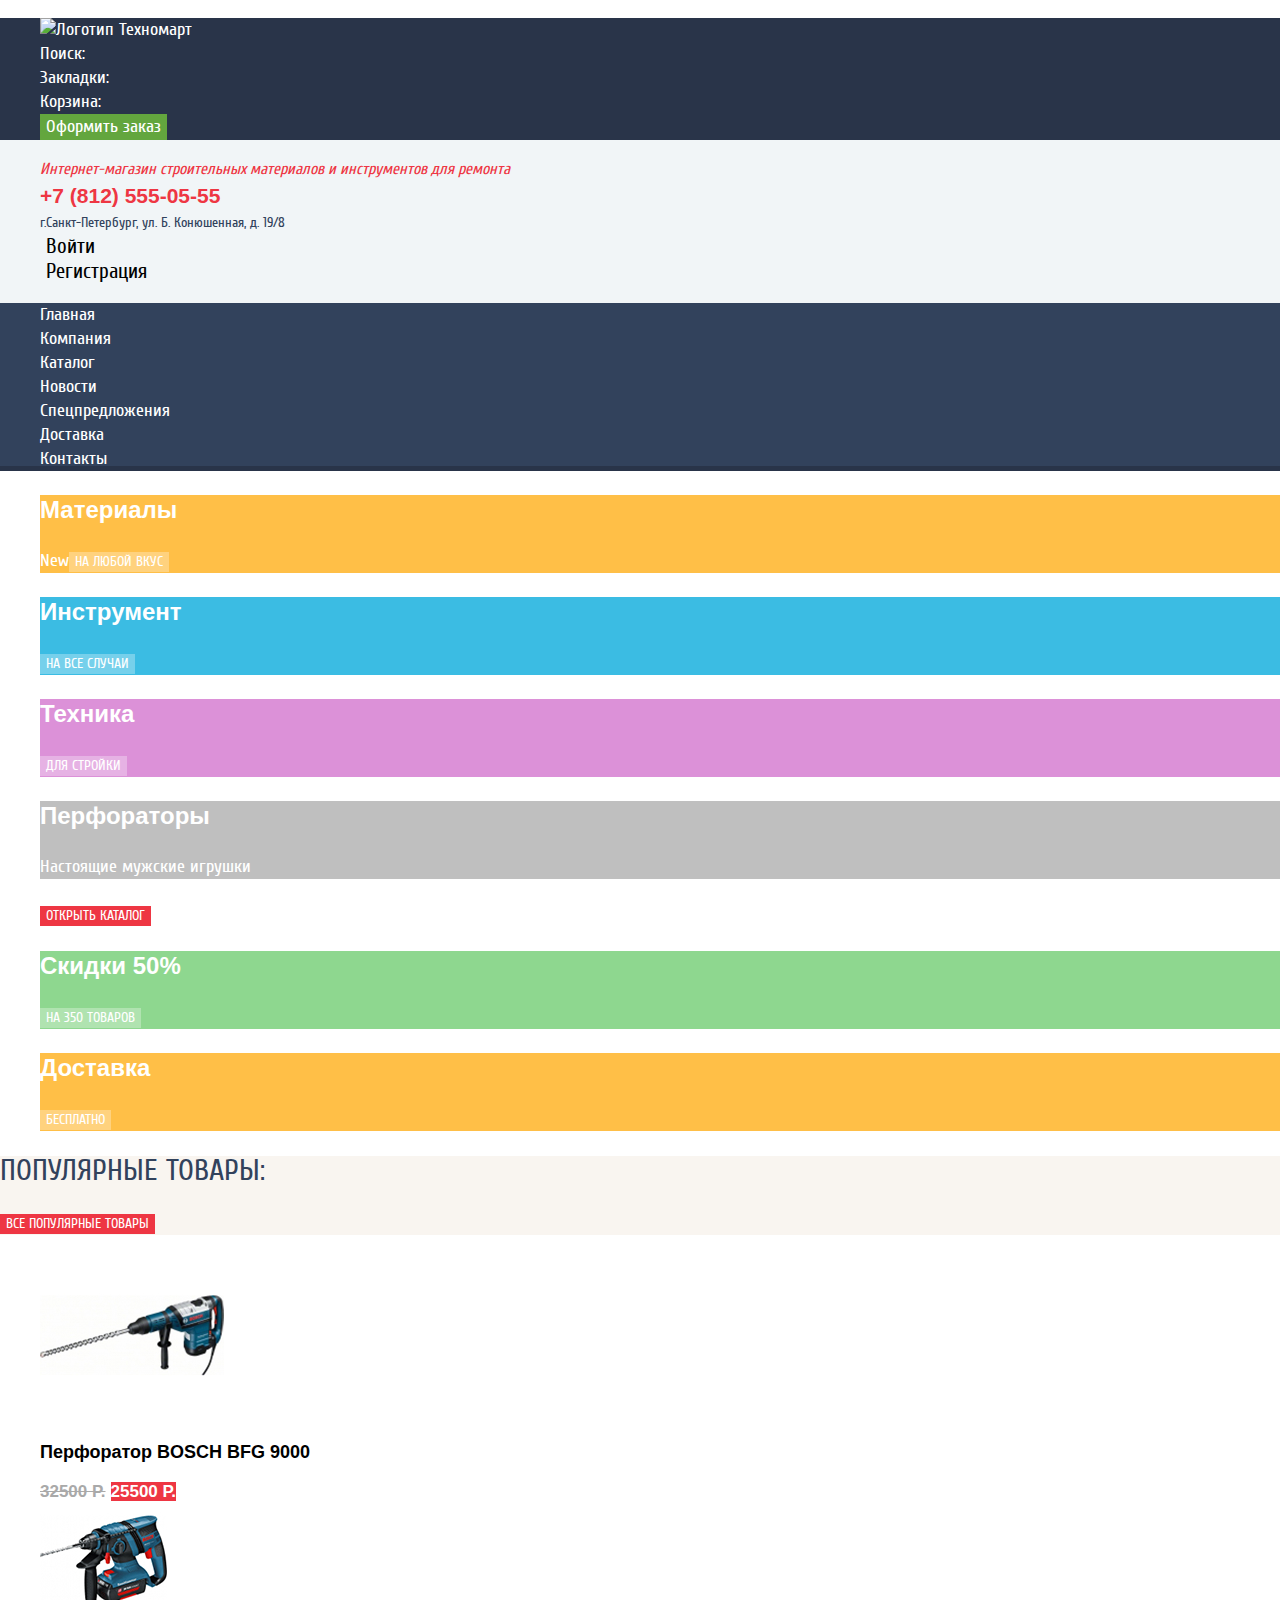
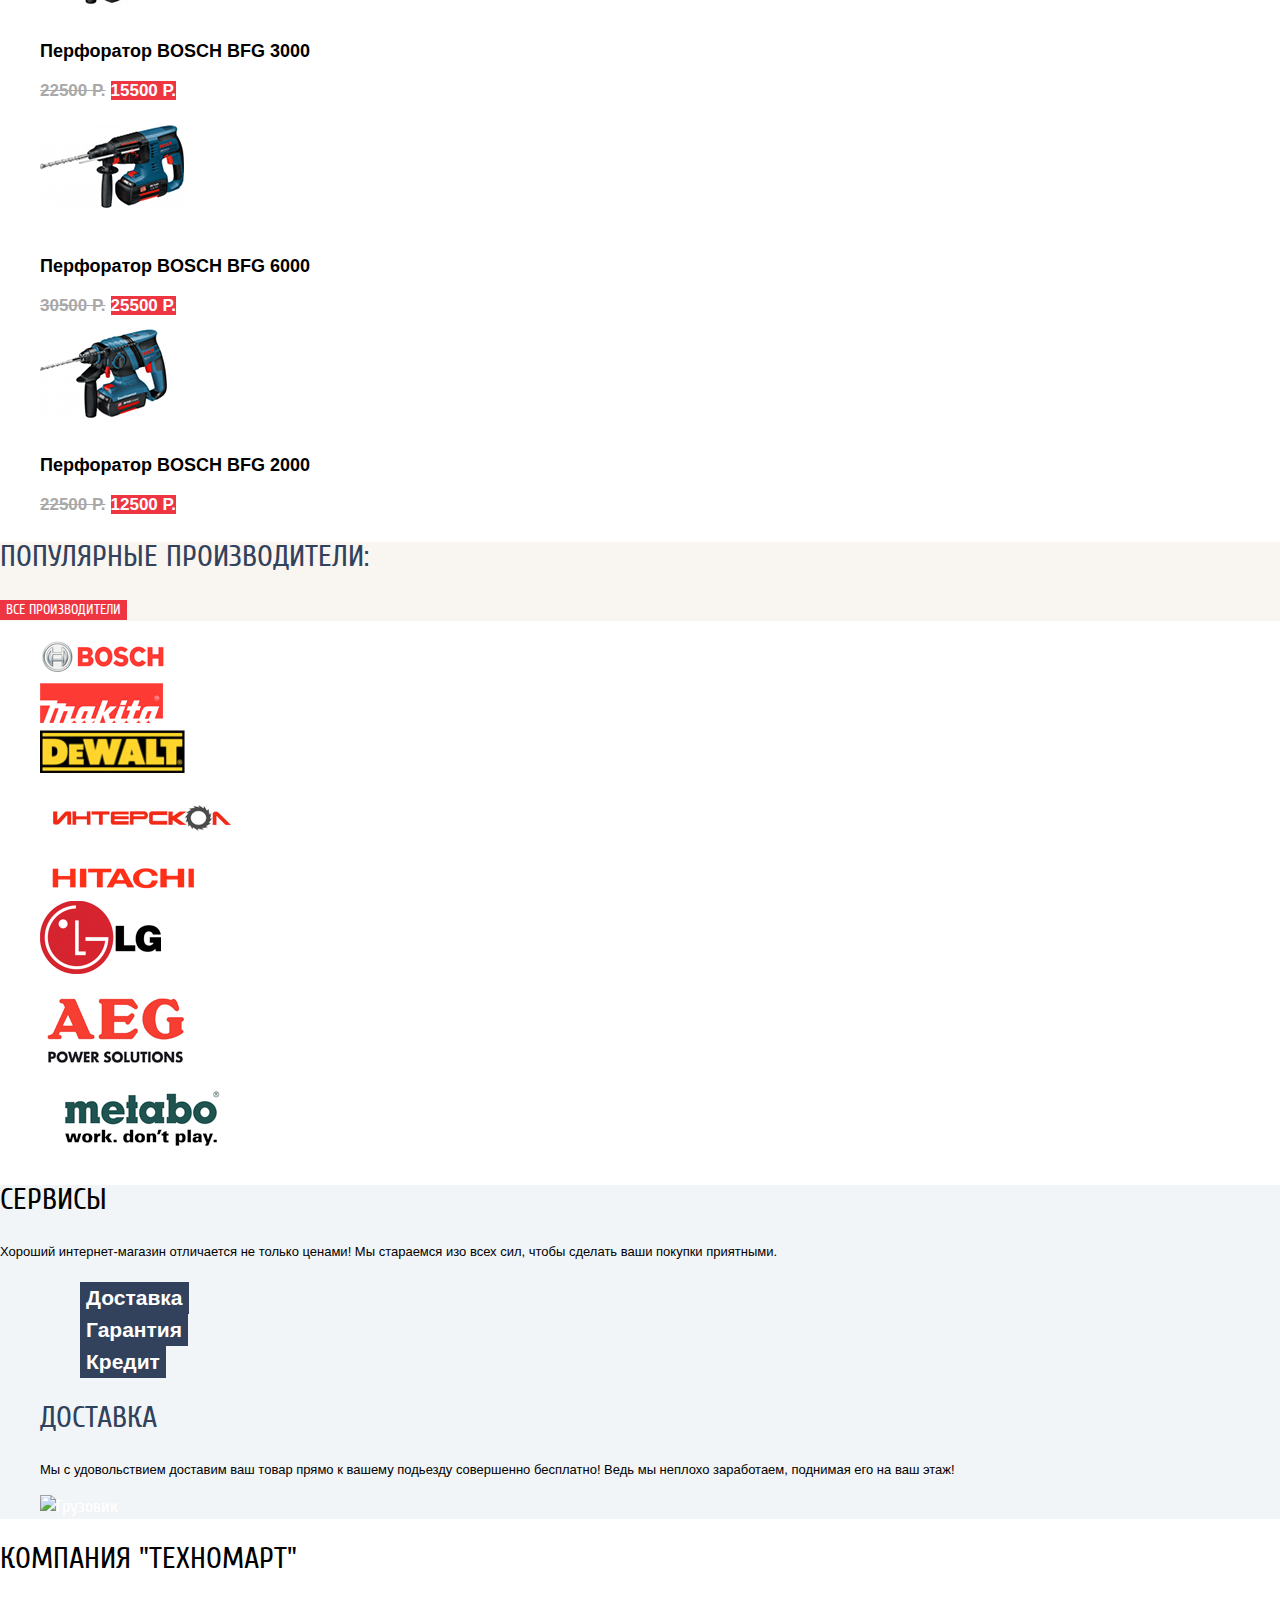
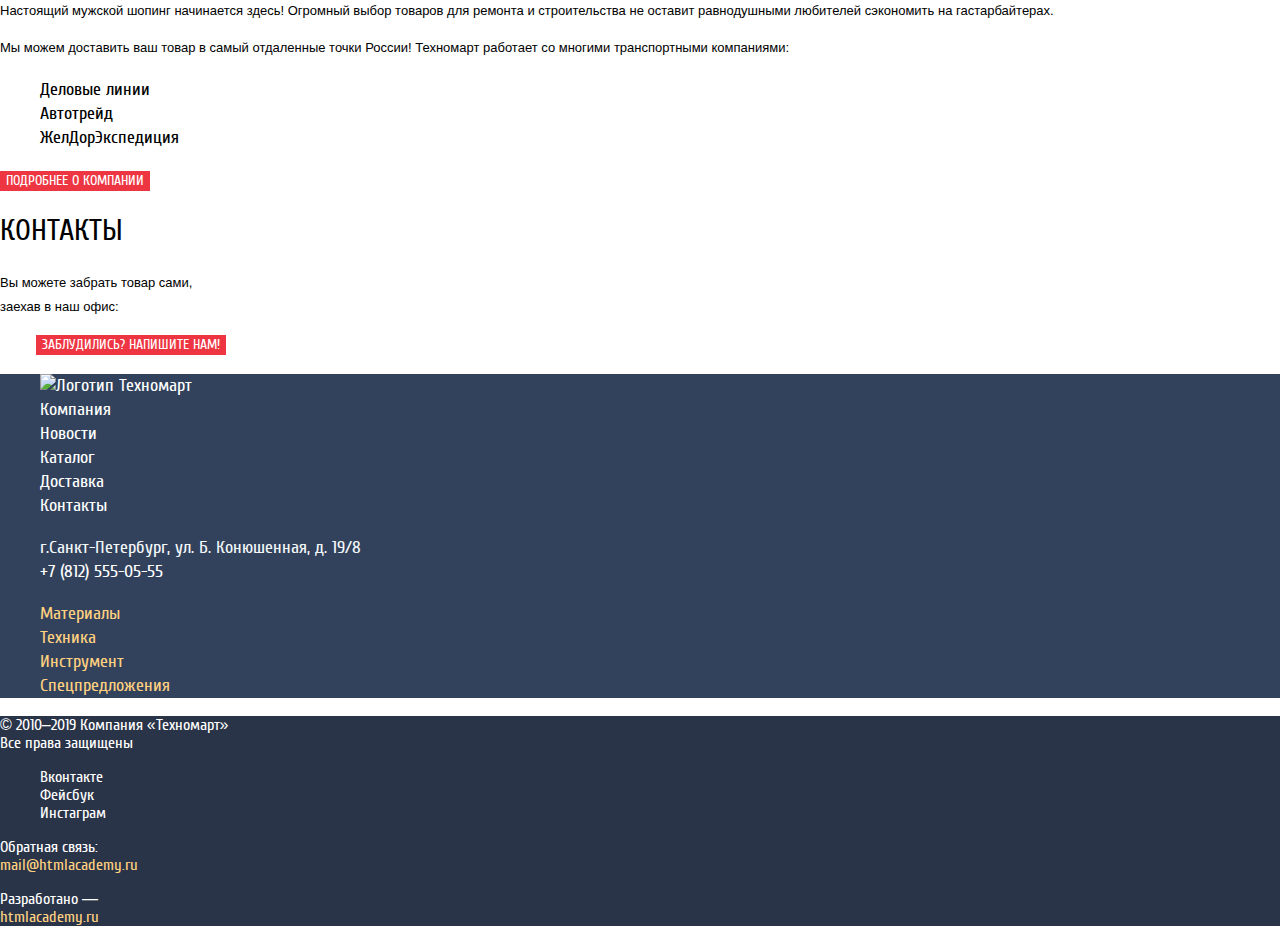
==== index.html @ b8cb2d2c "Добавляет классы и стилизирует страницы" ====
<!DOCTYPE html>
<html class="page" lang="ru">
	<head>
		<meta charset="utf-8">
	  	<title>Техномарт</title>
	  	<link rel="normalize.css" href="css/normalize.css">
	  	<link rel="stylesheet" href="css/style.css">
		<link rel="icon" href="favicon.ico">
		<link rel="icon" href="img/favicon/icon.svg" type="image/svg+xml">
		<link rel="apple-touch-icon" href="img/favicon/180.png">
		<link rel="manifest" href="manifest.webmanifest">
	</head>
	<body class="page-body">
		<header class="main-header">
			<nav class="main-navigation">
				<ul>
					<li><a class="main-header-logo" href="index.html">
					<img src="https://via.placeholder.com/150x100" width="150" height="100" alt="Логотип Техномарт"></a></li>
					<li class="search">Поиск:</li>
					<li><a class="bookmarks" href="#">Закладки:</a></li>
					<li><a class="cart" href="#">Корзина:</a></li>
					<li><button class="checkout" type="button">Оформить заказ</button></li>
				</ul>
			</nav>
			<section>
				<ul>
					<li class="lead">Интернет-магазин строительных материалов и инструментов для ремонта</li>
					<li class="header-adress"><a class="contacts-phone" href="tel:+78125550555">+7 (812) 555-05-55</a><br>
					г.Санкт-Петербург, ул. Б. Конюшенная, д. 19/8</li>
					<li class="user-navigation"><button class="login-link" type="button">Войти</button></li>
					<li class="user-navigation"><button class="login-link" type="button">Регистрация</button></li>
				</ul>
			</section>
			<nav class="site-navigation">
				<ul>
					<li><a href="index.html">Главная</a></li>
					<li><a href="#">Компания</a></li>
					<li><a href="catalog.html">Каталог</a></li>
					<li><a href="#">Новости</a></li>
					<li><a href="#">Спецпредложения</a></li>
					<li><a href="#">Доставка</a></li>
					<li><a href="#">Контакты</a></li>	
				</ul>
			</nav> 		
		</header>
		<main class="container">
			<section class="avatar">
				<ul class="avatar-list">					
					<li class="avatar-materials"><h3>Материалы</h3><a href="#">New</a><button type="button">На любой вкус</button></li>
					<li class="avatar-tool"><h3>Инструмент</h3><button type="button">На все случаи</button></li>	
					<li class="avatar-equipment"><h3>Техника</h3><button type="button">Для стройки</button></li>	
					<li><div class="avatar-perforators"><h3>Перфораторы</h3><h4>Настоящие мужские игрушки</h4></div><button class="red-button" type="button">Открыть каталог</button></li>	
					<li class="avatar-discounts"><h3>Скидки 50%</h3><button type="button">На 350 товаров</button></li>	
					<li class="avatar-delivery"><h3>Доставка</h3><button type="button">Бесплатно</button></li>	
				</ul>
			</section>	
			<section class="icon">
				<div class="icon-head">
					<h2>Популярные товары:</h2>
					<button class="red-button" type="button">Все популярные товары</button>
				</div>
				<ul class="icon-list">
					<li class="icon-item">
						<a href="#">
							<img src="img/content/pb9000.jpg" width="184" height="164" alt="Перфоратор BOSCH BFG 9000">
						</a>
						<p>Перфоратор BOSCH BFG 9000</p>
						<span class="price-old">32500 Р.</span>
						<span class="price-new">25500 Р.</span>
					</li>
					<li class="icon-item">
						<a href="#">
							<img src="img/content/pb3000.jpg" width="127" height="112" alt="Перфоратор BOSCH BFG 3000">
						</a>
						<p>Перфоратор BOSCH BFG 3000</p>
						<span class="price-old">22500 Р.</span>
						<span class="price-new">15500 Р.</span>
					</li>		
					<li class="icon-item">
						<a href="#">
							<img src="img/content/pb6000.jpg" width="144" height="128" alt="Перфоратор BOSCH BFG 6000">
						</a>
						<p>Перфоратор BOSCH BFG 6000</p>
						<span class="price-old">30500 Р.</span>
						<span class="price-new">25500 Р.</span>
					</li>
					<li class="icon-item">
						<a href="#">
							<img src="img/content/pb2000.jpg" width="127" height="112" alt="Перфоратор BOSCH BFG 2000">
						</a>
						<p>Перфоратор BOSCH BFG 2000</p>
						<span class="price-old">22500 Р.</span>
						<span class="price-new">12500 Р.</span>
					</li>
				</ul>
			</section>
		<div class="index-columns">	
			<section class="logo">
				<div class="icon-head">
					<h2>Популярные производители:</h2>
					<button class="red-button" type="button">Все производители</button>
				</div>
				<ul class="logo-list">
					<li class="logo-list-b"><a href="#"><img src="img/content/bosch.png" width="126" height="37" alt="Bosch"></a></li>
					<li class="logo-list-makita"><a href="#"><img src="img/content/makita.png" width="123" height="40" alt="Makita"></a></li>			
					<li class="logo-list-d"><a href="#"><img src="img/content/dewalt.png" width="145" height="44" alt="DeWALT"></a></li>
					<li class="logo-list-i"><a href="#"><img src="img/content/interscol.png" width="200" height="75" alt="Интерскол"></a></li>
					<li class="logo-list-h"><a href="#"><img src="img/content/hitachi.png" width="169" height="31" alt="Hitachi"></a></li>
					<li class="logo-list-l"><a href="#"><img src="img/content/lg.png" width="121" height="73" alt="Lg"></a></li>			
					<li class="logo-list-afg"><a href="#"><img src="img/content/aeg.png" width="151" height="96" alt="AEG Power solutions"></a></li>
					<li class="logo-list-metabo"><a href="#"><img src="img/content/metabo.png" width="204" height="69" alt="Metabo work. dont play"></a></li>
				</ul>
			</section>
        </div>

			<section class="features-list">
				<h2 class="features-item">Сервисы</h2>
				<p class="features-text">
					Хороший интернет-магазин отличается не только ценами!
					Мы стараемся изо всех сил, чтобы сделать ваши покупки приятными.
				</p>
				<ul>
			    	<li>
			    		<ul class="features-button"> 
							<li><button type="button">Доставка</bututon></li>
				    		<li><button type="button">Гарантия</button></li>
				    		<li><button type="button">Кредит</button></li>	
				    	</ul>
			    	</li>
			    	<li>
				    	<h2>Доставка</h2>
				    	<p class="features-text">
				    		Мы с удовольствием доставим ваш товар прямо
				    		к вашему подьезду совершенно бесплатно!
				    		Ведь мы неплохо заработаем,
				    		поднимая его на ваш этаж!
				    	</p>
				    </li>
			    	<li>
			    		<a href="#"><img src="https://via.placeholder.com/150x100" alt="Грузовик"></a>	
			    	</li>
				</ul>
			</section>
			<section class="contacts">
				<h2 class="features-item">Компания "Техномарт"</h2>
				<p class="features-text">
					Настоящий мужской шопинг начинается здесь! Огромный выбор товаров для
					ремонта и строительства не оставит равнодушными любителей сэкономить на
					гастарбайтерах.
				</p>
				<p class="features-text">	
					Мы можем доставить ваш товар в самый отдаленные точки России!
					Техномарт работает со многими транспортными компаниями:
				</p>
				<ul>
					<li><a class="features-item-item" href="#">Деловые линии</a></li>
					<li><a class="features-item-item" href="#">Автотрейд</a></li>
					<li><a class="features-item-item" href="#">ЖелДорЭкспедиция</a></li>
				</ul>	
				<button class="red-button" type="button">Подробнее о компании</button>	
			</section>
			<section>
				<h2 class="features-item">Контакты</h2>
				<p class="features-text">
					Вы можете забрать товар сами,<br>
					заехав в наш офис:
				</p>
				<a class="modal-map" href="#">MAP</a>
					<button class="red-button" type="button">Заблудились? Напишите нам!</button>	
			</section>
		</main>  
		<footer class="main-footer">
			<section class="footer-menu">
				<ul class="footer-navigation">	
					<li><a class="main-header-logo" href="index.html"><img src="https://via.placeholder.com/150x100" width="150" height="100" alt="Логотип Техномарт"></a></li>
	 				<li><a href="#">Компания</a></li>
	 				<li><a href="#">Новости</a></li>
					<li><a href="catalog.html">Каталог</a></li>
					<li><a href="#">Доставка</a></li>
	 				<li><a href="#">Контакты</a></li>		
	 			</ul>		
				<ul class="footer-navigation">
					<li><p class="footer-adress">г.Санкт-Петербург, ул. Б. Конюшенная, д. 19/8<br>
						<a class="footer-phone" href="tel:+78125550555">+7 (812) 555-05-55</a></p></li>
					<li><a class="link-yellow" href="#">Материалы</a></li>
					<li><a class="link-yellow" href="#">Техника</a></li>
					<li><a class="link-yellow" href="#">Инструмент</a></li>		
					<li><a class="link-yellow" href="#">Спецпредложения</a></li>
				</ul>
			</section>
			<section class="footer-social">
				<p>© 2010–2019 Компания «Техномарт»<br> Все права защищены</p>	
				<ul>
					<li><a class="social-button" href="#">Вконтакте</a></li>
					<li><a class="social-button" href="#">Фейсбук</a></li>
					<li><a class="social-button" href="#">Инстаграм</a></li>
				</ul>
				<p>
					Обратная связь:<br>
					<a class="link-yellow" href="mail@htmlacademy.ru">mail@htmlacademy.ru</a>
				</p>
				<p>
					Разработано —<br>
					<a class="link-yellow" href="https://htmlacademy.ru">htmlacademy.ru</a>
				</p>
			</section>
		</footer>
	</body>
</html>
---- css/style.css ----
@font-face {
  font-family: "Cuprum";
  src: url("../fonts/cuprum.woff2") format("woff2"),
       url("../fonts/cuprum.woff") format("woff");
  font-weight: 400;
  font-style: normal;    
}

@font-face {
  font-family: "Cuprum";
  src: url("../fonts/cuprum-700.woff2") format("woff2"),
       url("../fonts/cuprum-700.woff") format("woff");
  font-weight: 700;
  font-style: normal;    
}

:root {
  --basic-black: #000000;
  --basic-white: #ffffff;
  --basic-gray: #888888;
  --basic-green: #63A63E;
  --basic-rose-red: #EE3643;
  --basic-blue: #3BBCE3;
  --basic-alice-blue: #F1F5F7;
  --basic-blue-blue: #293449;
  --light-gray: #C5C5C5; 
  --dark-blue-blue: #212A3A;
  --medium-blue-blue: #405069;
  --medium-blue: #32425C;
  --light-blue-blue: #C1C6CE;
  --light-brown: #FFD180;
  --medium-light-brown: #FFBF47;
  --medium-brown: #FFC047;
  --very-light-brown: #F9F5F0; 
  --very-brown: #F7F3EC;
  --medium-gray: #A9A9A9;
  --light-white: #F3F7F9;
  --dusty-rose: #DC91D8;
  --light-green: #8ED78F;

}

body {
  min-width: 960px;
  margin: 0;
  padding: 0;
  font-family: "Cuprum", Arial, sans-serif;
  font-size: 18px;
  line-height: 24px;
  font-weight: 400;
  color: var(--basic-black);
  background-color: var(--basic-white);
  background-image: url("../img/bg.jpg");
  background-position: top center;
  background-repeat: no-repeat;
}

a {
	text-decoration: none;
	color: var(--basic-white);
}

li {
  list-style: none;	
}

img {
  max-height: 100%;
  height: auto;
}

button {
  border: none;
  background-color: transparent;
  color: var(--basic-white);
  font-family: "Cuprum", Arial, sans-serif;
  font-size: 14px;
  line-height: 18px;
  text-transform: uppercase;
  font-weight: 400;
}

h2 {
  font-size: 30px;
  line-height: 30px;
  font-weight: 400;
  color: var(--medium-blue);
  text-transform: uppercase;
  
}

h3 {
  font-size: 24px;
  line-height: 30px;
  font-weight: 700;
  color: var(--basic-white);
}

h4 {
  font-size: 18px;
  line-height: 24px;
  font-weight: 400;
  color: var(--basic-white);
}

.checkout:hover {
  background-color: #5FBB2D;
}

.checkout:active {
  opacity: 0.5;
}

.lead {
  font-style: italic;
  font-size: 16px;
  line-height: 23px;
  color: var(--basic-rose-red);
}

.contacts-phone { 
  font-weight: 700;
  font-size: 21px;
  line-height: 30px;
  color: var(--basic-rose-red);
}

.header-adress {
  font-size: 14px;
  color: var(--medium-blue);
}

.login-link {
  font-size: 21px;
  line-height: 21px;
  color: var(--basic-black);
  text-transform: none; 
}

.carousel {
  text-transform: uppercase;
}

.icon-item p {
  font-family: "PT Sans", Arial, sans-serif;
  font-size: 18px;
  line-height: 20px;
  font-weight: 700;
  color: var(--basic-black);
}

.icon-item span {
  font-family: "PT Sans", Arial, sans-serif;
  font-size: 17px;
  line-height: 18px;
  font-weight: 700;
  text-transform: uppercase;
}

.price-old {
  color: var(--medium-gray);
  text-decoration-line: line-through;
}

.price-new {
  color: var(--basic-white);
  background-color: var(--basic-rose-red);
}

.features-perforator {
  background-color: var(--basic-alice-blue);
}

.features-item {
  color: var(--basic-black);
}

.features-text {
  font-family: "PT Sans", Arial, sans-serif;
  font-weight: 400;
  font-size: 13px;
  line-height: 24px;
  color: var(--basic-black);
}

.features-button button {
  font-weight: 700;
  font-size: 21px;
  line-height: 30px;
  text-transform: none;
  background-color: var(--medium-blue);
}

.features-button button:hover {
  background-color: var(--basic-blue-blue);
}

.features-button button:active {
  color: var(--medium-blue);
  background-color: var(--basic-white);
}

.features-item-item {
  color: var(--basic-black);
}

.footer-adress {
  color: var(--light-white);
}

.link-yellow {
  color: var(--light-brown);
}

.footer-social .link-yellow:hover {
  text-decoration: underline;
}

.footer-social .link-yellow:active {
  color: var(--basic-rose-red);
  text-decoration: none;
}

.footer-social {
  font-size: 16px;
  line-height: 18px;
  color: var(--basic-white);
  background-color: var(--basic-blue-blue);
}

.name {
  font-size: 21px;
  line-height: 21px;
  background-color: var(--basic-white);
}

.name:active {
color: var(--light-gray);
}

.menu-user {
  font-size: 16px;
  line-height: 18px;
  color: var(--medium-blue);
  text-transform: none;
}

.breadcrumbs a,
.breadcrumbs {
  font-family: "PT Sans", Arial, sans-serif;
  font-size: 13px;
  line-height: 18px;
  color: var(--basic-black);
  text-transform: uppercase;
}

.filter-name {
  font-family: "PT Sans", Arial, sans-serif;
  font-size: 13px;
  line-height: 18px;
  color: var(--basic-black);
  text-transform: uppercase;
  background-color: var(--very-brown);
}

.filter-heading {
  font-family: "PT Sans", Arial, sans-serif;
  font-weight: 700;
  font-size: 17px;
  line-height: 30px;
  color: var(--basic-black);
  text-transform: uppercase;
}

.filter-price-scale {
  font-family: "PT Sans", Arial, sans-serif;
  font-size: 17px;
  line-height: 18px;
  color: var(--basic-black);
  text-transform: uppercase;
  background-color: var(--very-brown)
}

.filter-option label {
  font-family: "PT Sans", Arial, sans-serif;
  font-size: 15px;
  line-height: 19px;
  color: var(--basic-black);
  text-transform: uppercase;
}

.show-button {
  font-family: "PT Sans", Arial, sans-serif;
  font-size: 13px;
  line-height: 18px;
  color: var(--basic-black);
  text-transform: uppercase;
}

.sorting {
  font-family: "PT Sans", Arial, sans-serif;
  font-size: 13px;
  line-height: 18px;
  color: var(--basic-black);
  text-transform: uppercase;
  background-color: var(--very-brown);
}

.sorting-price:hover,
.sorting-type:hover {
  color: var(--basic-black);
  border-bottom: 1px solid var(--basic-rose-red);
  opacity: 1;
}

.sorting-price:active,
.sorting-type:active {
  color: var(--basic-rose-red);
  opacity: 1;
}

.sorting-price,
.sorting-type {
  border-bottom: 1px dotted var(--basic-rose-red);
  opacity: 0.3;
}

.pagination a {
  font-family: "PT Sans", Arial, sans-serif;
  font-size: 13px;
  line-height: 18px;
  color: var(--basic-black);
  text-transform: uppercase;
  border: 1px solid #E5E5E5;

}

.pagination-active a {
  color: var(--basic-white);
  background-color: var(--basic-rose-red);

}

.pagination a:hover {
  border: 1px solid #C5C5C5
}

.pagination a:active {
  border: 1px solid var(--basic-rose-red);

}


.main-header {
  background-color: var(--basic-alice-blue);
}

.main-navigation {
  background-color: var(--basic-blue-blue);
}

.site-navigation {
  background-color: var(--medium-blue);
  box-shadow: inset 0px -5px 0px var(--basic-blue-blue);
}

.site-navigation a:hover {
  background-color: var(--basic-blue-blue);
}

.site-navigation a:active {
  opacity: 0.5;
}

.search {
  color: var(--basic-white);
}

.red-button {
  background-color: var(--basic-rose-red); 
}

.red-button:hover {
  background-color: #CA2C37; 
}

.avatar-list .red-button:hover {
  background-color: #CA2C37;
}

.red-button:active {
  background-color: #BA2732; 
}

.avatar-list .red-button:active {
  background-color: #BA2732;
}

.checkout {
  font-size: 18px;
  line-height: 24px;
  text-transform: none;
  background-color: var(--basic-green);
}

.avatar-list button {
  background-color: rgba(255, 255, 255, 0.3);
}

.avatar-list button:hover {
  background-color: rgba(197, 197, 197, 0.3);
}

.avatar-list button:active {
  background-color: rgba(169, 169, 169, 0.3);
}
.avatar-materials {
  background-color: var(--medium-light-brown);
}

.avatar-tool {
  background-color: var(--basic-blue);
}

.avatar-equipment {
  background-color: var(--dusty-rose);
}

.avatar-list .red-button {
  background-color: var(--basic-rose-red);
}

.avatar-perforators {
  background-color: rgba(0, 0, 0, 0.25);
}

.avatar-discounts {
  background-color: var(--light-green);
}

.avatar-delivery {
  background-color: var(--medium-light-brown);
}

.icon-head {
  background-color: var(--very-light-brown);
}

.features-list {
  background-color: var(--basic-alice-blue); 
}

.footer-menu {
  background-color: var(--medium-blue);
}

.footer-menu a:hover {
  text-decoration: underline;
}

.footer-menu a:active {
  opacity: 0.5;
  text-decoration: none;
}

.footer-navigation .footer-phone:hover,
.footer-navigation .footer-phone:active {
  text-decoration: none;
  opacity: 1;
}

.breadcrumbs-heading {
  background-color: var(--basic-alice-blue);
}

/*Style guide*/

.bookmarks:active,
.cart:active {
  background-color: #161D29;
  opacity: 0.5;
}

.features-text {
  font-family: "PT Sans", Arial, sans-serif;
  font-size: 13px;
  line-height: 24px;
  font-weight: 400;
}

.login-link {
  background: none;
  border: none;
}

.login-link:hover,
.menu-user:hover {
  color: var(--basic-rose-red);
}

.login-link:active,
.menu-user:active {
  color: var(--light-gray);
}

.icon-item:hover {
  box-shadow: 0 0 10px rgba(0,0,0,0.5);
}

.logo-list li:hover {
  box-shadow: 0 0 10px rgba(0,0,0,0.5);
}

.logo-list li:active {
  box-shadow: 0 0 10px rgba(0,0,0,0.5);
  opacity: 0.5;
}

input:disabled {
  background-color: : 1px solid #B5B5B5;
  box-shadow: 0 0 3px #B5B5B5;
}
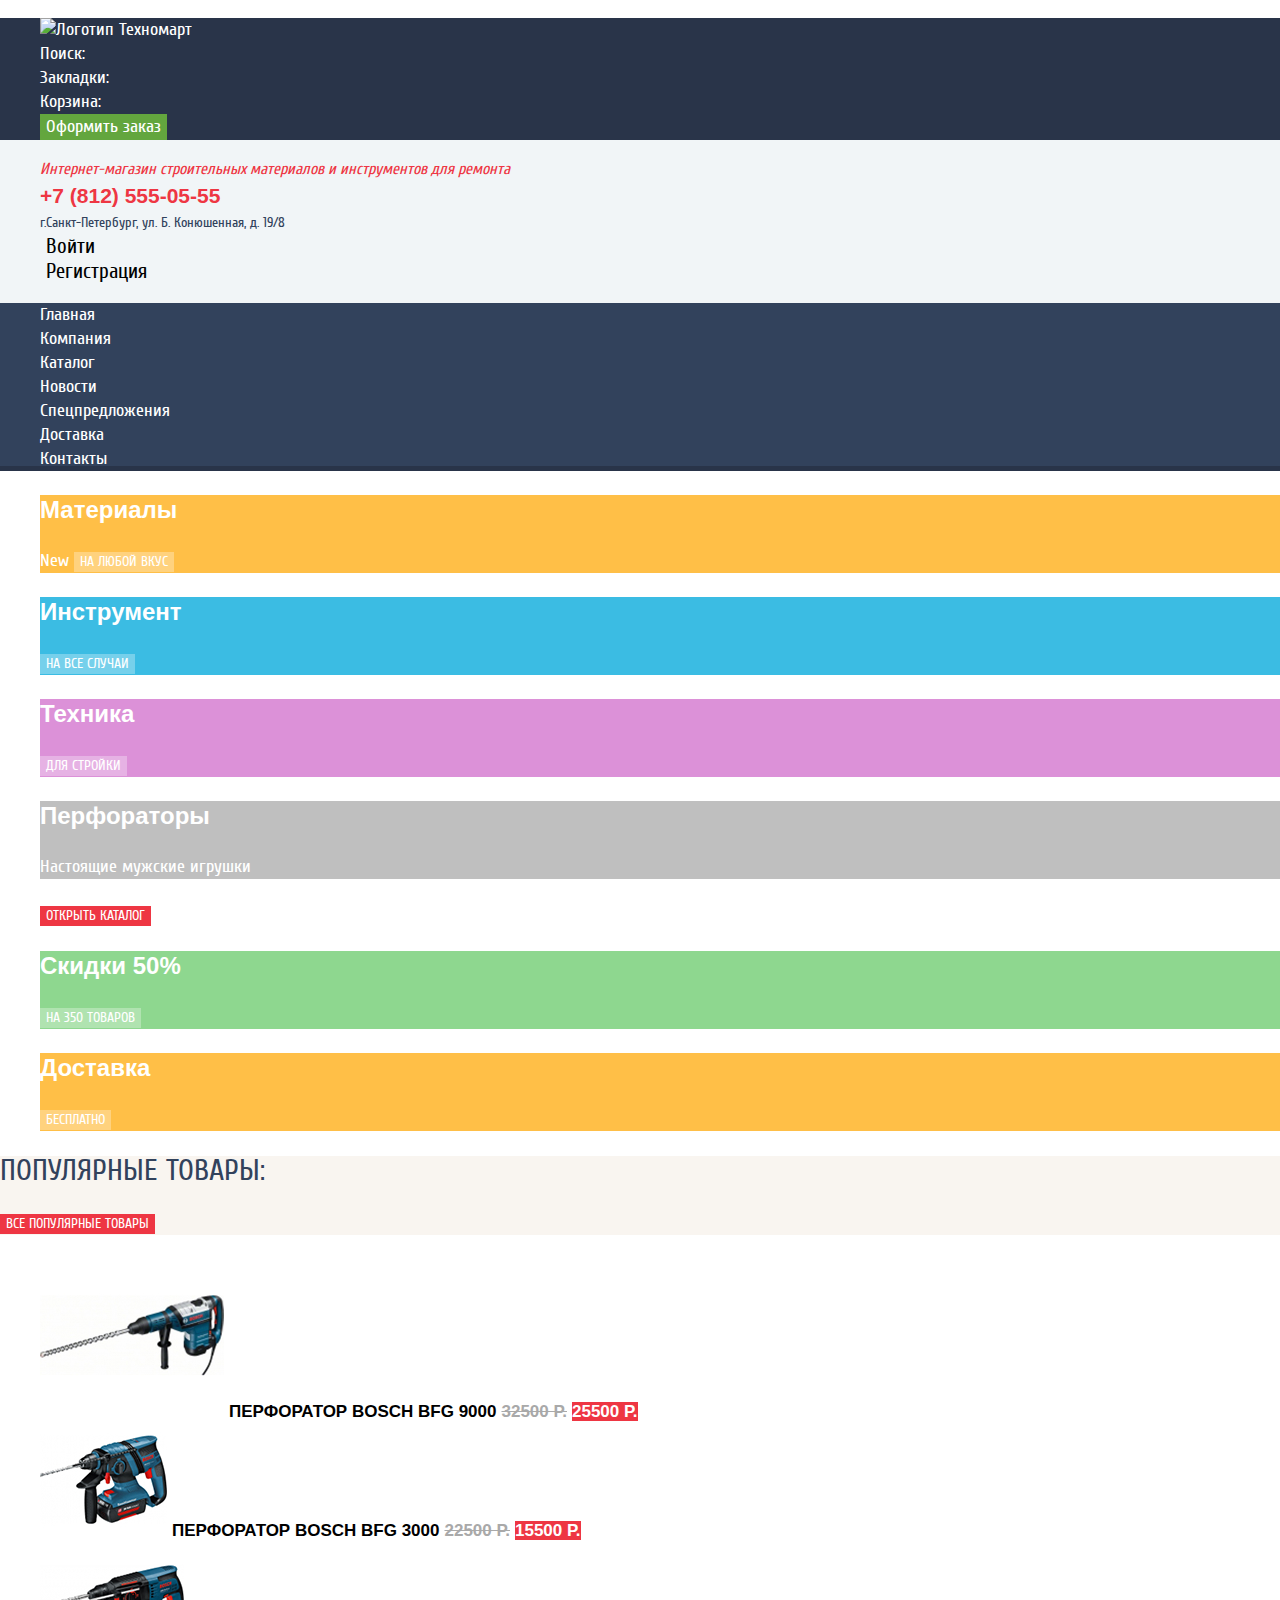
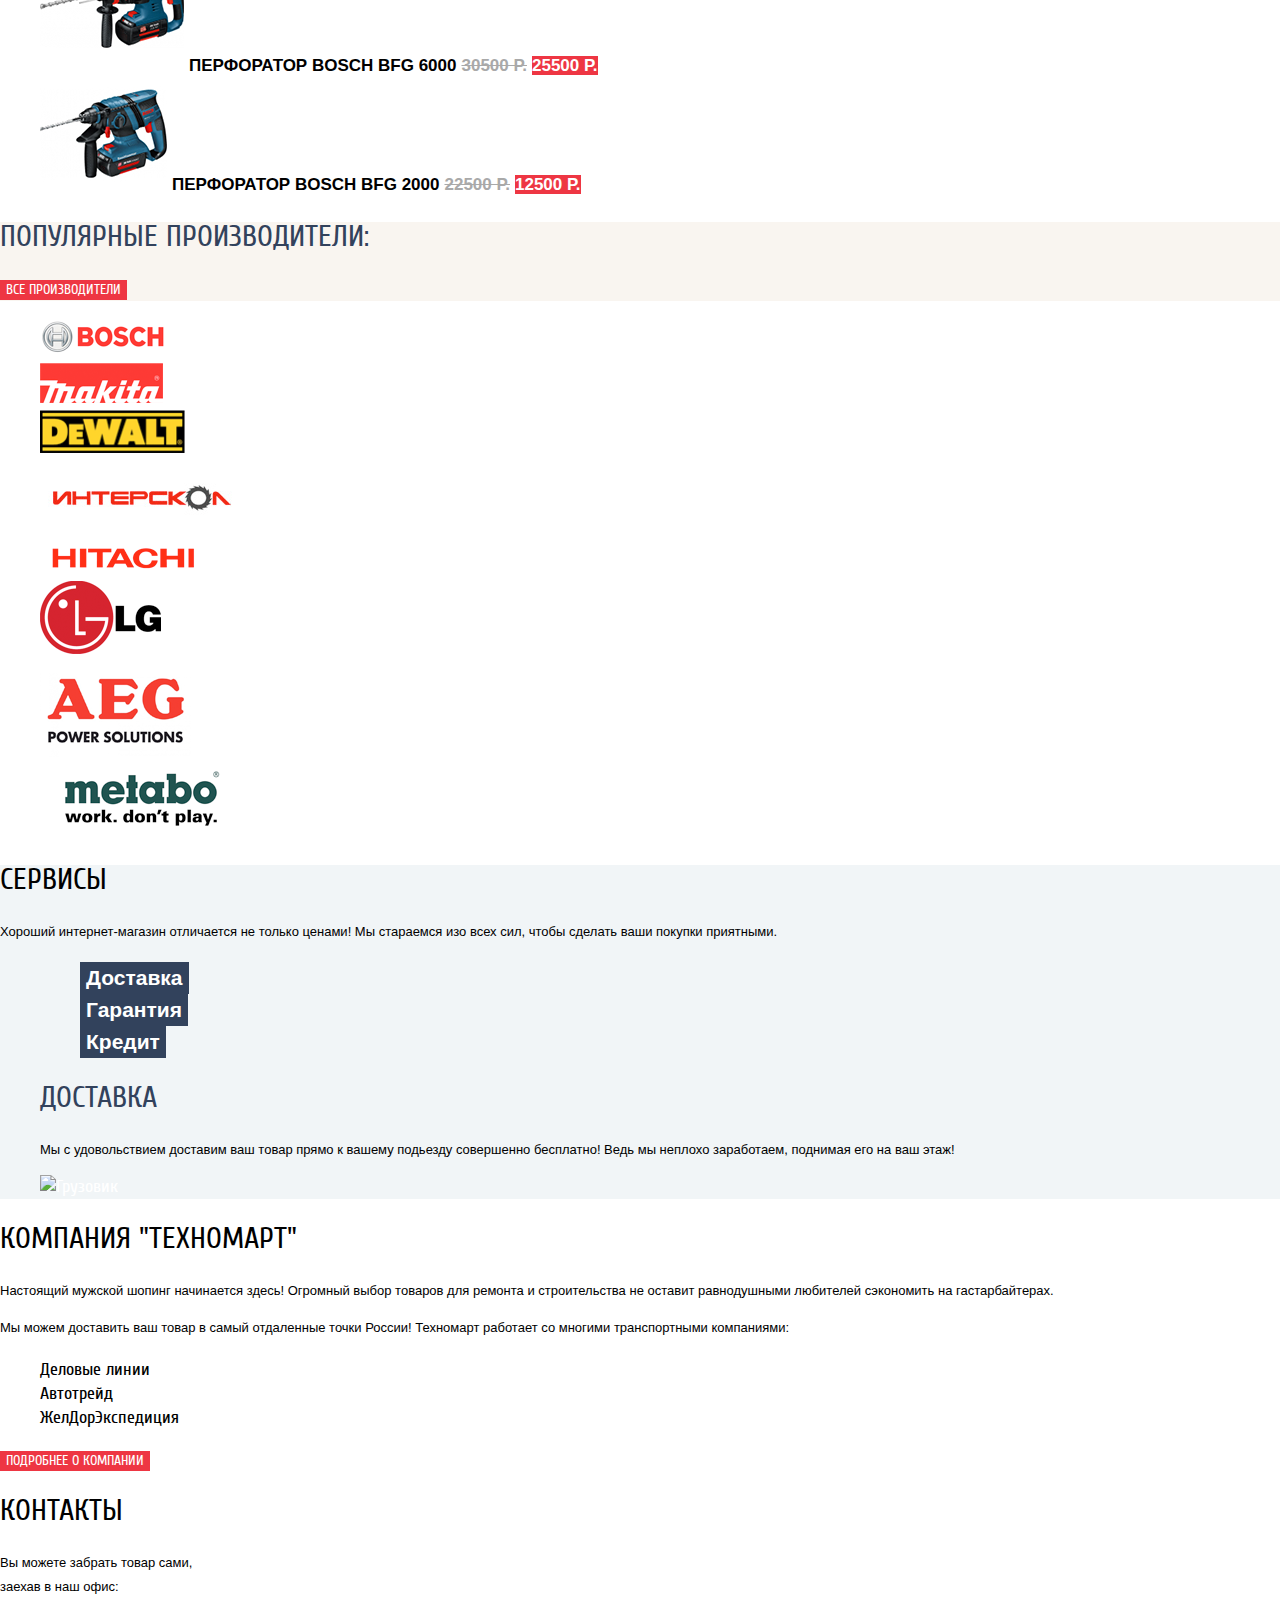
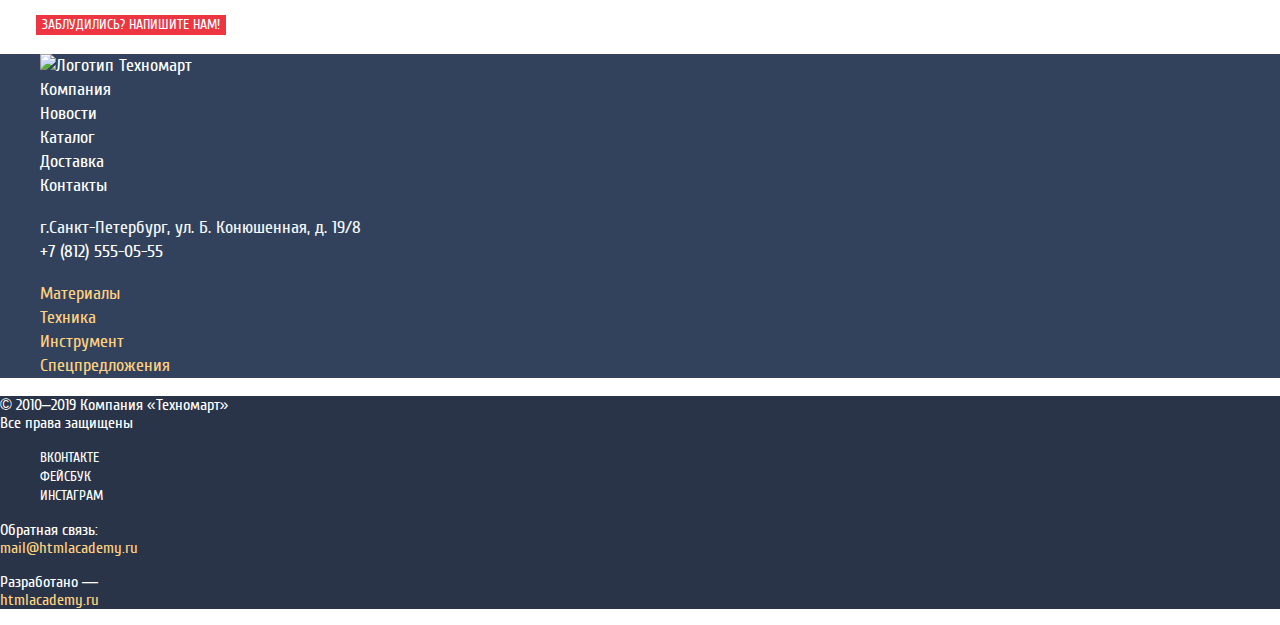
==== commit 57d001ec: "Правки задания №4" ====
--- a/index.html
+++ b/index.html
@@ -19,76 +19,89 @@
 					<li class="search">Поиск:</li>
 					<li><a class="bookmarks" href="#">Закладки:</a></li>
 					<li><a class="cart" href="#">Корзина:</a></li>
-					<li><button class="checkout" type="button">Оформить заказ</button></li>
+					<li><button class="checkout button" type="button">Оформить заказ</button></li>
 				</ul>
 			</nav>
 			<section>
 				<ul>
 					<li class="lead">Интернет-магазин строительных материалов и инструментов для ремонта</li>
-					<li class="header-adress"><a class="contacts-phone" href="tel:+78125550555">+7 (812) 555-05-55</a><br>
+					<li class="header-address"><a class="contacts-phone" href="tel:+78125550555">+7 (812) 555-05-55</a><br>
 					г.Санкт-Петербург, ул. Б. Конюшенная, д. 19/8</li>
-					<li class="user-navigation"><button class="login-link" type="button">Войти</button></li>
-					<li class="user-navigation"><button class="login-link" type="button">Регистрация</button></li>
+					<li class="user-navigation"><button class="login-link button" type="button">Войти</button></li>
+					<li class="user-navigation"><button class="login-link button" type="button">Регистрация</button></li>
 				</ul>
 			</section>
 			<nav class="site-navigation">
 				<ul>
-					<li><a href="index.html">Главная</a></li>
-					<li><a href="#">Компания</a></li>
-					<li><a href="catalog.html">Каталог</a></li>
-					<li><a href="#">Новости</a></li>
-					<li><a href="#">Спецпредложения</a></li>
-					<li><a href="#">Доставка</a></li>
-					<li><a href="#">Контакты</a></li>	
+					<li><a class="site-navigation-head" href="index.html">Главная</a></li>
+					<li><a class="site-navigation-head" href="#">Компания</a></li>
+					<li><a class="site-navigation-head" href="catalog.html">Каталог</a></li>
+					<li><a class="site-navigation-head" href="#">Новости</a></li>
+					<li><a class="site-navigation-head" href="#">Спецпредложения</a></li>
+					<li><a class="site-navigation-head" href="#">Доставка</a></li>
+					<li><a class="site-navigation-head" href="#">Контакты</a></li>	
 				</ul>
 			</nav> 		
 		</header>
 		<main class="container">
 			<section class="avatar">
-				<ul class="avatar-list">					
-					<li class="avatar-materials"><h3>Материалы</h3><a href="#">New</a><button type="button">На любой вкус</button></li>
-					<li class="avatar-tool"><h3>Инструмент</h3><button type="button">На все случаи</button></li>	
-					<li class="avatar-equipment"><h3>Техника</h3><button type="button">Для стройки</button></li>	
-					<li><div class="avatar-perforators"><h3>Перфораторы</h3><h4>Настоящие мужские игрушки</h4></div><button class="red-button" type="button">Открыть каталог</button></li>	
-					<li class="avatar-discounts"><h3>Скидки 50%</h3><button type="button">На 350 товаров</button></li>	
-					<li class="avatar-delivery"><h3>Доставка</h3><button type="button">Бесплатно</button></li>	
+				<ul>					
+					<li class="avatar-materials">
+						<h3 class="heading-third">Материалы</h3>
+						<a href="#">New</a>
+						<button class="button avatar-list" type="button">На любой вкус</button>
+					</li>
+					<li class="avatar-tool">
+						<h3 class="heading-third">Инструмент</h3>
+						<button class="button avatar-list" type="button">На все случаи</button>
+					</li>	
+					<li class="avatar-equipment">
+						<h3 class="heading-third">Техника</h3>
+						<button class="button avatar-list" type="button">Для стройки</button>
+					</li>	
+					<li>
+						<div class="avatar-perforators">
+							<h3 class="heading-third">Перфораторы</h3>
+							<h4 class="heading-fourth">Настоящие мужские игрушки</h4>
+						</div><button class="red-button button" type="button">Открыть каталог</button>
+					</li>	
+					<li class="avatar-discounts">
+						<h3 class="heading-third">Скидки 50%</h3>
+						<button class="button avatar-list" type="button">На 350 товаров</button>
+					</li>	
+					<li class="avatar-delivery">
+						<h3 class="heading-third">Доставка</h3>
+						<button class="button avatar-list" type="button">Бесплатно</button>
+					</li>	
 				</ul>
 			</section>	
 			<section class="icon">
 				<div class="icon-head">
-					<h2>Популярные товары:</h2>
-					<button class="red-button" type="button">Все популярные товары</button>
+					<h2 class="heading-second">Популярные товары:</h2>
+					<button class="red-button button" type="button">Все популярные товары</button>
 				</div>
 				<ul class="icon-list">
 					<li class="icon-item">
-						<a href="#">
 							<img src="img/content/pb9000.jpg" width="184" height="164" alt="Перфоратор BOSCH BFG 9000">
-						</a>
-						<p>Перфоратор BOSCH BFG 9000</p>
-						<span class="price-old">32500 Р.</span>
-						<span class="price-new">25500 Р.</span>
-					</li>
-					<li class="icon-item">
-						<a href="#">
+							<span class="icon-title">Перфоратор BOSCH BFG 9000</span>
+							<span class="price-old">32500 Р.</span>
+							<span class="price-new">25500 Р.</span>
+					</li>
+					<li class="icon-item">
 							<img src="img/content/pb3000.jpg" width="127" height="112" alt="Перфоратор BOSCH BFG 3000">
-						</a>
-						<p>Перфоратор BOSCH BFG 3000</p>
+						<span class="icon-title">Перфоратор BOSCH BFG 3000</span>
 						<span class="price-old">22500 Р.</span>
 						<span class="price-new">15500 Р.</span>
 					</li>		
 					<li class="icon-item">
-						<a href="#">
 							<img src="img/content/pb6000.jpg" width="144" height="128" alt="Перфоратор BOSCH BFG 6000">
-						</a>
-						<p>Перфоратор BOSCH BFG 6000</p>
+						<span class="icon-title">Перфоратор BOSCH BFG 6000</span>
 						<span class="price-old">30500 Р.</span>
 						<span class="price-new">25500 Р.</span>
 					</li>
 					<li class="icon-item">
-						<a href="#">
 							<img src="img/content/pb2000.jpg" width="127" height="112" alt="Перфоратор BOSCH BFG 2000">
-						</a>
-						<p>Перфоратор BOSCH BFG 2000</p>
+						<span class="icon-title">Перфоратор BOSCH BFG 2000</span>
 						<span class="price-old">22500 Р.</span>
 						<span class="price-new">12500 Р.</span>
 					</li>
@@ -97,24 +110,24 @@
 		<div class="index-columns">	
 			<section class="logo">
 				<div class="icon-head">
-					<h2>Популярные производители:</h2>
-					<button class="red-button" type="button">Все производители</button>
+					<h2 class="heading-second">Популярные производители:</h2>
+					<button class="red-button button" type="button">Все производители</button>
 				</div>
-				<ul class="logo-list">
-					<li class="logo-list-b"><a href="#"><img src="img/content/bosch.png" width="126" height="37" alt="Bosch"></a></li>
-					<li class="logo-list-makita"><a href="#"><img src="img/content/makita.png" width="123" height="40" alt="Makita"></a></li>			
-					<li class="logo-list-d"><a href="#"><img src="img/content/dewalt.png" width="145" height="44" alt="DeWALT"></a></li>
-					<li class="logo-list-i"><a href="#"><img src="img/content/interscol.png" width="200" height="75" alt="Интерскол"></a></li>
-					<li class="logo-list-h"><a href="#"><img src="img/content/hitachi.png" width="169" height="31" alt="Hitachi"></a></li>
-					<li class="logo-list-l"><a href="#"><img src="img/content/lg.png" width="121" height="73" alt="Lg"></a></li>			
-					<li class="logo-list-afg"><a href="#"><img src="img/content/aeg.png" width="151" height="96" alt="AEG Power solutions"></a></li>
-					<li class="logo-list-metabo"><a href="#"><img src="img/content/metabo.png" width="204" height="69" alt="Metabo work. dont play"></a></li>
+				<ul>
+					<li><img class="logo-list" src="img/content/bosch.png" width="126" height="37" alt="Bosch"></li>
+					<li><img class="logo-list" src="img/content/makita.png" width="123" height="40" alt="Makita"></li>			
+					<li><img class="logo-list" src="img/content/dewalt.png" width="145" height="44" alt="DeWALT"></li>
+					<li><img class="logo-list" src="img/content/interscol.png" width="200" height="75" alt="Интерскол"></li>
+					<li><img class="logo-list" src="img/content/hitachi.png" width="169" height="31" alt="Hitachi"></li>
+					<li><img class="logo-list" src="img/content/lg.png" width="121" height="73" alt="Lg"></li>			
+					<li><img class="logo-list" src="img/content/aeg.png" width="151" height="96" alt="AEG Power solutions"></li>
+					<li><img class="logo-list" src="img/content/metabo.png" width="204" height="69" alt="Metabo work. dont play"></li>
 				</ul>
 			</section>
         </div>
 
 			<section class="features-list">
-				<h2 class="features-item">Сервисы</h2>
+				<h2 class="features-item heading-second">Сервисы</h2>
 				<p class="features-text">
 					Хороший интернет-магазин отличается не только ценами!
 					Мы стараемся изо всех сил, чтобы сделать ваши покупки приятными.
@@ -122,13 +135,13 @@
 				<ul>
 			    	<li>
 			    		<ul class="features-button"> 
-							<li><button type="button">Доставка</bututon></li>
-				    		<li><button type="button">Гарантия</button></li>
-				    		<li><button type="button">Кредит</button></li>	
+							<li><button class="button" type="button">Доставка</bututon></li>
+				    		<li><button class="button" type="button">Гарантия</button></li>
+				    		<li><button class="button" type="button">Кредит</button></li>	
 				    	</ul>
 			    	</li>
 			    	<li>
-				    	<h2>Доставка</h2>
+				    	<h2 class="heading-second">Доставка</h2>
 				    	<p class="features-text">
 				    		Мы с удовольствием доставим ваш товар прямо
 				    		к вашему подьезду совершенно бесплатно!
@@ -142,7 +155,7 @@
 				</ul>
 			</section>
 			<section class="contacts">
-				<h2 class="features-item">Компания "Техномарт"</h2>
+				<h2 class="features-item heading-second">Компания "Техномарт"</h2>
 				<p class="features-text">
 					Настоящий мужской шопинг начинается здесь! Огромный выбор товаров для
 					ремонта и строительства не оставит равнодушными любителей сэкономить на
@@ -157,43 +170,43 @@
 					<li><a class="features-item-item" href="#">Автотрейд</a></li>
 					<li><a class="features-item-item" href="#">ЖелДорЭкспедиция</a></li>
 				</ul>	
-				<button class="red-button" type="button">Подробнее о компании</button>	
+				<button class="red-button button" type="button">Подробнее о компании</button>	
 			</section>
 			<section>
-				<h2 class="features-item">Контакты</h2>
+				<h2 class="features-item heading-second">Контакты</h2>
 				<p class="features-text">
 					Вы можете забрать товар сами,<br>
 					заехав в наш офис:
 				</p>
 				<a class="modal-map" href="#">MAP</a>
-					<button class="red-button" type="button">Заблудились? Напишите нам!</button>	
+					<button class="red-button button" type="button">Заблудились? Напишите нам!</button>	
 			</section>
 		</main>  
 		<footer class="main-footer">
 			<section class="footer-menu">
 				<ul class="footer-navigation">	
-					<li><a class="main-header-logo" href="index.html"><img src="https://via.placeholder.com/150x100" width="150" height="100" alt="Логотип Техномарт"></a></li>
-	 				<li><a href="#">Компания</a></li>
-	 				<li><a href="#">Новости</a></li>
-					<li><a href="catalog.html">Каталог</a></li>
-					<li><a href="#">Доставка</a></li>
-	 				<li><a href="#">Контакты</a></li>		
+					<li><a class="main-header-logo footer-menu-link" href="index.html"><img src="https://via.placeholder.com/150x100" width="150" height="100" alt="Логотип Техномарт"></a></li>
+	 				<li><a class="footer-menu-link" href="#">Компания</a></li>
+	 				<li><a class="footer-menu-link" href="#">Новости</a></li>
+					<li><a class="footer-menu-link" href="catalog.html">Каталог</a></li>
+					<li><a class="footer-menu-link" href="#">Доставка</a></li>
+	 				<li><a class="footer-menu-link" href="#">Контакты</a></li>		
 	 			</ul>		
 				<ul class="footer-navigation">
-					<li><p class="footer-adress">г.Санкт-Петербург, ул. Б. Конюшенная, д. 19/8<br>
-						<a class="footer-phone" href="tel:+78125550555">+7 (812) 555-05-55</a></p></li>
-					<li><a class="link-yellow" href="#">Материалы</a></li>
-					<li><a class="link-yellow" href="#">Техника</a></li>
-					<li><a class="link-yellow" href="#">Инструмент</a></li>		
-					<li><a class="link-yellow" href="#">Спецпредложения</a></li>
+					<li><p class="footer-address">г.Санкт-Петербург, ул. Б. Конюшенная, д. 19/8<br>
+						<a class="footer-phone footer-menu-link" href="tel:+78125550555">+7 (812) 555-05-55</a></p></li>
+					<li><a class="link-yellow footer-menu-link" href="#">Материалы</a></li>
+					<li><a class="link-yellow footer-menu-link" href="#">Техника</a></li>
+					<li><a class="link-yellow footer-menu-link" href="#">Инструмент</a></li>		
+					<li><a class="link-yellow footer-menu-link" href="#">Спецпредложения</a></li>
 				</ul>
 			</section>
 			<section class="footer-social">
 				<p>© 2010–2019 Компания «Техномарт»<br> Все права защищены</p>	
 				<ul>
-					<li><a class="social-button" href="#">Вконтакте</a></li>
-					<li><a class="social-button" href="#">Фейсбук</a></li>
-					<li><a class="social-button" href="#">Инстаграм</a></li>
+					<li><a class="social-button button" href="#">Вконтакте</a></li>
+					<li><a class="social-button button" href="#">Фейсбук</a></li>
+					<li><a class="social-button button" href="#">Инстаграм</a></li>
 				</ul>
 				<p>
 					Обратная связь:<br>
--- a/css/style.css
+++ b/css/style.css
@@ -69,7 +69,7 @@
   height: auto;
 }
 
-button {
+.button {
   border: none;
   background-color: transparent;
   color: var(--basic-white);
@@ -80,7 +80,7 @@
   font-weight: 400;
 }
 
-h2 {
+.heading-second {
   font-size: 30px;
   line-height: 30px;
   font-weight: 400;
@@ -89,14 +89,14 @@
   
 }
 
-h3 {
+.heading-third {
   font-size: 24px;
   line-height: 30px;
   font-weight: 700;
   color: var(--basic-white);
 }
 
-h4 {
+.heading-fourth {
   font-size: 18px;
   line-height: 24px;
   font-weight: 400;
@@ -125,7 +125,7 @@
   color: var(--basic-rose-red);
 }
 
-.header-adress {
+.header-address {
   font-size: 14px;
   color: var(--medium-blue);
 }
@@ -141,7 +141,7 @@
   text-transform: uppercase;
 }
 
-.icon-item p {
+.icon-title {
   font-family: "PT Sans", Arial, sans-serif;
   font-size: 18px;
   line-height: 20px;
@@ -204,7 +204,7 @@
   color: var(--basic-black);
 }
 
-.footer-adress {
+.footer-address {
   color: var(--light-white);
 }
 
@@ -245,7 +245,7 @@
   text-transform: none;
 }
 
-.breadcrumbs a,
+.breadcrumbs-items,
 .breadcrumbs {
   font-family: "PT Sans", Arial, sans-serif;
   font-size: 13px;
@@ -325,7 +325,7 @@
   opacity: 0.3;
 }
 
-.pagination a {
+.pagination-page {
   font-family: "PT Sans", Arial, sans-serif;
   font-size: 13px;
   line-height: 18px;
@@ -335,21 +335,30 @@
 
 }
 
-.pagination-active a {
+.pagination-active {
   color: var(--basic-white);
   background-color: var(--basic-rose-red);
-
-}
-
-.pagination a:hover {
-  border: 1px solid #C5C5C5
-}
-
-.pagination a:active {
+}
+
+.pagination-active:hover {
+  border: 1px solid #C5C5C5;
+  color: var(--basic-black);
+  background-color: var(--basic-white);
+}
+
+.pagination-active:active {
+  border: 1px solid #EE3643;
+  color: var(--basic-black);
+  background-color: var(--basic-white);
+}
+
+.pagination-page:hover {
+  border: 1px solid #C5C5C5;
+}
+
+.pagination-page:active {
   border: 1px solid var(--basic-rose-red);
-
-}
-
+}
 
 .main-header {
   background-color: var(--basic-alice-blue);
@@ -364,11 +373,11 @@
   box-shadow: inset 0px -5px 0px var(--basic-blue-blue);
 }
 
-.site-navigation a:hover {
+.site-navigation-head:hover {
   background-color: var(--basic-blue-blue);
 }
 
-.site-navigation a:active {
+.site-navigation-head:active {
   opacity: 0.5;
 }
 
@@ -403,15 +412,15 @@
   background-color: var(--basic-green);
 }
 
-.avatar-list button {
+.avatar-list {
   background-color: rgba(255, 255, 255, 0.3);
 }
 
-.avatar-list button:hover {
+.avatar-list:hover {
   background-color: rgba(197, 197, 197, 0.3);
 }
 
-.avatar-list button:active {
+.avatar-list:active {
   background-color: rgba(169, 169, 169, 0.3);
 }
 .avatar-materials {
@@ -454,11 +463,11 @@
   background-color: var(--medium-blue);
 }
 
-.footer-menu a:hover {
+.footer-menu-link:hover {
   text-decoration: underline;
 }
 
-.footer-menu a:active {
+.footer-menu-link:active {
   opacity: 0.5;
   text-decoration: none;
 }
@@ -504,14 +513,14 @@
 }
 
 .icon-item:hover {
+  box-shadow:0 0 3px 3px rgba(0,0,0,0.5);
+}
+
+.logo-list:hover {
   box-shadow: 0 0 10px rgba(0,0,0,0.5);
 }
 
-.logo-list li:hover {
-  box-shadow: 0 0 10px rgba(0,0,0,0.5);
-}
-
-.logo-list li:active {
+.logo-list:active {
   box-shadow: 0 0 10px rgba(0,0,0,0.5);
   opacity: 0.5;
 }
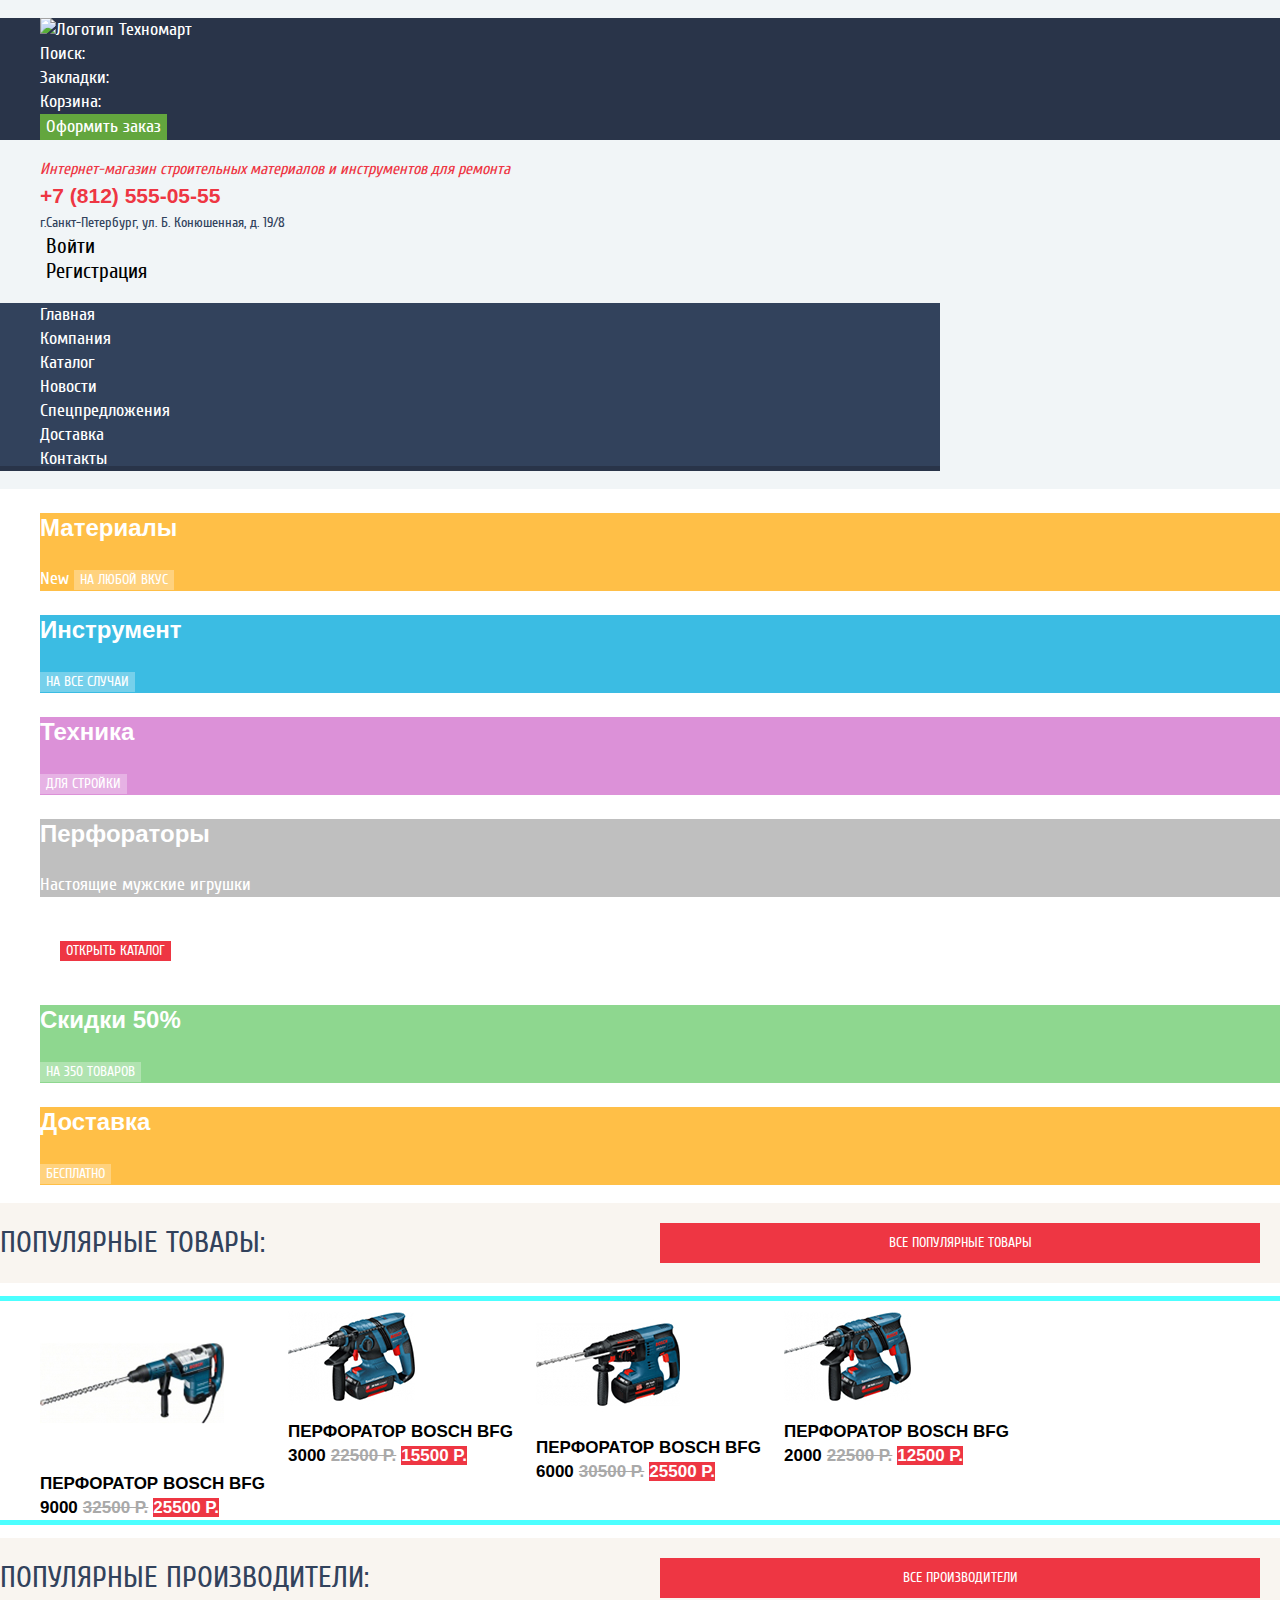
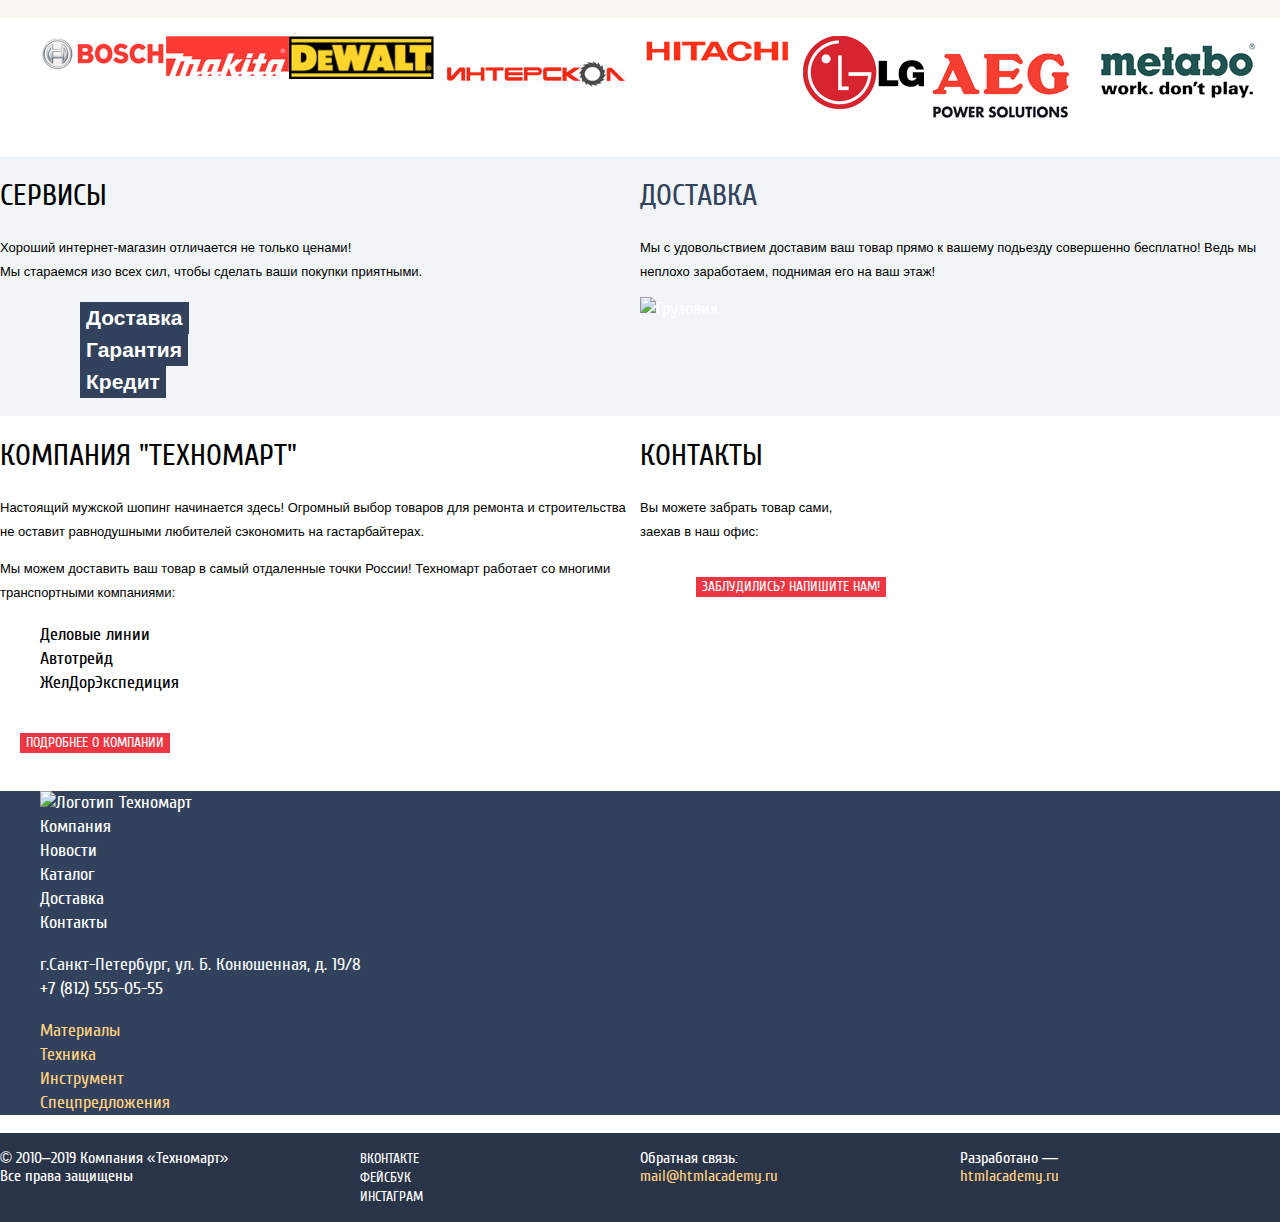
==== commit 11f50186: "Сетка на гридах главная страница" ====
--- a/index.html
+++ b/index.html
@@ -15,14 +15,14 @@
 			<nav class="main-navigation">
 				<ul>
 					<li><a class="main-header-logo" href="index.html">
-					<img src="https://via.placeholder.com/150x100" width="150" height="100" alt="Логотип Техномарт"></a></li>
+					<img src="https://via.placeholder.com/220x47" width="220" height="47" alt="Логотип Техномарт"></a></li>
 					<li class="search">Поиск:</li>
 					<li><a class="bookmarks" href="#">Закладки:</a></li>
 					<li><a class="cart" href="#">Корзина:</a></li>
 					<li><button class="checkout button" type="button">Оформить заказ</button></li>
 				</ul>
 			</nav>
-			<section>
+			<section class="navigation-address">
 				<ul>
 					<li class="lead">Интернет-магазин строительных материалов и инструментов для ремонта</li>
 					<li class="header-address"><a class="contacts-phone" href="tel:+78125550555">+7 (812) 555-05-55</a><br>
@@ -43,7 +43,7 @@
 				</ul>
 			</nav> 		
 		</header>
-		<main class="container">
+		<main>
 			<section class="avatar">
 				<ul>					
 					<li class="avatar-materials">
@@ -82,25 +82,25 @@
 				</div>
 				<ul class="icon-list">
 					<li class="icon-item">
-							<img src="img/content/pb9000.jpg" width="184" height="164" alt="Перфоратор BOSCH BFG 9000">
-							<span class="icon-title">Перфоратор BOSCH BFG 9000</span>
-							<span class="price-old">32500 Р.</span>
-							<span class="price-new">25500 Р.</span>
-					</li>
-					<li class="icon-item">
-							<img src="img/content/pb3000.jpg" width="127" height="112" alt="Перфоратор BOSCH BFG 3000">
+						<img src="img/content/pb9000.jpg" width="184" height="164" alt="Перфоратор BOSCH BFG 9000">
+						<span class="icon-title">Перфоратор BOSCH BFG 9000</span>
+						<span class="price-old">32500 Р.</span>
+						<span class="price-new">25500 Р.</span>
+					</li>
+					<li class="icon-item">
+						<img src="img/content/pb3000.jpg" width="127" height="112" alt="Перфоратор BOSCH BFG 3000">
 						<span class="icon-title">Перфоратор BOSCH BFG 3000</span>
 						<span class="price-old">22500 Р.</span>
 						<span class="price-new">15500 Р.</span>
 					</li>		
 					<li class="icon-item">
-							<img src="img/content/pb6000.jpg" width="144" height="128" alt="Перфоратор BOSCH BFG 6000">
+						<img src="img/content/pb6000.jpg" width="144" height="128" alt="Перфоратор BOSCH BFG 6000">
 						<span class="icon-title">Перфоратор BOSCH BFG 6000</span>
 						<span class="price-old">30500 Р.</span>
 						<span class="price-new">25500 Р.</span>
 					</li>
 					<li class="icon-item">
-							<img src="img/content/pb2000.jpg" width="127" height="112" alt="Перфоратор BOSCH BFG 2000">
+						<img src="img/content/pb2000.jpg" width="127" height="112" alt="Перфоратор BOSCH BFG 2000">
 						<span class="icon-title">Перфоратор BOSCH BFG 2000</span>
 						<span class="price-old">22500 Р.</span>
 						<span class="price-new">12500 Р.</span>
@@ -113,6 +113,7 @@
 					<h2 class="heading-second">Популярные производители:</h2>
 					<button class="red-button button" type="button">Все производители</button>
 				</div>
+				<div class="icon-logo-list">
 				<ul>
 					<li><img class="logo-list" src="img/content/bosch.png" width="126" height="37" alt="Bosch"></li>
 					<li><img class="logo-list" src="img/content/makita.png" width="123" height="40" alt="Makita"></li>			
@@ -123,15 +124,16 @@
 					<li><img class="logo-list" src="img/content/aeg.png" width="151" height="96" alt="AEG Power solutions"></li>
 					<li><img class="logo-list" src="img/content/metabo.png" width="204" height="69" alt="Metabo work. dont play"></li>
 				</ul>
+				</div>
 			</section>
         </div>
-
 			<section class="features-list">
+				<div class="service">
 				<h2 class="features-item heading-second">Сервисы</h2>
-				<p class="features-text">
-					Хороший интернет-магазин отличается не только ценами!
+					<p class="features-text">
+					Хороший интернет-магазин отличается не только ценами! <br>
 					Мы стараемся изо всех сил, чтобы сделать ваши покупки приятными.
-				</p>
+					</p>
 				<ul>
 			    	<li>
 			    		<ul class="features-button"> 
@@ -140,6 +142,8 @@
 				    		<li><button class="button" type="button">Кредит</button></li>	
 				    	</ul>
 			    	</li>
+			    </div>	
+			    <div class="delivery">
 			    	<li>
 				    	<h2 class="heading-second">Доставка</h2>
 				    	<p class="features-text">
@@ -150,10 +154,12 @@
 				    	</p>
 				    </li>
 			    	<li>
-			    		<a href="#"><img src="https://via.placeholder.com/150x100" alt="Грузовик"></a>	
+			    		<a class="truck" href="#"><img src="https://via.placeholder.com/150x100" alt="Грузовик"></a>	
 			    	</li>
-				</ul>
-			</section>
+			    </div>	
+				</ul>
+			</section>
+			<div class="container-contacts" >
 			<section class="contacts">
 				<h2 class="features-item heading-second">Компания "Техномарт"</h2>
 				<p class="features-text">
@@ -172,20 +178,21 @@
 				</ul>	
 				<button class="red-button button" type="button">Подробнее о компании</button>	
 			</section>
-			<section>
+			<section class="contacts-office">
 				<h2 class="features-item heading-second">Контакты</h2>
 				<p class="features-text">
 					Вы можете забрать товар сами,<br>
 					заехав в наш офис:
 				</p>
 				<a class="modal-map" href="#">MAP</a>
-					<button class="red-button button" type="button">Заблудились? Напишите нам!</button>	
-			</section>
+					<button class="red-button button" type="button">Заблудились? Напишите нам!</button>
+			</section>
+			</div>
 		</main>  
 		<footer class="main-footer">
 			<section class="footer-menu">
 				<ul class="footer-navigation">	
-					<li><a class="main-header-logo footer-menu-link" href="index.html"><img src="https://via.placeholder.com/150x100" width="150" height="100" alt="Логотип Техномарт"></a></li>
+					<li><a class="main-header-logo footer-menu-link" href="index.html"><img src="https://via.placeholder.com/220x68" width="220" height="68" alt="Логотип Техномарт"></a></li>
 	 				<li><a class="footer-menu-link" href="#">Компания</a></li>
 	 				<li><a class="footer-menu-link" href="#">Новости</a></li>
 					<li><a class="footer-menu-link" href="catalog.html">Каталог</a></li>
--- a/css/style.css
+++ b/css/style.css
@@ -50,9 +50,11 @@
   font-weight: 400;
   color: var(--basic-black);
   background-color: var(--basic-white);
-  background-image: url("../img/bg.jpg");
-  background-position: top center;
-  background-repeat: no-repeat;
+  
+  min-height: 100%;
+  display: grid;
+  grid-template-rows: min-content 1fr min-content;
+
 }
 
 a {
@@ -67,6 +69,12 @@
 img {
   max-height: 100%;
   height: auto;
+}
+
+/*GriD*/
+
+.page {
+  height: 100%
 }
 
 .button {
@@ -368,9 +376,103 @@
   background-color: var(--basic-blue-blue);
 }
 
+/* Grid for index */
+                      .icon-head {
+                        display: grid;
+                        grid-template-columns: 1fr 1fr;
+                      }
+
+                      .red-button {
+                        margin: 20px;
+                      }
+
+
+                      .icon-list {
+                        display: grid;
+                        grid-template-columns: 1fr 1fr 1fr 1fr 1fr;
+                      }
+
+                      .icon-logo-list ul {
+                        display: grid;
+                        grid-template-columns: 1fr 1fr 1fr 1fr 1fr 1fr 1fr 1fr;
+                      }
+
+.features-list {
+  display: grid;
+  grid-template-columns: 1fr 1fr;  
+}
+
+.service {
+}
+
+.delivery {
+ }
+
+.container-contacts {
+  display: grid;
+  grid-template-columns: 1fr 1fr;
+}
+
+.contacts { 
+}
+
+.contacts-office {  
+}
+
+.footer-social {
+  display: grid;
+  grid-template-columns: 1fr 1fr 1fr 1fr;
+}
+
+.social-button button {
+}
+
+.link-yellow {
+}
+
+/* Grid for catalog */
+
+.catalog-filter {
+  display: grid;
+  grid-template-columns: 500px 1fr;
+  align-content: start;
+  outline: 5px solid rgba(255, 0, 0, 0.7);
+  
+}
+
+.filter {
+
+  outline: 5px solid rgba(255, 0, 255, 0.7);
+   
+}
+
+.icon-list {
+  outline: 5px solid rgba(0, 255, 255, 0.7);
+  
+}
+
+.sorting {
+  outline: 5px solid rgba(0, 0, 255, 0.7);
+
+
+}
+
+.pagination {
+  outline: 5px solid rgba(0, 255, 0, 0.7);
+   
+}
+
+
+
+
+
+
+
+
 .site-navigation {
   background-color: var(--medium-blue);
   box-shadow: inset 0px -5px 0px var(--basic-blue-blue);
+  width: 940px;
 }
 
 .site-navigation-head:hover {
@@ -490,13 +592,6 @@
   opacity: 0.5;
 }
 
-.features-text {
-  font-family: "PT Sans", Arial, sans-serif;
-  font-size: 13px;
-  line-height: 24px;
-  font-weight: 400;
-}
-
 .login-link {
   background: none;
   border: none;
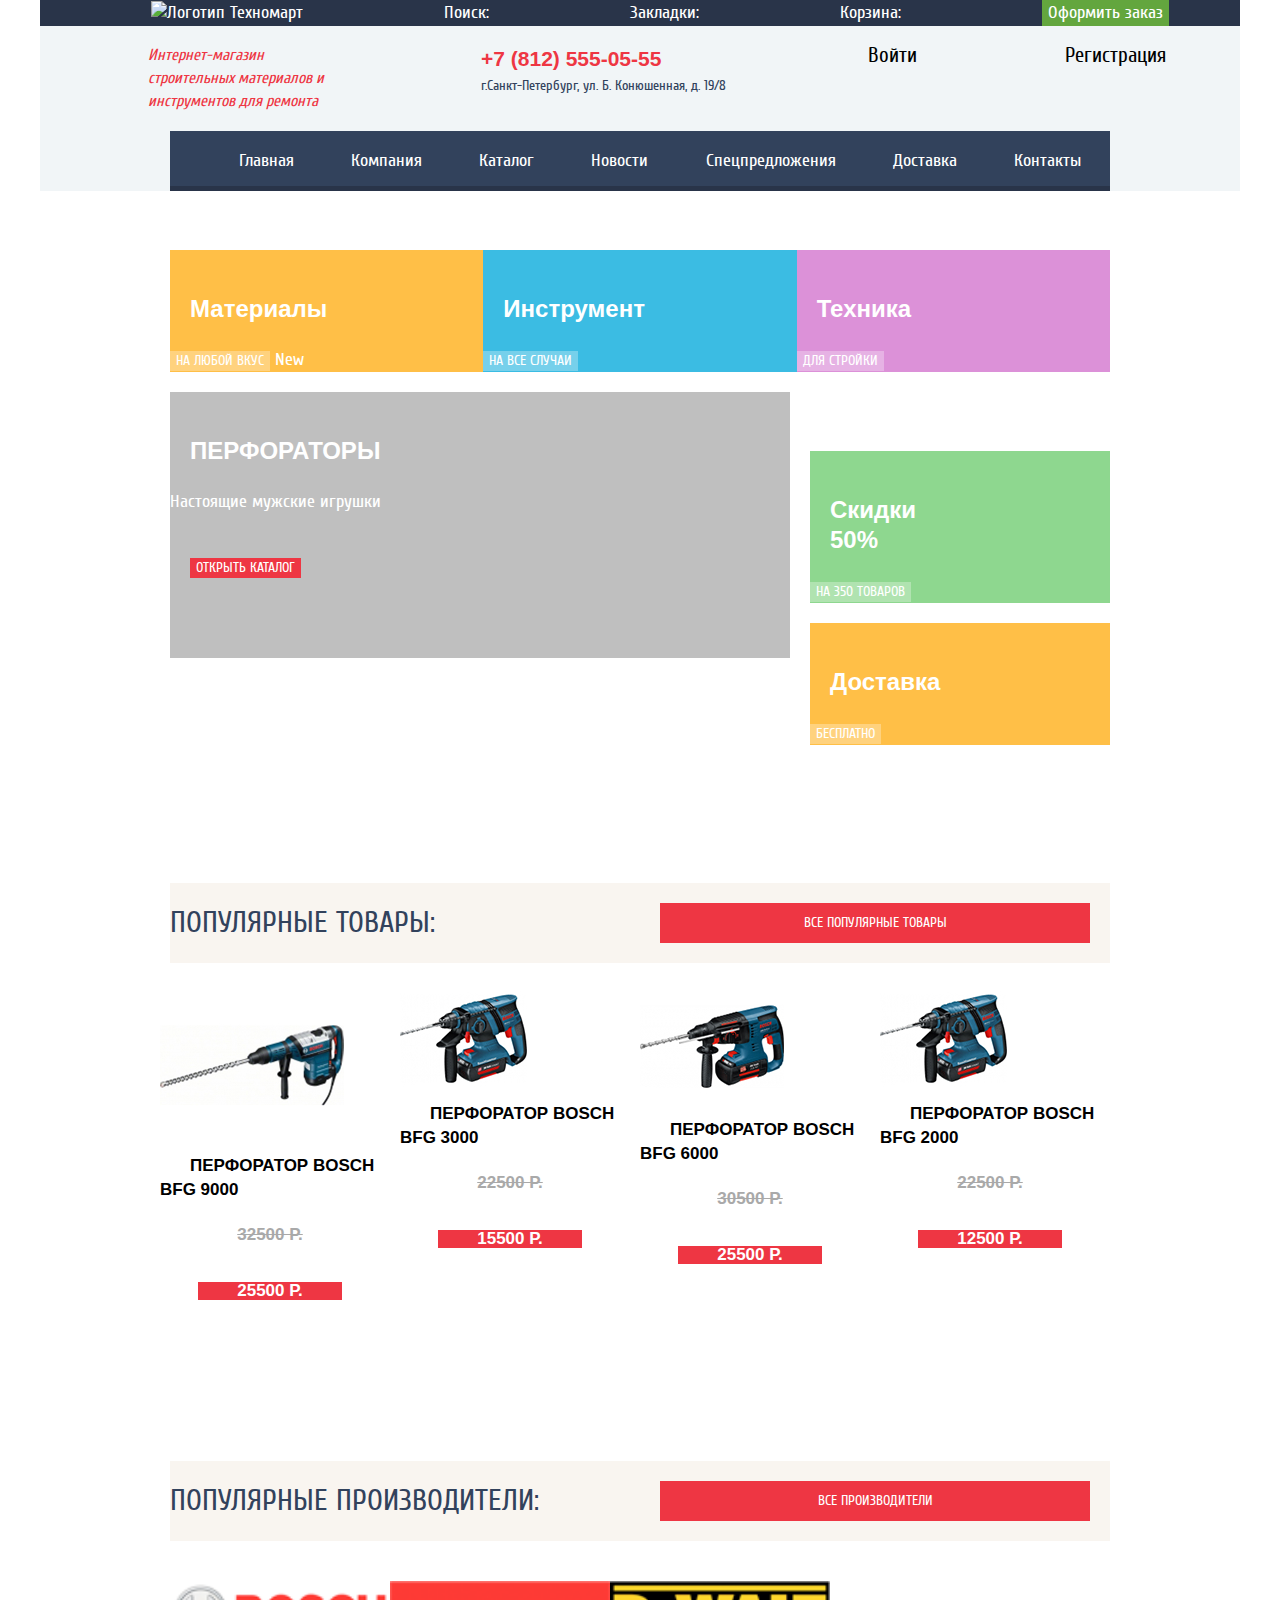
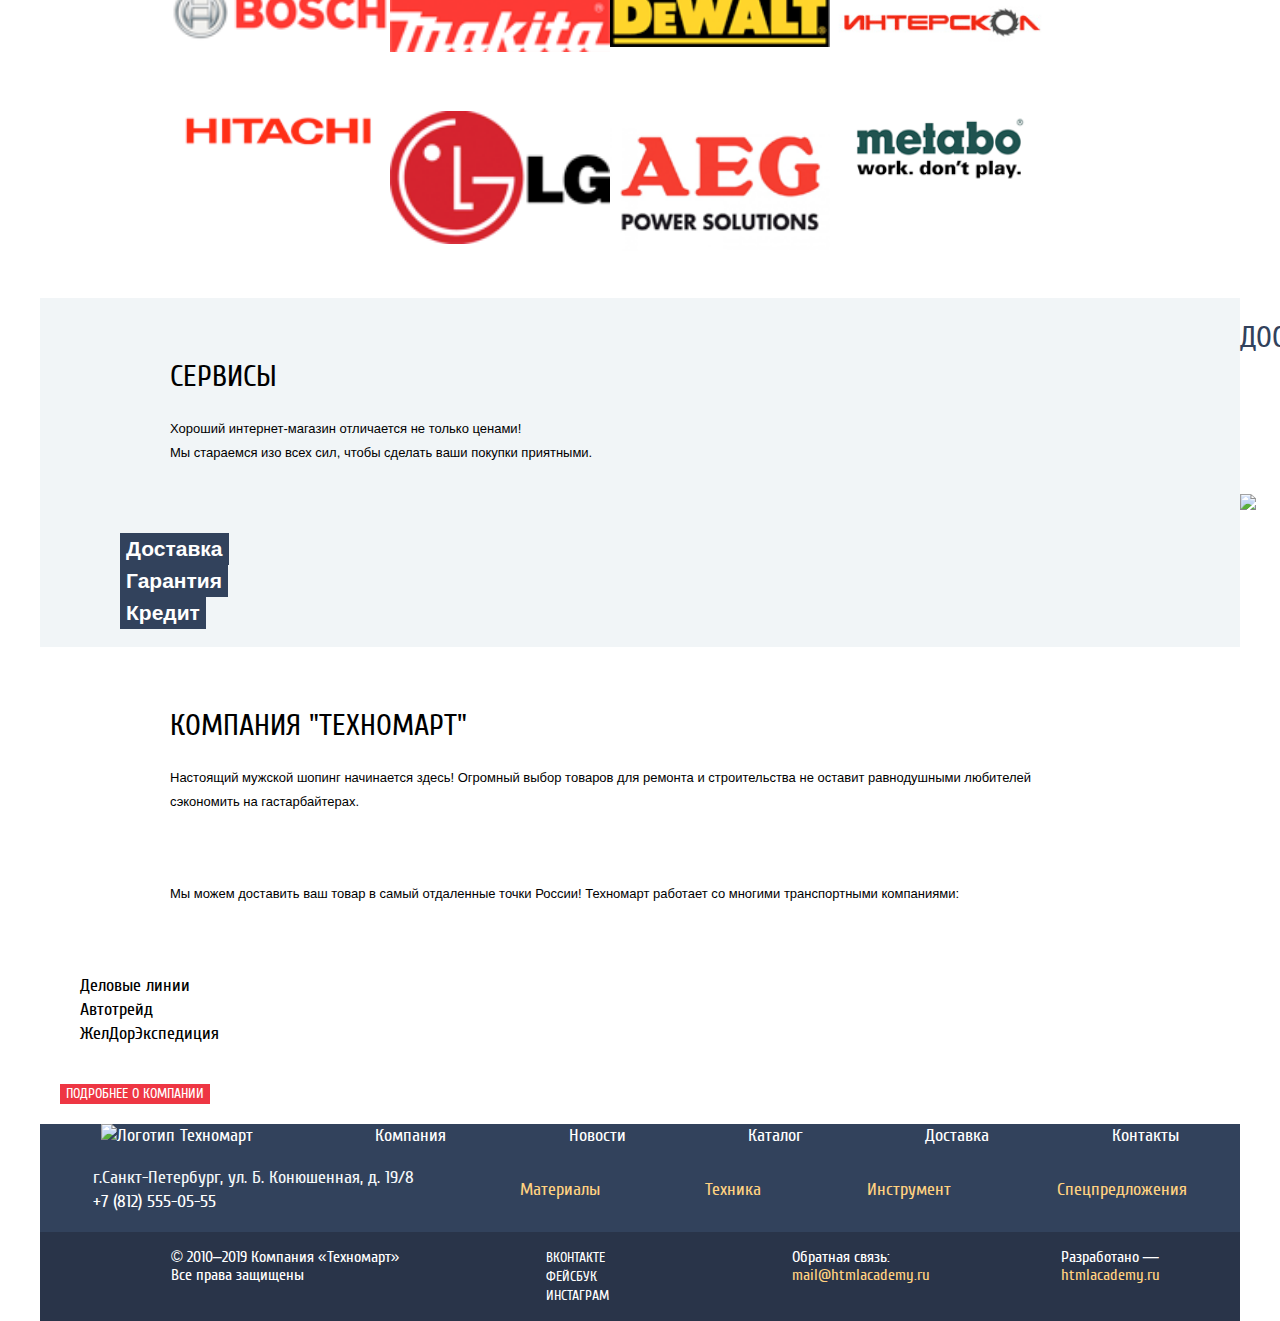
==== commit 518e51ec: "Сетка на внутренней странице" ====
--- a/index.html
+++ b/index.html
@@ -45,11 +45,11 @@
 		</header>
 		<main>
 			<section class="avatar">
-				<ul>					
+				<ul>				
 					<li class="avatar-materials">
 						<h3 class="heading-third">Материалы</h3>
+						<button class="button avatar-list" type="button">На любой вкус</button>
 						<a href="#">New</a>
-						<button class="button avatar-list" type="button">На любой вкус</button>
 					</li>
 					<li class="avatar-tool">
 						<h3 class="heading-third">Инструмент</h3>
@@ -59,19 +59,22 @@
 						<h3 class="heading-third">Техника</h3>
 						<button class="button avatar-list" type="button">Для стройки</button>
 					</li>	
-					<li>
-						<div class="avatar-perforators">
-							<h3 class="heading-third">Перфораторы</h3>
-							<h4 class="heading-fourth">Настоящие мужские игрушки</h4>
-						</div><button class="red-button button" type="button">Открыть каталог</button>
-					</li>	
-					<li class="avatar-discounts">
-						<h3 class="heading-third">Скидки 50%</h3>
-						<button class="button avatar-list" type="button">На 350 товаров</button>
-					</li>	
-					<li class="avatar-delivery">
-						<h3 class="heading-third">Доставка</h3>
-						<button class="button avatar-list" type="button">Бесплатно</button>
+					<li class="avatar-perforators">
+						<h3 class="heading-third">Перфораторы</h3>
+						<h4 class="heading-fourth">Настоящие мужские игрушки</h4>
+						<button class="red-button button " type="button">Открыть каталог</button>
+					</li>
+					<li class="avatar-dop">
+						<ul class="avatar-style">	
+							<li class="avatar-discounts">
+								<h3 class="heading-third">Скидки 50%</h3>
+								<button class="button avatar-list" type="button">На 350 товаров</button>
+							</li>	
+							<li class="avatar-delivery">
+								<h3 class="heading-third">Доставка</h3>
+								<button class="button avatar-list" type="button">Бесплатно</button>
+							</li>
+						</ul>
 					</li>	
 				</ul>
 			</section>	
@@ -116,7 +119,7 @@
 				<div class="icon-logo-list">
 				<ul>
 					<li><img class="logo-list" src="img/content/bosch.png" width="126" height="37" alt="Bosch"></li>
-					<li><img class="logo-list" src="img/content/makita.png" width="123" height="40" alt="Makita"></li>			
+					<li><img class="logo-list" src="img/content/makita.png" width="123" height="40" alt="Makita"></li>	
 					<li><img class="logo-list" src="img/content/dewalt.png" width="145" height="44" alt="DeWALT"></li>
 					<li><img class="logo-list" src="img/content/interscol.png" width="200" height="75" alt="Интерскол"></li>
 					<li><img class="logo-list" src="img/content/hitachi.png" width="169" height="31" alt="Hitachi"></li>
@@ -154,39 +157,39 @@
 				    	</p>
 				    </li>
 			    	<li>
-			    		<a class="truck" href="#"><img src="https://via.placeholder.com/150x100" alt="Грузовик"></a>	
+			    		<a class="truck" href="#"><img src="https://via.placeholder.com/468x261" alt="Грузовик"></a>	
 			    	</li>
 			    </div>	
 				</ul>
 			</section>
 			<div class="container-contacts" >
-			<section class="contacts">
-				<h2 class="features-item heading-second">Компания "Техномарт"</h2>
-				<p class="features-text">
-					Настоящий мужской шопинг начинается здесь! Огромный выбор товаров для
-					ремонта и строительства не оставит равнодушными любителей сэкономить на
-					гастарбайтерах.
-				</p>
-				<p class="features-text">	
-					Мы можем доставить ваш товар в самый отдаленные точки России!
-					Техномарт работает со многими транспортными компаниями:
-				</p>
-				<ul>
-					<li><a class="features-item-item" href="#">Деловые линии</a></li>
-					<li><a class="features-item-item" href="#">Автотрейд</a></li>
-					<li><a class="features-item-item" href="#">ЖелДорЭкспедиция</a></li>
-				</ul>	
-				<button class="red-button button" type="button">Подробнее о компании</button>	
-			</section>
-			<section class="contacts-office">
-				<h2 class="features-item heading-second">Контакты</h2>
-				<p class="features-text">
-					Вы можете забрать товар сами,<br>
-					заехав в наш офис:
-				</p>
-				<a class="modal-map" href="#">MAP</a>
-					<button class="red-button button" type="button">Заблудились? Напишите нам!</button>
-			</section>
+				<section class="contacts">
+					<h2 class="features-item heading-second">Компания "Техномарт"</h2>
+					<p class="features-text">
+						Настоящий мужской шопинг начинается здесь! Огромный выбор товаров для
+						ремонта и строительства не оставит равнодушными любителей сэкономить на
+						гастарбайтерах.
+					</p>
+					<p class="features-text">	
+						Мы можем доставить ваш товар в самый отдаленные точки России!
+						Техномарт работает со многими транспортными компаниями:
+					</p>
+					<ul>
+						<li><a class="features-item-item" href="#">Деловые линии</a></li>
+						<li><a class="features-item-item" href="#">Автотрейд</a></li>
+						<li><a class="features-item-item" href="#">ЖелДорЭкспедиция</a></li>
+					</ul>	
+					<button class="red-button button" type="button">Подробнее о компании</button>	
+				</section>
+				<section class="contacts-office">
+					<h2 class="features-item heading-second">Контакты</h2>
+					<p class="features-text">
+						Вы можете забрать товар сами,<br>
+						заехав в наш офис:
+					</p>
+					<a class="modal-map" href="#">MAP</a>
+						<button class="red-button button" type="button">Заблудились? Напишите нам!</button>
+				</section>
 			</div>
 		</main>  
 		<footer class="main-footer">
--- a/css/style.css
+++ b/css/style.css
@@ -93,15 +93,20 @@
   line-height: 30px;
   font-weight: 400;
   color: var(--medium-blue);
-  text-transform: uppercase;
-  
-}
+  text-transform: uppercase; 
+}
+
+.avatar-perforators h3 {
+  text-transform: uppercase;
+} 
 
 .heading-third {
   font-size: 24px;
   line-height: 30px;
   font-weight: 700;
   color: var(--basic-white);
+ 
+
 }
 
 .heading-fourth {
@@ -176,11 +181,19 @@
 }
 
 .features-perforator {
+  display: flex;
+  flex-direction: column;
+  max-width: 1200px;
+  margin: auto;
   background-color: var(--basic-alice-blue);
 }
 
 .features-item {
   color: var(--basic-black);
+  width: 338px;
+  margin-right: 732px;
+  margin-left: 130px;
+  margin-top: 64px;
 }
 
 .features-text {
@@ -189,6 +202,13 @@
   font-size: 13px;
   line-height: 24px;
   color: var(--basic-black);
+  width: 907px;
+  margin-right: 163px;
+  margin-left: 130px;
+  margin-bottom: 68px;
+  margin-top: 25px;
+  justify-content: flex-start;
+
 }
 
 .features-button button {
@@ -340,7 +360,6 @@
   color: var(--basic-black);
   text-transform: uppercase;
   border: 1px solid #E5E5E5;
-
 }
 
 .pagination-active {
@@ -368,15 +387,208 @@
   border: 1px solid var(--basic-rose-red);
 }
 
+.checkout button {
+  padding-left: 130px;
+}
+
+/* FLEX*/
 .main-header {
   background-color: var(--basic-alice-blue);
+  display: flex;
+  flex-direction: column;
+  justify-content: space-around;
+  width: 1200px;
+  margin-right: auto;
+  margin-left: auto;
 }
 
 .main-navigation {
   background-color: var(--basic-blue-blue);
-}
-
-/* Grid for index */
+  width: 100%;
+ } 
+
+.search, .bookmarks, .cart, .checkout {
+ 
+
+}
+
+.main-navigation ul {
+  margin-bottom: 0;
+  margin-top: 0;
+  display: flex;
+  align-items: center;
+  justify-content: space-around; 
+}
+
+.navigation-address ul {
+  display: flex;
+  justify-content: space-around;
+}
+
+.lead {
+  width: 197px;
+}
+
+.site-navigation {
+  margin-left: auto;
+  margin-right: auto;
+}
+
+.site-navigation ul{
+  display: flex;
+  justify-content: space-around; 
+}
+
+.avatar ul {
+  display:  flex;
+  flex-wrap: wrap;
+  flex-direction: row;
+  width: 940px;
+  padding-left: 0;
+  margin-right: auto;
+  margin-left: auto;
+  justify-content: space-between;
+  margin-bottom: 59px;
+  margin-top: 59px;
+}
+
+.avatar-perforators {
+  width: 620px;
+  height: 266px;
+}
+
+.avatar-materials,
+.avatar-tool, 
+.avatar-equipment, 
+.avatar-discounts, 
+.avatar-delivery {
+  /*display: flex;*/ 
+  flex-grow:1;
+  margin-bottom: 20px;
+  width: 300px;
+ /* padding-bottom: 21px;*/
+} 
+
+.avatar-dop .avatar-style {
+  width: 300px; 
+}
+
+.heading-third {
+  width: 114px;
+  padding-right: 22px;
+  padding-top: 20px;
+  margin-left: 20px;
+}
+
+.avatar-list: {
+  width: 135px;
+  padding-top: 64px;
+  padding-right: 142px;
+  padding-left: 23px;
+}
+
+/*дрели*/
+
+.icon {
+  display: flex;
+  flex-direction: column;
+  justify-content: center;
+  align-items: center; 
+}
+
+.icon-head {
+  display: flex;
+  flex-direction: row;
+  width: 940px;
+  margin: auto;
+}
+
+.icon-list {
+  display: flex;
+  flex-wrap: wrap;
+  flex-direction: row;
+  margin: 0;
+  padding: 0;
+  margin-bottom: 70px;
+}
+
+.icon-item {
+  width: 220px;
+  min-height: 318px;
+  margin-top: 20px;
+  margin-bottom: 70px;
+  margin-right: 20px;
+}
+
+.icon-title {
+  margin-top: 179px;
+  margin-right: 33px;
+  margin-bottom: 98px;
+  margin-left: 30px; 
+}
+
+.icon-title img {
+  width: 184px;
+  height: 164px;
+  margin: 0;
+}
+
+.price-old {
+  display: flex;
+  margin: 24px;
+  justify-content: center;
+}
+
+.price-new {
+  display: flex;
+  margin: 38px;
+  margin-bottom: 21px;
+  justify-content: center;
+}
+
+
+/*логотипы*/
+
+/*.logo {
+  display: flex;
+  flex-direction: column;
+  justify-content: center;
+  align-items: center;
+}*/
+
+.icon-logo-list ul{
+  display: flex;
+  flex-wrap: wrap;
+  flex-direction: row;
+  padding: 20px;
+  margin: 0 auto;
+  max-width: 940px;
+}
+
+.logo-list {
+  width: 220px;
+  margin-bottom: 20px;
+  margin-top: 20px;
+}
+
+.footer-navigation {
+  display: flex;
+  flex-direction: row;
+  justify-content: space-around;
+  align-items: center;
+  width: 1200px;
+  margin: 0;
+  padding: 0;
+  margin-right: auto;
+  margin-left: auto;
+}
+
+.footer-menu-link {
+
+}
+
+
+/* Grid cfor index */
                       .icon-head {
                         display: grid;
                         grid-template-columns: 1fr 1fr;
@@ -386,7 +598,7 @@
                         margin: 20px;
                       }
 
-
+/*
                       .icon-list {
                         display: grid;
                         grid-template-columns: 1fr 1fr 1fr 1fr 1fr;
@@ -396,10 +608,11 @@
                         display: grid;
                         grid-template-columns: 1fr 1fr 1fr 1fr 1fr 1fr 1fr 1fr;
                       }
-
+*/
 .features-list {
   display: grid;
-  grid-template-columns: 1fr 1fr;  
+  grid-template-columns: 1fr 1fr;
+  width: 1200px; 
 }
 
 .service {
@@ -411,17 +624,30 @@
 .container-contacts {
   display: grid;
   grid-template-columns: 1fr 1fr;
+  width: 1200px;
+  margin-right: auto;
+  margin-left: auto;
 }
 
 .contacts { 
-}
-
-.contacts-office {  
+
+}
+
+.contacts-office {
+
 }
 
 .footer-social {
   display: grid;
-  grid-template-columns: 1fr 1fr 1fr 1fr;
+  grid-template-columns: 1.5fr 0.5fr 0.5fr 1fr;
+  width: 1200px;
+}
+
+.footer-social p {
+  justify-content: center;
+  align-items:  center;
+  margin-left: 131px;
+  
 }
 
 .social-button button {
@@ -436,38 +662,25 @@
   display: grid;
   grid-template-columns: 500px 1fr;
   align-content: start;
-  outline: 5px solid rgba(255, 0, 0, 0.7);
-  
+  outline: 5px solid rgba(255, 0, 0, 0.7); 
 }
 
 .filter {
-
-  outline: 5px solid rgba(255, 0, 255, 0.7);
-   
-}
-
-.icon-list {
-  outline: 5px solid rgba(0, 255, 255, 0.7);
-  
+  outline: 5px solid rgba(255, 0, 255, 0.7); 
 }
 
 .sorting {
+  display: flex;
+  flex-direction: row;
+  width: 700px;
+  margin-left: 370px;
+  margin-right: 130px;
   outline: 5px solid rgba(0, 0, 255, 0.7);
-
-
 }
 
 .pagination {
-  outline: 5px solid rgba(0, 255, 0, 0.7);
-   
-}
-
-
-
-
-
-
-
+  outline: 5px solid rgba(0, 255, 0, 0.7);  
+}
 
 .site-navigation {
   background-color: var(--medium-blue);
@@ -558,11 +771,20 @@
 }
 
 .features-list {
-  background-color: var(--basic-alice-blue); 
+  background-color: var(--basic-alice-blue);
+  margin-right: auto;
+  margin-left: auto; 
+}
+
+.main-footer {
+  width: 1200px;
+  margin-right: auto;
+  margin-left: auto;
 }
 
 .footer-menu {
   background-color: var(--medium-blue);
+  
 }
 
 .footer-menu-link:hover {
@@ -580,8 +802,31 @@
   opacity: 1;
 }
 
+.breadcrumbs {
+  display: flex;
+  flex-direction: row;
+  justify-content: flex-start;
+  margin-right: auto;
+  margin-left: auto;
+  width: 940px;
+  margin-bottom: 20px;
+}
+
+
+
+
 .breadcrumbs-heading {
   background-color: var(--basic-alice-blue);
+  display: flex;
+  flex-direction: row;
+  margin-right: auto;
+  margin-left: auto;
+  width: 940px;
+  margin-bottom: 20px;
+  align-items: center;
+  padding-left: 29px;
+  padding-top: 29px;
+  padding-bottom: 30px;
 }
 
 /*Style guide*/
@@ -611,6 +856,13 @@
   box-shadow:0 0 3px 3px rgba(0,0,0,0.5);
 }
 
+.icon-logo-list img: {
+  border: 1px;
+  border-style: solid;
+  border-color: #EAEAEA;
+  
+}
+
 .logo-list:hover {
   box-shadow: 0 0 10px rgba(0,0,0,0.5);
 }
@@ -624,3 +876,7 @@
   background-color: : 1px solid #B5B5B5;
   box-shadow: 0 0 3px #B5B5B5;
 }
+
+
+
+
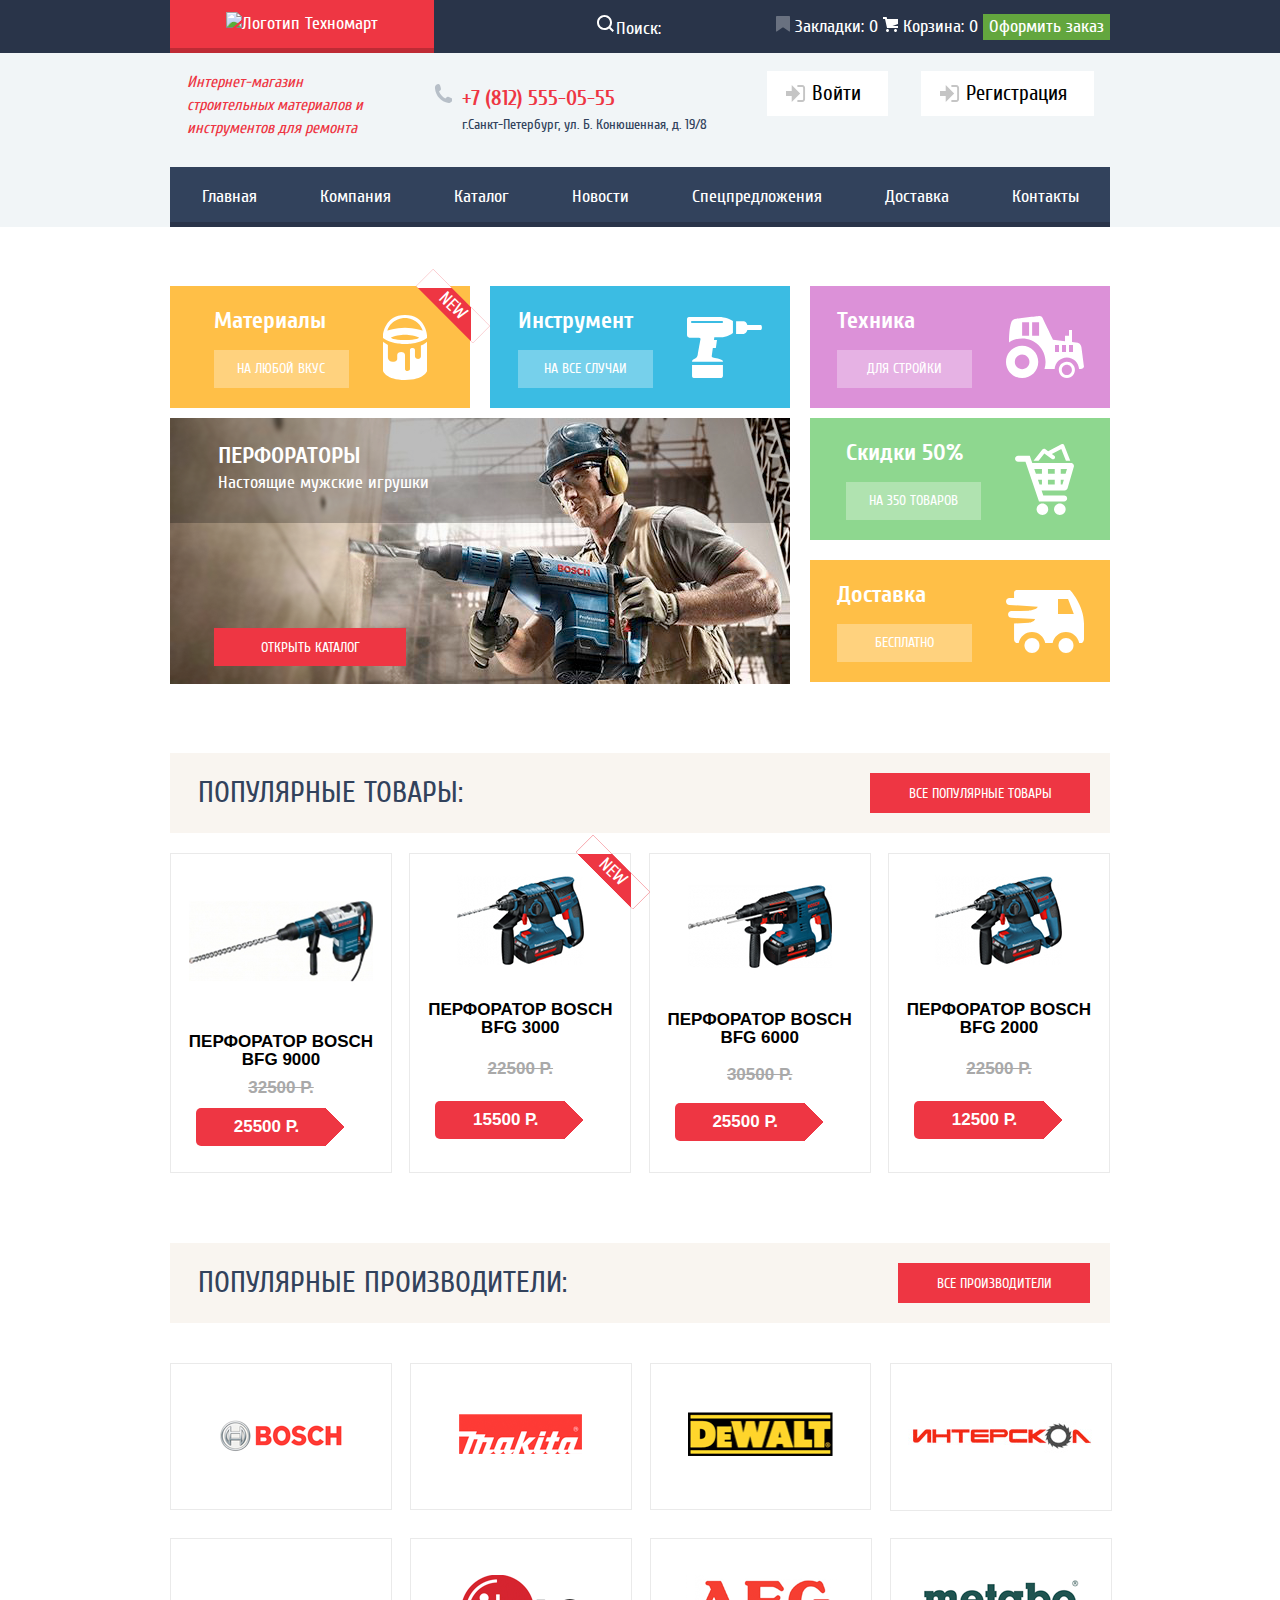
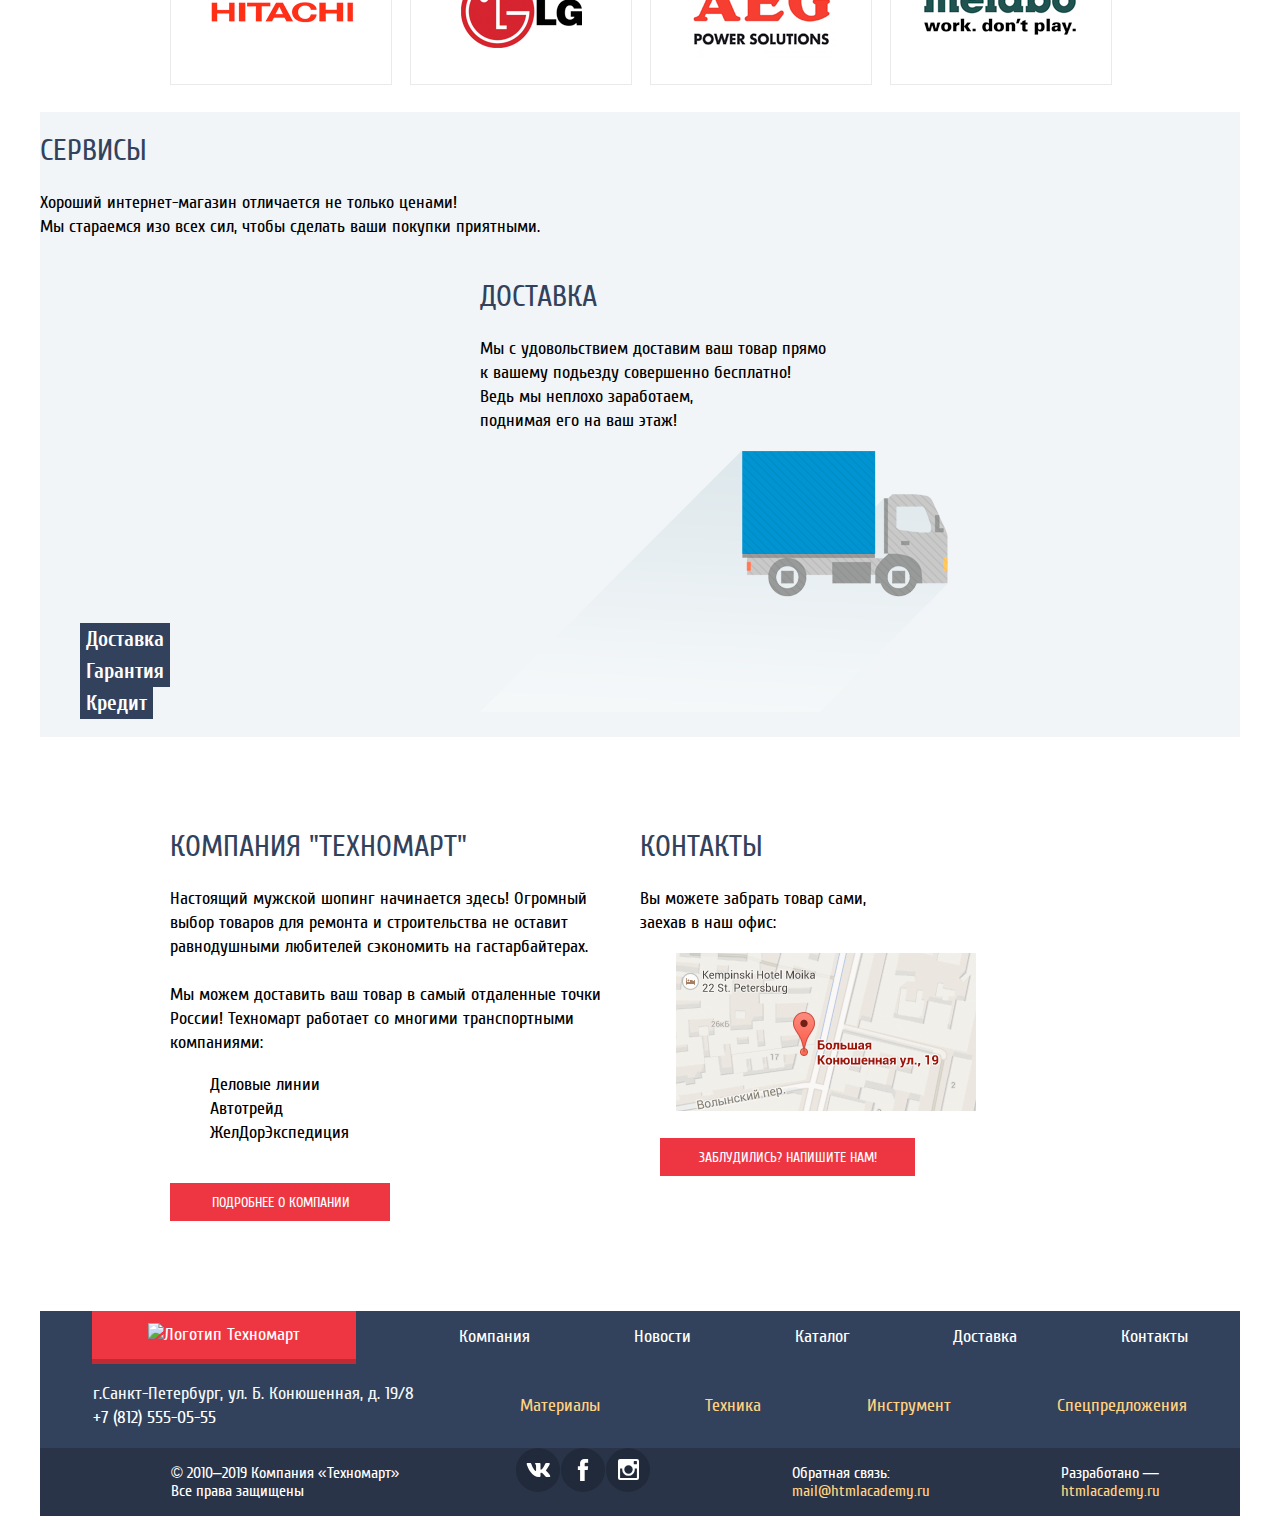
==== commit e4c570b0: "edits" ====
--- a/index.html
+++ b/index.html
@@ -1,232 +1,316 @@
 <!DOCTYPE html>
 <html class="page" lang="ru">
-	<head>
-		<meta charset="utf-8">
-	  	<title>Техномарт</title>
-	  	<link rel="normalize.css" href="css/normalize.css">
-	  	<link rel="stylesheet" href="css/style.css">
-		<link rel="icon" href="favicon.ico">
-		<link rel="icon" href="img/favicon/icon.svg" type="image/svg+xml">
-		<link rel="apple-touch-icon" href="img/favicon/180.png">
-		<link rel="manifest" href="manifest.webmanifest">
-	</head>
-	<body class="page-body">
-		<header class="main-header">
-			<nav class="main-navigation">
-				<ul>
-					<li><a class="main-header-logo" href="index.html">
-					<img src="https://via.placeholder.com/220x47" width="220" height="47" alt="Логотип Техномарт"></a></li>
-					<li class="search">Поиск:</li>
-					<li><a class="bookmarks" href="#">Закладки:</a></li>
-					<li><a class="cart" href="#">Корзина:</a></li>
-					<li><button class="checkout button" type="button">Оформить заказ</button></li>
-				</ul>
-			</nav>
-			<section class="navigation-address">
-				<ul>
-					<li class="lead">Интернет-магазин строительных материалов и инструментов для ремонта</li>
-					<li class="header-address"><a class="contacts-phone" href="tel:+78125550555">+7 (812) 555-05-55</a><br>
-					г.Санкт-Петербург, ул. Б. Конюшенная, д. 19/8</li>
-					<li class="user-navigation"><button class="login-link button" type="button">Войти</button></li>
-					<li class="user-navigation"><button class="login-link button" type="button">Регистрация</button></li>
-				</ul>
-			</section>
-			<nav class="site-navigation">
-				<ul>
-					<li><a class="site-navigation-head" href="index.html">Главная</a></li>
-					<li><a class="site-navigation-head" href="#">Компания</a></li>
-					<li><a class="site-navigation-head" href="catalog.html">Каталог</a></li>
-					<li><a class="site-navigation-head" href="#">Новости</a></li>
-					<li><a class="site-navigation-head" href="#">Спецпредложения</a></li>
-					<li><a class="site-navigation-head" href="#">Доставка</a></li>
-					<li><a class="site-navigation-head" href="#">Контакты</a></li>	
-				</ul>
-			</nav> 		
-		</header>
-		<main>
-			<section class="avatar">
-				<ul>				
-					<li class="avatar-materials">
-						<h3 class="heading-third">Материалы</h3>
-						<button class="button avatar-list" type="button">На любой вкус</button>
-						<a href="#">New</a>
-					</li>
-					<li class="avatar-tool">
-						<h3 class="heading-third">Инструмент</h3>
-						<button class="button avatar-list" type="button">На все случаи</button>
-					</li>	
-					<li class="avatar-equipment">
-						<h3 class="heading-third">Техника</h3>
-						<button class="button avatar-list" type="button">Для стройки</button>
-					</li>	
-					<li class="avatar-perforators">
-						<h3 class="heading-third">Перфораторы</h3>
-						<h4 class="heading-fourth">Настоящие мужские игрушки</h4>
-						<button class="red-button button " type="button">Открыть каталог</button>
-					</li>
-					<li class="avatar-dop">
-						<ul class="avatar-style">	
-							<li class="avatar-discounts">
-								<h3 class="heading-third">Скидки 50%</h3>
-								<button class="button avatar-list" type="button">На 350 товаров</button>
-							</li>	
-							<li class="avatar-delivery">
-								<h3 class="heading-third">Доставка</h3>
-								<button class="button avatar-list" type="button">Бесплатно</button>
-							</li>
-						</ul>
-					</li>	
-				</ul>
-			</section>	
-			<section class="icon">
-				<div class="icon-head">
-					<h2 class="heading-second">Популярные товары:</h2>
-					<button class="red-button button" type="button">Все популярные товары</button>
-				</div>
-				<ul class="icon-list">
-					<li class="icon-item">
-						<img src="img/content/pb9000.jpg" width="184" height="164" alt="Перфоратор BOSCH BFG 9000">
-						<span class="icon-title">Перфоратор BOSCH BFG 9000</span>
-						<span class="price-old">32500 Р.</span>
-						<span class="price-new">25500 Р.</span>
-					</li>
-					<li class="icon-item">
-						<img src="img/content/pb3000.jpg" width="127" height="112" alt="Перфоратор BOSCH BFG 3000">
-						<span class="icon-title">Перфоратор BOSCH BFG 3000</span>
-						<span class="price-old">22500 Р.</span>
-						<span class="price-new">15500 Р.</span>
-					</li>		
-					<li class="icon-item">
-						<img src="img/content/pb6000.jpg" width="144" height="128" alt="Перфоратор BOSCH BFG 6000">
-						<span class="icon-title">Перфоратор BOSCH BFG 6000</span>
-						<span class="price-old">30500 Р.</span>
-						<span class="price-new">25500 Р.</span>
-					</li>
-					<li class="icon-item">
-						<img src="img/content/pb2000.jpg" width="127" height="112" alt="Перфоратор BOSCH BFG 2000">
-						<span class="icon-title">Перфоратор BOSCH BFG 2000</span>
-						<span class="price-old">22500 Р.</span>
-						<span class="price-new">12500 Р.</span>
-					</li>
-				</ul>
-			</section>
-		<div class="index-columns">	
-			<section class="logo">
-				<div class="icon-head">
-					<h2 class="heading-second">Популярные производители:</h2>
-					<button class="red-button button" type="button">Все производители</button>
-				</div>
-				<div class="icon-logo-list">
-				<ul>
-					<li><img class="logo-list" src="img/content/bosch.png" width="126" height="37" alt="Bosch"></li>
-					<li><img class="logo-list" src="img/content/makita.png" width="123" height="40" alt="Makita"></li>	
-					<li><img class="logo-list" src="img/content/dewalt.png" width="145" height="44" alt="DeWALT"></li>
-					<li><img class="logo-list" src="img/content/interscol.png" width="200" height="75" alt="Интерскол"></li>
-					<li><img class="logo-list" src="img/content/hitachi.png" width="169" height="31" alt="Hitachi"></li>
-					<li><img class="logo-list" src="img/content/lg.png" width="121" height="73" alt="Lg"></li>			
-					<li><img class="logo-list" src="img/content/aeg.png" width="151" height="96" alt="AEG Power solutions"></li>
-					<li><img class="logo-list" src="img/content/metabo.png" width="204" height="69" alt="Metabo work. dont play"></li>
-				</ul>
-				</div>
-			</section>
+
+<head>
+  <meta charset="utf-8">
+  <title>Техномарт</title>
+  <link rel="normalize.css" href="css/normalize.css">
+  <link rel="stylesheet" href="css/style.css">
+  <link rel="icon" href="favicon.ico">
+  <link rel="icon" href="img/favicon/icon.svg" type="image/svg+xml">
+  <link rel="apple-touch-icon" href="img/favicon/180.png">
+  <link rel="manifest" href="manifest.webmanifest">
+</head>
+
+<body class="page-body">
+  <header class="main-header">
+
+    <nav class="main-navigation">
+      <div class="wrapper header-navigation">
+            <a class="main-header-logo" href="index.html">
+              <img src="img/icon/Logo-technomart.svg" width="108" height="18" alt="Логотип Техномарт">
+            </a>
+        <div class="header-nav-left">   
+          <label for="search">
+           <svg width="17" height="17" viewBox="0 0 17 17" fill="none" xmlns="http://www.w3.org/2000/svg">
+               <path fill-rule="evenodd" clip-rule="evenodd" d="M13.458 12.044L17 15.586L15.586 17L12.044 13.458C10.782 14.421 9.21 15 7.5 15C3.35786 15 0 11.6421 0 7.5C0 3.35786 3.35786 0 7.5 0C11.6421 0 15 3.35786 15 7.5C15.0001 9.14309 14.4581 10.7403 13.458 12.044ZM7.5 2C4.467 2 2 4.467 2 7.5C2.00331 10.5362 4.4638 12.9967 7.5 13C10.532 13 13 10.532 13 7.5C13 4.467 10.532 2 7.5 2Z" fill="white"/>
+            </svg> 
+            <input type="search" class="search-input" placeholder="Поиск:">
+          </label>
         </div>
-			<section class="features-list">
-				<div class="service">
-				<h2 class="features-item heading-second">Сервисы</h2>
-					<p class="features-text">
-					Хороший интернет-магазин отличается не только ценами! <br>
-					Мы стараемся изо всех сил, чтобы сделать ваши покупки приятными.
-					</p>
-				<ul>
-			    	<li>
-			    		<ul class="features-button"> 
-							<li><button class="button" type="button">Доставка</bututon></li>
-				    		<li><button class="button" type="button">Гарантия</button></li>
-				    		<li><button class="button" type="button">Кредит</button></li>	
-				    	</ul>
-			    	</li>
-			    </div>	
-			    <div class="delivery">
-			    	<li>
-				    	<h2 class="heading-second">Доставка</h2>
-				    	<p class="features-text">
-				    		Мы с удовольствием доставим ваш товар прямо
-				    		к вашему подьезду совершенно бесплатно!
-				    		Ведь мы неплохо заработаем,
-				    		поднимая его на ваш этаж!
-				    	</p>
-				    </li>
-			    	<li>
-			    		<a class="truck" href="#"><img src="https://via.placeholder.com/468x261" alt="Грузовик"></a>	
-			    	</li>
-			    </div>	
-				</ul>
-			</section>
-			<div class="container-contacts" >
-				<section class="contacts">
-					<h2 class="features-item heading-second">Компания "Техномарт"</h2>
-					<p class="features-text">
-						Настоящий мужской шопинг начинается здесь! Огромный выбор товаров для
-						ремонта и строительства не оставит равнодушными любителей сэкономить на
-						гастарбайтерах.
-					</p>
-					<p class="features-text">	
-						Мы можем доставить ваш товар в самый отдаленные точки России!
-						Техномарт работает со многими транспортными компаниями:
-					</p>
-					<ul>
-						<li><a class="features-item-item" href="#">Деловые линии</a></li>
-						<li><a class="features-item-item" href="#">Автотрейд</a></li>
-						<li><a class="features-item-item" href="#">ЖелДорЭкспедиция</a></li>
-					</ul>	
-					<button class="red-button button" type="button">Подробнее о компании</button>	
-				</section>
-				<section class="contacts-office">
-					<h2 class="features-item heading-second">Контакты</h2>
-					<p class="features-text">
-						Вы можете забрать товар сами,<br>
-						заехав в наш офис:
-					</p>
-					<a class="modal-map" href="#">MAP</a>
-						<button class="red-button button" type="button">Заблудились? Напишите нам!</button>
-				</section>
-			</div>
-		</main>  
-		<footer class="main-footer">
-			<section class="footer-menu">
-				<ul class="footer-navigation">	
-					<li><a class="main-header-logo footer-menu-link" href="index.html"><img src="https://via.placeholder.com/220x68" width="220" height="68" alt="Логотип Техномарт"></a></li>
-	 				<li><a class="footer-menu-link" href="#">Компания</a></li>
-	 				<li><a class="footer-menu-link" href="#">Новости</a></li>
-					<li><a class="footer-menu-link" href="catalog.html">Каталог</a></li>
-					<li><a class="footer-menu-link" href="#">Доставка</a></li>
-	 				<li><a class="footer-menu-link" href="#">Контакты</a></li>		
-	 			</ul>		
-				<ul class="footer-navigation">
-					<li><p class="footer-address">г.Санкт-Петербург, ул. Б. Конюшенная, д. 19/8<br>
-						<a class="footer-phone footer-menu-link" href="tel:+78125550555">+7 (812) 555-05-55</a></p></li>
-					<li><a class="link-yellow footer-menu-link" href="#">Материалы</a></li>
-					<li><a class="link-yellow footer-menu-link" href="#">Техника</a></li>
-					<li><a class="link-yellow footer-menu-link" href="#">Инструмент</a></li>		
-					<li><a class="link-yellow footer-menu-link" href="#">Спецпредложения</a></li>
-				</ul>
-			</section>
-			<section class="footer-social">
-				<p>© 2010–2019 Компания «Техномарт»<br> Все права защищены</p>	
-				<ul>
-					<li><a class="social-button button" href="#">Вконтакте</a></li>
-					<li><a class="social-button button" href="#">Фейсбук</a></li>
-					<li><a class="social-button button" href="#">Инстаграм</a></li>
-				</ul>
-				<p>
-					Обратная связь:<br>
-					<a class="link-yellow" href="mail@htmlacademy.ru">mail@htmlacademy.ru</a>
-				</p>
-				<p>
-					Разработано —<br>
-					<a class="link-yellow" href="https://htmlacademy.ru">htmlacademy.ru</a>
-				</p>
-			</section>
-		</footer>
-	</body>
+        <div class="header-nav-right">
+            <svg width="14" height="16" viewBox="0 0 14 16" fill="none" xmlns="http://www.w3.org/2000/svg">
+              <g opacity="0.3">
+              <path d="M14 15C14 15.55 13.632 15.741 13.182 15.426L7.819 11.661C7.369 11.346 6.632 11.346 6.182 11.661L0.818 15.426C0.368 15.741 0 15.55 0 15V1C0 0.45 0.45 0 1 0H13C13.55 0 14 0.45 14 1V15Z" fill="white"/>
+              </g>
+            </svg>
+          <a class="bookmarks" href="#">Закладки: 0</a>
+              <svg width="15" height="15" viewBox="0 0 15 15" fill="none" xmlns="http://www.w3.org/2000/svg">
+                <path d="M4.5 15C5.32843 15 6 14.3284 6 13.5C6 12.6716 5.32843 12 4.5 12C3.67157 12 3 12.6716 3 13.5C3 14.3284 3.67157 15 4.5 15Z" fill="white"/>
+                <path d="M12.5 15C13.3284 15 14 14.3284 14 13.5C14 12.6716 13.3284 12 12.5 12C11.6716 12 11 12.6716 11 13.5C11 14.3284 11.6716 15 12.5 15Z" fill="white"/>
+                <path d="M15 2H4.07L3.648 0H0V2H2.031L4.016 11H15V9H9.441L15 6.951V2Z" fill="white"/>
+                </svg>
+          <a class="cart" href="#">Корзина: 0</a>
+          <button class="checkout button" type="button">Оформить заказ</button>
+        </div>
+      </div>
+    </nav>    
+    <section class="navigation-address">
+      <div class="wrapper">
+        <ul>
+          <li class="lead">Интернет-магазин строительных материалов и инструментов для ремонта</li>
+          <li class="header-address"><a class="contacts-phone" href="tel:+78125550555">+7 (812) 555-05-55</a><br>
+            г.Санкт-Петербург, ул. Б. Конюшенная, д. 19/8</li>
+          <li class="user-navigation"><button class="login-link button" type="button">Войти</button></li>
+          <li class="user-navigation"><button class="login-link button" type="button">Регистрация</button></li>
+        </ul>
+        <nav class="site-navigation">
+          <ul>
+            <li><a class="site-navigation-head" href="index.html">Главная</a></li>
+            <li><a class="site-navigation-head" href="#">Компания</a></li>
+            <li><a class="site-navigation-head" href="catalog.html">Каталог</a></li>
+            <li><a class="site-navigation-head" href="#">Новости</a></li>
+            <li><a class="site-navigation-head" href="#">Спецпредложения</a></li>
+            <li><a class="site-navigation-head" href="#">Доставка</a></li>
+            <li><a class="site-navigation-head" href="#">Контакты</a></li>
+          </ul>
+        </nav>
+      </div>
+    </section>
+  </header>
+  <main>
+    <section class="avatar">
+      <ul>
+        <li class="avatar-materials">
+          <div class="avatar-block">
+            <h3 class="heading-third">Материалы</h3>
+            <button class="button avatar-list" type="button">На любой вкус</button>
+          </div>
+          <img src="./img/icon/icon-1.svg" alt="" srcset="" width="44" height="65">
+        </li>
+        <li class="avatar-tool">
+          <div class="avatar-block">
+            <h3 class="heading-third">Инструмент</h3>
+            <button class="button avatar-list" type="button">На все случаи</button>
+          </div>
+          <img src="./img/icon/icon-2.svg" alt="" srcset="" width="75" height="61">
+        </li>
+        <li class="avatar-equipment">
+          <div class="avatar-block">
+            <h3 class="heading-third">Техника</h3>
+            <button class="button avatar-list" type="button">Для стройки</button>
+          </div>
+          <img src="./img/icon/icon-3.svg" alt="" srcset="" width="78" height="62">
+        </li>
+        <li class="avatar-perforators">
+            <div class="avatar-block-perfor">
+              <h3 class="heading-third">Перфораторы</h3>
+              <h4 class="heading-fourth">Настоящие мужские игрушки</h4>
+            <button class="red-button button" type="button">Открыть каталог</button>
+          </div>
+          <img src="./img/icon/object1.svg" alt="" srcset="" width="620" height="266"> 
+        </li>
+        <li class="avatar-dop">
+          <ul class="avatar-style">
+            <li class="avatar-discounts">
+              <div class="avatar-block">
+                <h3 class="heading-third">Скидки 50%</h3>
+                <button class="button avatar-list" type="button">На 350 товаров</button>
+              </div>
+              <img src="./img/icon/icon-4.svg" alt="" srcset="" width="59" height="72">
+            </li>
+            <li class="avatar-delivery">
+              <div class="avatar-block">
+                <h3 class="heading-third">Доставка</h3>
+                <button class="button avatar-list" type="button">Бесплатно</button>
+              </div>
+              <img src="./img/icon/icon-5.svg" alt="" srcset="" width="78" height="63">
+            </li>
+          </ul>
+        </li>
+      </ul>
+    </section>
+    <section class="icon">
+      <div class="icon-head">
+        <h2 class="heading-second">Популярные товары:</h2>
+        <button class="red-button button" type="button">Все популярные товары</button>
+      </div>
+      <div class="wrapper">
+        <ul class="icon-list">
+          <li class="icon-item">
+            <img src="img/content/pb9000.jpg" width="184" height="164" alt="Перфоратор BOSCH BFG 9000">
+            <span class="icon-title">Перфоратор BOSCH BFG 9000</span>
+            <span class="price-old">32500 Р.</span>
+            <span class="price-new">25500 Р.</span>
+          </li>
+          <li class="icon-item">
+            <img src="img/content/pb3000.jpg" width="127" height="112" alt="Перфоратор BOSCH BFG 3000">
+            <span class="icon-title">Перфоратор BOSCH BFG 3000</span>
+            <span class="price-old">22500 Р.</span>
+            <span class="price-new">15500 Р.</span>
+          </li>
+          <li class="icon-item">
+            <img src="img/content/pb6000.jpg" width="144" height="128" alt="Перфоратор BOSCH BFG 6000">
+            <span class="icon-title">Перфоратор BOSCH BFG 6000</span>
+            <span class="price-old">30500 Р.</span>
+            <span class="price-new">25500 Р.</span>
+          </li>
+          <li class="icon-item">
+            <img src="img/content/pb2000.jpg" width="127" height="112" alt="Перфоратор BOSCH BFG 2000">
+            <span class="icon-title">Перфоратор BOSCH BFG 2000</span>
+            <span class="price-old">22500 Р.</span>
+            <span class="price-new">12500 Р.</span>
+          </li>
+        </ul>
+      </div>
+    </section>
+    <div class="index-columns">
+      <section class="logo">
+        <div class="icon-head">
+          <h2 class="heading-second">Популярные производители:</h2>
+          <button class="red-button button" type="button">Все производители</button>
+        </div>
+        <div class="icon-logo-list">
+          <ul>
+            <li class="list-icon">
+              <img class="logo-list logo-list-bosch" src="img/content/bosch.png" width="126" height="37" alt="Bosch">
+            </li>
+            <li class="list-icon">
+              <img class="logo-list logo-list-makita" src="img/content/makita.png" width="123" height="40" alt="Makita">
+            </li>
+            <li class="list-icon">
+              <img class="logo-list logo-list-dewalt" src="img/content/dewalt.png" width="145" height="44" alt="DeWALT">
+            </li>
+            <li class="list-icon">
+              <img class="logo-list logo-list-interscol" src="img/content/interscol.png" width="200" height="75" alt="Интерскол">
+            </li>
+            <li class="list-icon">
+              <img class="logo-list logo-list-hitachi" src="img/content/hitachi.png" width="169" height="31" alt="Hitachi">
+            </li>
+            <li class="list-icon">
+              <img class="logo-list logo-list-lg" src="img/content/lg.png" width="121" height="73" alt="Lg">
+            </li>
+            <li class="list-icon">
+              <img class="logo-list logo-list-aeg" src="img/content/aeg.png" width="151" height="96" alt="AEG Power solutions">
+            </li>
+            <li class="list-icon">
+              <img class="logo-list logo-list-metabo" src="img/content/metabo.png" width="204" height="69"
+                alt="Metabo work. dont play">
+            </li>
+          </ul>
+        </div>
+      </section>
+    </div>
+    <section class="features-list">
+      <div class="service">
+        <h2 class="features-item heading-second-service">Сервисы</h2>
+        <p class="features-text-service">
+          Хороший интернет-магазин отличается не только ценами! <br>
+          Мы стараемся изо всех сил, чтобы сделать ваши покупки приятными.
+        </p>
+      </div>
+      <div class="service-info">
+        <ul class="features-button">
+          <li><button class="button" type="button">Доставка</bututon></li>
+          <li><button class="button" type="button">Гарантия</button></li>
+          <li><button class="button" type="button">Кредит</button></li>
+        </ul>
+      </div>
+      <div class="delivery">
+        <ul>  
+          <li>
+            <h2 class="heading-second-delivery">Доставка</h2>
+            <p class="features-text-delivery">
+              Мы с удовольствием доставим ваш товар прямо<br>
+              к вашему подьезду совершенно бесплатно!<br>
+              Ведь мы неплохо заработаем,<br>
+              поднимая его на ваш этаж!
+            </p>
+          </li>
+          <li>
+            <a class="truck" href="#">
+              <img src="img/icon/layer.svg" width="468" height="261" alt="Грузовик">
+           </a>
+          </li>
+        </ul>
+      </div> 
+    </section>
+    <div class="container-contacts">
+      <section class="contacts">
+        <h2 class="features-item heading-second-contacts">Компания "Техномарт"</h2>
+        <p class="features-text-contacts">
+          Настоящий мужской шопинг начинается здесь! Огромный выбор товаров для
+          ремонта и строительства не оставит равнодушными любителей сэкономить на
+          гастарбайтерах.
+        </p>
+        <p class="features-text-contacts">
+          Мы можем доставить ваш товар в самый отдаленные точки России!
+          Техномарт работает со многими транспортными компаниями:
+        </p>
+        <ul>
+          <li><a class="features-item-item" href="#">Деловые линии</a></li>
+          <li><a class="features-item-item" href="#">Автотрейд</a></li>
+          <li><a class="features-item-item" href="#">ЖелДорЭкспедиция</a></li>
+        </ul>
+        <button class="red-button button" type="button">Подробнее о компании</button>
+      </section>
+      <section class="contacts-office">
+        <h2 class="features-item heading-second-office">Контакты</h2>
+        <p class="features-text-office">
+          Вы можете забрать товар сами,<br>
+          заехав в наш офис:
+        </p>
+        <a class="modal-map" href="#">MAP</a>
+        <img src="img/icon/map.svg" width="300" height="158" alt="Карта">
+        <button class="red-button button" type="button">Заблудились? Напишите нам!</button>
+      </section>
+    </div>
+  </main>
+  <footer class="main-footer">
+    <section class="footer-menu">
+      <ul class="footer-navigation">
+        <li><a class="main-header-logo footer-menu-link" href="index.html"><img src="img/icon/Logo-technomart.svg"
+              width="138" height="23" alt="Логотип Техномарт"></a></li>
+        <li><a class="footer-menu-link" href="#">Компания</a></li>
+        <li><a class="footer-menu-link" href="#">Новости</a></li>
+        <li><a class="footer-menu-link" href="catalog.html">Каталог</a></li>
+        <li><a class="footer-menu-link" href="#">Доставка</a></li>
+        <li><a class="footer-menu-link" href="#">Контакты</a></li>
+      </ul>
+      <ul class="footer-navigation">
+        <li>
+          <p class="footer-address">г.Санкт-Петербург, ул. Б. Конюшенная, д. 19/8<br>
+            <a class="footer-phone footer-menu-link" href="tel:+78125550555">+7 (812) 555-05-55</a></p>
+        </li>
+        <li><a class="link-yellow footer-menu-link" href="#">Материалы</a></li>
+        <li><a class="link-yellow footer-menu-link" href="#">Техника</a></li>
+        <li><a class="link-yellow footer-menu-link" href="#">Инструмент</a></li>
+        <li><a class="link-yellow footer-menu-link" href="#">Спецпредложения</a></li>
+      </ul>
+    </section>
+    <section class="footer-social">
+      <p>© 2010–2019 Компания «Техномарт»<br> Все права защищены</p>
+      <ul>
+        <li>
+          <a class="social-button button" href="#">
+            <span class="visually-hidden">Вконтакте</span>
+            <svg width="25" height="14" viewBox="0 0 128 76"><path d="M125,5.15c.89-3,0-5.15-4.23-5.15h-14a6,6,0,0,0-6.09,4S93.59,21.31,83.5,32.59c-3.26,3.26-4.74,4.3-6.52,4.3-.89,0-2.18-1-2.18-4V5.15c0-3.56-1-5.15-4-5.15h-22a3.37,3.37,0,0,0-3.56,3.22c0,3.37,5,4.15,5.56,13.64V37.48c0,4.52-.82,5.34-2.6,5.34-4.74,0-16.29-17.43-23.13-37.38C23.72,1.57,22.38,0,18.8,0H4.8C.8,0,0,1.88,0,4c0,3.71,4.75,22.1,22.1,46.42C33.67,67,50,76,64.8,76c8.9,0,10-2,10-5.45V58c0-4,.84-4.8,3.66-4.8,2.08,0,5.64,1,13.94,9C101.9,71.74,103.46,76,108.8,76h14c4,0,6-2,4.85-6s-5.8-9.64-11.81-16.4c-3.27-3.86-8.16-8-9.64-10.09-2.08-2.67-1.49-3.86,0-6.23,0,0,17-24,18.83-32.18Z" fill="#fff"/></svg>
+          </a>
+        </li>
+        <li>
+          <a class="social-button button" href="#">
+            <span class="visually-hidden">Фейсбук</span>
+            <svg width="12" height="22" viewBox="0 0 10.15 21.74"><path d="M3.34 1.12A4.77 4.77 0 0 1 6.53 0h3.61v3.81H7.81a1.07 1.07 0 0 0-1.09.83v2.55h3.42c-.08 1.23-.24 2.45-.41 3.67h-3v10.87H2.21V10.86H0V7.21h2.19V3.66a3.83 3.83 0 0 1 1.15-2.54z" fill="#fff"/></svg>
+          </a>
+        </li>
+
+        <li>
+          <a class="social-button button" href="#">
+            <span class="visually-hidden">Инстаграм</span>
+            <svg width="21" height="21" viewBox="0 0 20 20"><path d="M18 0H2a2 2 0 0 0-2 2v16a2 2 0 0 0 2 2h16a2 2 0 0 0 2-2V2a2 2 0 0 0-2-2zm-8 6a4 4 0 1 1-4 4 4 4 0 0 1 4-4zM2.5 18a.47.47 0 0 1-.5-.5V9h2.1a3.4 3.4 0 0 0-.1 1 6 6 0 1 0 12 0 3.4 3.4 0 0 0-.1-1H18v8.5a.47.47 0 0 1-.5.5zM18 4.5a.47.47 0 0 1-.5.5h-2a.47.47 0 0 1-.5-.5v-2a.47.47 0 0 1 .5-.5h2a.47.47 0 0 1 .5.5z" fill="#fff"/></svg>
+          </a>
+        </li>
+      </ul>
+      <p>
+        Обратная связь:<br>
+        <a class="link-yellow" href="mail@htmlacademy.ru">mail@htmlacademy.ru</a>
+      </p>
+      <p>
+        Разработано —<br>
+        <a class="link-yellow" href="https://htmlacademy.ru">htmlacademy.ru</a>
+      </p>
+    </section>
+  </footer>
+</body>
+
 </html>
--- a/css/style.css
+++ b/css/style.css
@@ -8,8 +8,8 @@
 
 @font-face {
   font-family: "Cuprum";
-  src: url("../fonts/cuprum-700.woff2") format("woff2"),
-       url("../fonts/cuprum-700.woff") format("woff");
+  src: url("../fonts/cuprumbold.woff2") format("woff2"),
+       url("../fonts/cuprumbold.woff") format("woff");
   font-weight: 700;
   font-style: normal;    
 }
@@ -78,6 +78,7 @@
 }
 
 .button {
+ /*display: block;*/
   border: none;
   background-color: transparent;
   color: var(--basic-white);
@@ -88,7 +89,11 @@
   font-weight: 400;
 }
 
-.heading-second {
+.heading-second, 
+.heading-second-service, 
+.heading-second-delivery, 
+.heading-second-contacts, 
+.heading-second-office {
   font-size: 30px;
   line-height: 30px;
   font-weight: 400;
@@ -105,8 +110,6 @@
   line-height: 30px;
   font-weight: 700;
   color: var(--basic-white);
- 
-
 }
 
 .heading-fourth {
@@ -160,6 +163,7 @@
   line-height: 20px;
   font-weight: 700;
   color: var(--basic-black);
+  text-align: center;
 }
 
 .icon-item span {
@@ -188,8 +192,9 @@
   background-color: var(--basic-alice-blue);
 }
 
-.features-item {
-  color: var(--basic-black);
+.features-info {
+  color: var(--basic-black);
+  /**/
   width: 338px;
   margin-right: 732px;
   margin-left: 130px;
@@ -202,13 +207,12 @@
   font-size: 13px;
   line-height: 24px;
   color: var(--basic-black);
-  width: 907px;
+  /*width: 907px;
   margin-right: 163px;
   margin-left: 130px;
   margin-bottom: 68px;
   margin-top: 25px;
-  justify-content: flex-start;
-
+  justify-content: flex-start;*/
 }
 
 .features-button button {
@@ -391,52 +395,167 @@
   padding-left: 130px;
 }
 
+.wrapper {
+  width: 940px;
+}
+
 /* FLEX*/
 .main-header {
   background-color: var(--basic-alice-blue);
   display: flex;
   flex-direction: column;
   justify-content: space-around;
-  width: 1200px;
-  margin-right: auto;
-  margin-left: auto;
+  width: 100%;
 }
 
 .main-navigation {
   background-color: var(--basic-blue-blue);
   width: 100%;
+  display: flex;
+  flex-wrap: wrap;
+  justify-content: center;
  } 
 
-.search, .bookmarks, .cart, .checkout {
- 
-
-}
-
-.main-navigation ul {
-  margin-bottom: 0;
-  margin-top: 0;
+.header-nav-left {
+  /*width: 392px;
+  vertical-align: middle;
+  white-space: nowrap;
+  position: relative;*/
+}
+
+.main-header-logo img {
+  background-color: #EE3643;
+  box-shadow: inset 0px -5px 0px rgba(0, 0, 0, 0.2);
+  padding: 12px 56px 17px 56px; 
+}
+
+.main-header-logo .footer-menu-link img {
+  background-color: #EE3643;
+  box-shadow: inset 0px -5px 0px rgba(0, 0, 0, 0.2);
+  padding: 20px 41px 25px 41px;
+}
+
+ .search-input {
+  position: absolute;
+  width: 68px;
+  text-align: left;
+  background: #293449;
+  border: none; 
+  font-size: 18px;
+  line-height: 24px;
+}
+
+input[type="search"]::placeholder { 
+  color: #ffffff;
+  font-family: "Cuprum";
+  font-weight:  400; 
+} 
+
+.header-address {
+  padding: 12px 27px 12px 45px;
+  position: relative; 
+}
+
+.contacts-phone::before {
+  content: "";
+  position: absolute;
+  top: 13px;
+  left: 17px;
+  width: 18px;
+  height: 19px;
+  background-image: url("../img/icon/icon-phone.svg");
+  background-repeat: no-repeat;
+  background-position: 0 0;
+  opacity: 1;
+}
+
+
+
+
+/*
+.search-input::before {
+  content: "";
+  position: absolute;
+  width: 17px;
+  height: 17px;
+  top: 14px;
+  left: 12px;
+  background-image: url("../img/icon/icon-search.svg");
+  background-repeat: no-repeat;
+  background-position: 0 0;
+}*/
+
+.header-navigation {
   display: flex;
   align-items: center;
-  justify-content: space-around; 
+  justify-content: space-between;
+}
+
+.header-nav-right,
+.header-nav-left {
+  display: flex;
+  display: block;
+  justify-content: space-around;
+  align-items: center;
+}
+
+/*.bookmarks {
+  padding-left: 9px;
+  position: relative;
+}
+
+.bookmarks::before {
+  content: "";
+  width: 16px;
+  height: 18px;
+  background-image: url("..img/icon/icon-bookmark.svg");
+  background-repeat: no-repeat;
+  background-position: 0 0;*/
+
+.navigation-address {
+  display:flex;
+  justify-content: center;
 }
 
 .navigation-address ul {
   display: flex;
   justify-content: space-around;
+  padding: 0px;
 }
 
 .lead {
   width: 197px;
 }
 
+.login-link::before {
+  content: "";
+  position: absolute;
+  top: 14px;
+  left: 19px;
+  width: 21px;
+  height: 21px;
+  background-image: url("../img/icon/icon-login.svg");
+  background-repeat: no-repeat;
+  background-position: 0 0;
+  opacity: 1;
+
+}
+
+.user-navigation .login-link {
+  padding: 12px 27px 12px 45px;
+  position: relative;
+  background: #ffffff;
+}
+
 .site-navigation {
-  margin-left: auto;
-  margin-right: auto;
+  display:flex;
+  justify-content: center;
 }
 
 .site-navigation ul{
   display: flex;
-  justify-content: space-around; 
+  justify-content: space-around;
+  width: 100%;
 }
 
 .avatar ul {
@@ -453,38 +572,93 @@
 }
 
 .avatar-perforators {
+  position: relative;
   width: 620px;
   height: 266px;
-}
+  background-color: rgba(0, 0, 0, 0.25);
+  margin: 10px 0px;
+}
+
+.avatar-block-perfor {
+ position: absolute;
+  margin-top: 23px;
+  margin-left: 24px;
+} 
+
+.avatar-block-perfor h3 {
+ margin-left: 24px;
+ padding-bottom: 0px;
+}
+
+.avatar-block-perfor h4 {
+  width: 258px;
+  margin-top: 0px;
+  margin-left: 24px;
+  margin-bottom: 113px;
+}
+
+.avatar-block-perfor .red-button {
+  width: 192px;
+  left: 24px; 
+  padding: 11px 46px 9px 46px;
+}
+
 
 .avatar-materials,
 .avatar-tool, 
 .avatar-equipment, 
 .avatar-discounts, 
 .avatar-delivery {
-  /*display: flex;*/ 
-  flex-grow:1;
-  margin-bottom: 20px;
+  display: flex; 
+  justify-content: center;
+  align-items: center;
+  max-height: 123px;
   width: 300px;
- /* padding-bottom: 21px;*/
 } 
 
 .avatar-dop .avatar-style {
   width: 300px; 
-}
+  margin: 0px;
+}
+
+.avatar-discounts,
+.avatar-delivery {
+  margin: 10px 0px;
+}
+
+.avatar-block {
+  margin: 20px 34px 20px 0px;
+}
+
+.avatar-materials {
+ position: relative; 
+}
+
+.avatar-materials::after {
+  content: "NEW";
+  width: 79.6px;
+  position: absolute;
+  top: 7.8px;
+  left: 242.9px;
+  text-align: center;
+  color: #FFFFFF;
+  background: #EE3643;
+  transform: rotate(45deg);
+  background-image:
+  linear-gradient(135deg, #FFFFFF 25%, transparent 25%),
+  linear-gradient(225deg, #FFFFFF 25%, transparent 25%);
+  border: 0; /*убрать рамку не получилось*/
+}
+
 
 .heading-third {
-  width: 114px;
-  padding-right: 22px;
-  padding-top: 20px;
-  margin-left: 20px;
-}
-
-.avatar-list: {
+  padding-bottom: 14px;
+  margin: 0px;
+}
+
+.avatar-list {
   width: 135px;
-  padding-top: 64px;
-  padding-right: 142px;
-  padding-left: 23px;
+  height: 38px;
 }
 
 /*дрели*/
@@ -501,6 +675,11 @@
   flex-direction: row;
   width: 940px;
   margin: auto;
+  justify-content: space-between;
+}
+
+.icon-head h2 {
+  margin-left: 28px;
 }
 
 .icon-list {
@@ -510,21 +689,20 @@
   margin: 0;
   padding: 0;
   margin-bottom: 70px;
-}
-
-.icon-item {
+  justify-content: space-between;
+  width: 100%;
+}
+
+.icon-item {                  /*не получилось отцентровать и надо сделать картинку при нажатии в виде кнопок*/
+  border: 1px solid #EAEAEA;
   width: 220px;
   min-height: 318px;
   margin-top: 20px;
-  margin-bottom: 70px;
-  margin-right: 20px;
-}
-
-.icon-title {
-  margin-top: 179px;
-  margin-right: 33px;
-  margin-bottom: 98px;
-  margin-left: 30px; 
+  display: flex;
+  flex-direction: column;
+  align-items: center;
+  justify-content: space-around;
+  align-self: auto;
 }
 
 .icon-title img {
@@ -534,27 +712,50 @@
 }
 
 .price-old {
-  display: flex;
-  margin: 24px;
-  justify-content: center;
+  
+  margin: 0px 24px 0px 24px; 
 }
 
 .price-new {
-  display: flex;
-  margin: 38px;
-  margin-bottom: 21px;
-  justify-content: center;
-}
+  width: 141px;
+  text-align: center;
+  padding-top: 10px;
+  padding-bottom: 10px;
+  padding-right: 44px;
+  margin: 0px 32px 21px 47px;
+  border-radius: 5px;
+  background-image:
+  linear-gradient(225deg, #FFFFFF 25%, transparent 25%),
+  linear-gradient(315deg, #FFFFFF 25%, transparent 25%);
+}
+
+.icon-list {
+  position: relative;
+}
+
+.icon-item::after {
+  content: "NEW";
+  width: 79.6px;
+  position: absolute;
+  top: 27px;
+  left: 402.9px;
+  text-align: center;
+  color: #FFFFFF;
+  background: #EE3643;
+  transform: rotate(45deg);
+  background-image:
+  linear-gradient(135deg, #FFFFFF 25%, transparent 25%),
+  linear-gradient(225deg, #FFFFFF 25%, transparent 25%);
+}
+
+.icon-item:nth-child(2n) {  /*не получилось внаглую навесить лейбл*/
+  content: "NEW";
+ 
+}
+
 
 
 /*логотипы*/
-
-/*.logo {
-  display: flex;
-  flex-direction: column;
-  justify-content: center;
-  align-items: center;
-}*/
 
 .icon-logo-list ul{
   display: flex;
@@ -563,12 +764,50 @@
   padding: 20px;
   margin: 0 auto;
   max-width: 940px;
+  justify-content: space-between;
+  align-items: center;
 }
 
 .logo-list {
+  border: 1px solid #EAEAEA;
+  margin-top: 20px;
+  margin-right: 20px;
+}
+
+.list-icon {
   width: 220px;
-  margin-bottom: 20px;
-  margin-top: 20px;
+}
+
+.logo-list-bosch {
+  padding:  54px 47px;
+}
+
+.logo-list-makita {
+  padding: 50px 49px 55px 48px;
+}
+
+.logo-list-dewalt {
+  padding: 48px 37px 53px 37px;
+}
+
+.logo-list-interscol {
+  padding: 34px 11px 36px 9px; 
+}
+
+.logo-list-hitachi {
+  padding: 58px 23px 56px 28px;
+}
+
+.logo-list-lg {
+  padding: 36px 49px 36px 50px;
+}
+
+.logo-list-aeg {
+  padding: 24px 34px 25px 35px;
+}
+
+.logo-list-metabo {
+  padding: 34px 8px 42px 8px;
 }
 
 .footer-navigation {
@@ -589,51 +828,79 @@
 
 
 /* Grid cfor index */
-                      .icon-head {
-                        display: grid;
-                        grid-template-columns: 1fr 1fr;
+ 
+                      .red-button {
+
+                        margin: 20px;
+                        padding: 11px 38px 9px 39px; /*популярные производители*/
                       }
 
-                      .red-button {
-                        margin: 20px;
-                      }
-
-/*
-                      .icon-list {
-                        display: grid;
-                        grid-template-columns: 1fr 1fr 1fr 1fr 1fr;
-                      }
-
-                      .icon-logo-list ul {
-                        display: grid;
-                        grid-template-columns: 1fr 1fr 1fr 1fr 1fr 1fr 1fr 1fr;
-                      }
-*/
-.features-list {
+.features-list {           /*коряво как то все встало, (может на флексах делать)*/
   display: grid;
-  grid-template-columns: 1fr 1fr;
-  width: 1200px; 
+  grid-template-columns: repeat(3, 1fr);
+  width: 1200px;
+  margin: 0 auto;
 }
 
 .service {
+  grid-column: 1 / 4;
+  grid-row: 1 / 2;
+}
+
+.service-info {
+  grid-column: 1 / 2;
+  grid-row: 2 / 3;
+  justify-content: center;
+  align-content: end;
+  align-self: end;
 }
 
 .delivery {
- }
+  grid-column: 2 / 4;
+  grid-row: 2 / 3;
+}
+/*доделать кнопки в севисе*/
+
+
+.truck {
+  grid-column: 3 / 4; 
+  grid-row: 2 / 3;
+  justify-content: end;
+  align-self: start;
+}
 
 .container-contacts {
   display: grid;
-  grid-template-columns: 1fr 1fr;
+  grid-template-columns: repeat(2, 1fr);
   width: 1200px;
-  margin-right: auto;
-  margin-left: auto;
-}
-
-.contacts { 
-
+  margin: 0 auto;
+  margin-bottom: 70px;
+  margin-top: 70px;
+}
+
+.contacts h2 {
+  width: 302px;
+  margin-left: 130px;   /*вспомнил что большие маргины это ошибка, что сделал не так*/
+}
+
+.contacts p {
+  width: 460px;
+  margin-left: 130px;
+  margin-top: 24px;
+}
+
+.contacts ul { 
+  margin-left: 130px;
+}
+
+.contacts .red-button {      /*не забыть сделать модальное окно*/
+  width: 220px;
+  margin-left: 130px;
+  margin-top: 20px;
 }
 
 .contacts-office {
+  width: 
 
 }
 
@@ -646,11 +913,46 @@
 .footer-social p {
   justify-content: center;
   align-items:  center;
-  margin-left: 131px;
-  
-}
-
-.social-button button {
+  margin-left: 131px; 
+}
+
+.footer-social ul {
+  display: flex;
+  flex-wrap: wrap;
+  justify-content: space-between;
+  width: 134px;
+  margin: 0 auto;
+  padding: 0;
+  list-style: none;
+}
+
+.social-button {
+  display: flex;
+  align-items: center;
+  justify-content: center;
+  width: 44px;
+  height: 44px;
+  background-color: rgba(33, 42, 58, 1);
+  color: inherit;
+  border-radius: 100%;
+}
+
+.social-button:hover,
+.social-button:active {
+  background-color: rgba(238, 54, 67, 1);
+}
+
+.visually-hidden {
+  position: absolute;
+  width: 1px;
+  height: 1px;
+  margin: -1px;
+  border: 0;
+  padding: 0;
+  white-space: nowrap;
+  clip-path: inset(100%);
+  clip: rect(0 0 0 0);
+  overflow: hidden;
 }
 
 .link-yellow {
@@ -660,27 +962,39 @@
 
 .catalog-filter {
   display: grid;
-  grid-template-columns: 500px 1fr;
-  align-content: start;
-  outline: 5px solid rgba(255, 0, 0, 0.7); 
-}
+  grid-template-columns: 1fr 1fr;
+  width: 940px;
+
+  margin-right: auto;
+  margin-left: auto;
+  }
+
+.breadcrumbs {
+  grid-column: 1 / -1;
+  padding: 0;
+  margin: 21;
+}
+
+
+                          .purchase-block {
+                            width: 700px;
+                            margin-left: 20px;
+                          }
+
 
 .filter {
-  outline: 5px solid rgba(255, 0, 255, 0.7); 
-}
+ 
+ }
 
 .sorting {
-  display: flex;
-  flex-direction: row;
-  width: 700px;
-  margin-left: 370px;
-  margin-right: 130px;
-  outline: 5px solid rgba(0, 0, 255, 0.7);
+  
+  
 }
 
 .pagination {
-  outline: 5px solid rgba(0, 255, 0, 0.7);  
-}
+  
+}
+
 
 .site-navigation {
   background-color: var(--medium-blue);
@@ -754,10 +1068,6 @@
   background-color: var(--basic-rose-red);
 }
 
-.avatar-perforators {
-  background-color: rgba(0, 0, 0, 0.25);
-}
-
 .avatar-discounts {
   background-color: var(--light-green);
 }
@@ -782,7 +1092,7 @@
   margin-left: auto;
 }
 
-.footer-menu {
+.footer-menu {                               /*футер отрывается от тела при уменьшении, как исправить*/
   background-color: var(--medium-blue);
   
 }
@@ -802,7 +1112,7 @@
   opacity: 1;
 }
 
-.breadcrumbs {
+.breadcrumbs {                              
   display: flex;
   flex-direction: row;
   justify-content: flex-start;
@@ -811,9 +1121,6 @@
   width: 940px;
   margin-bottom: 20px;
 }
-
-
-
 
 .breadcrumbs-heading {
   background-color: var(--basic-alice-blue);
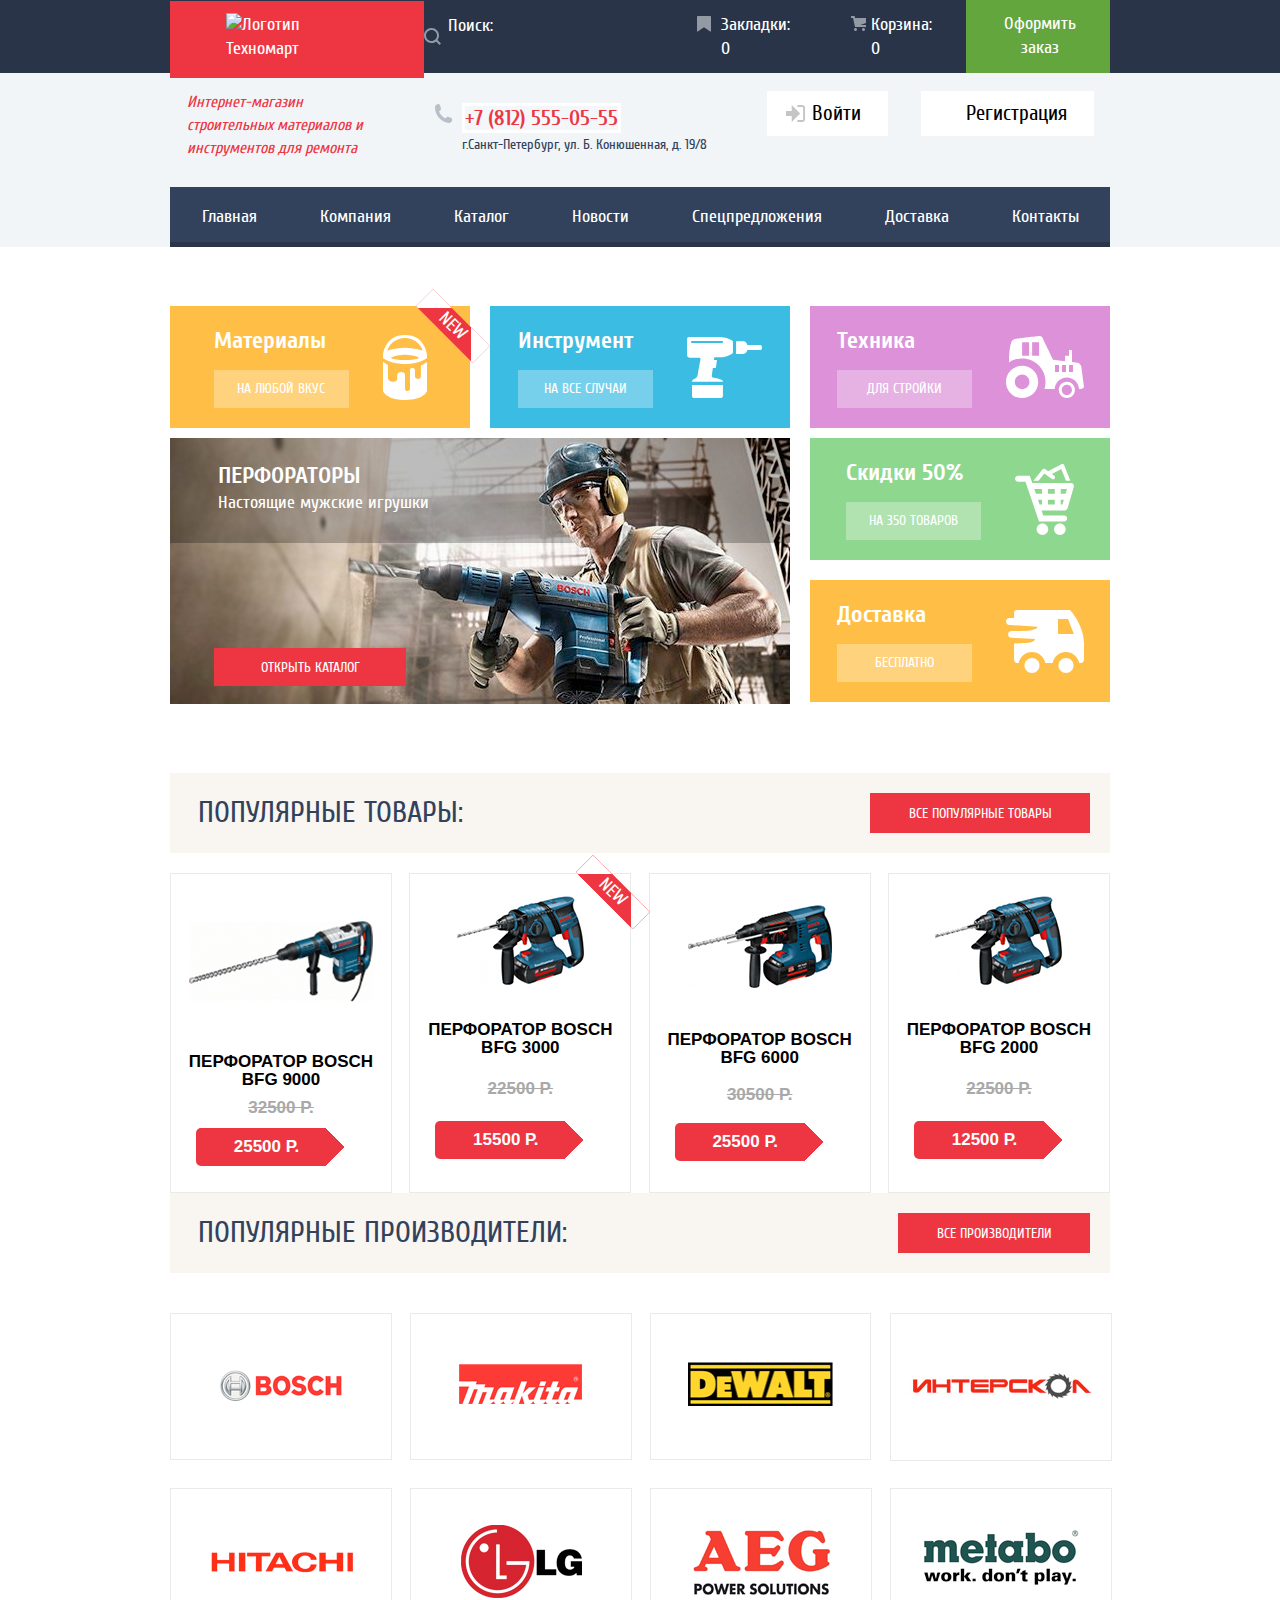
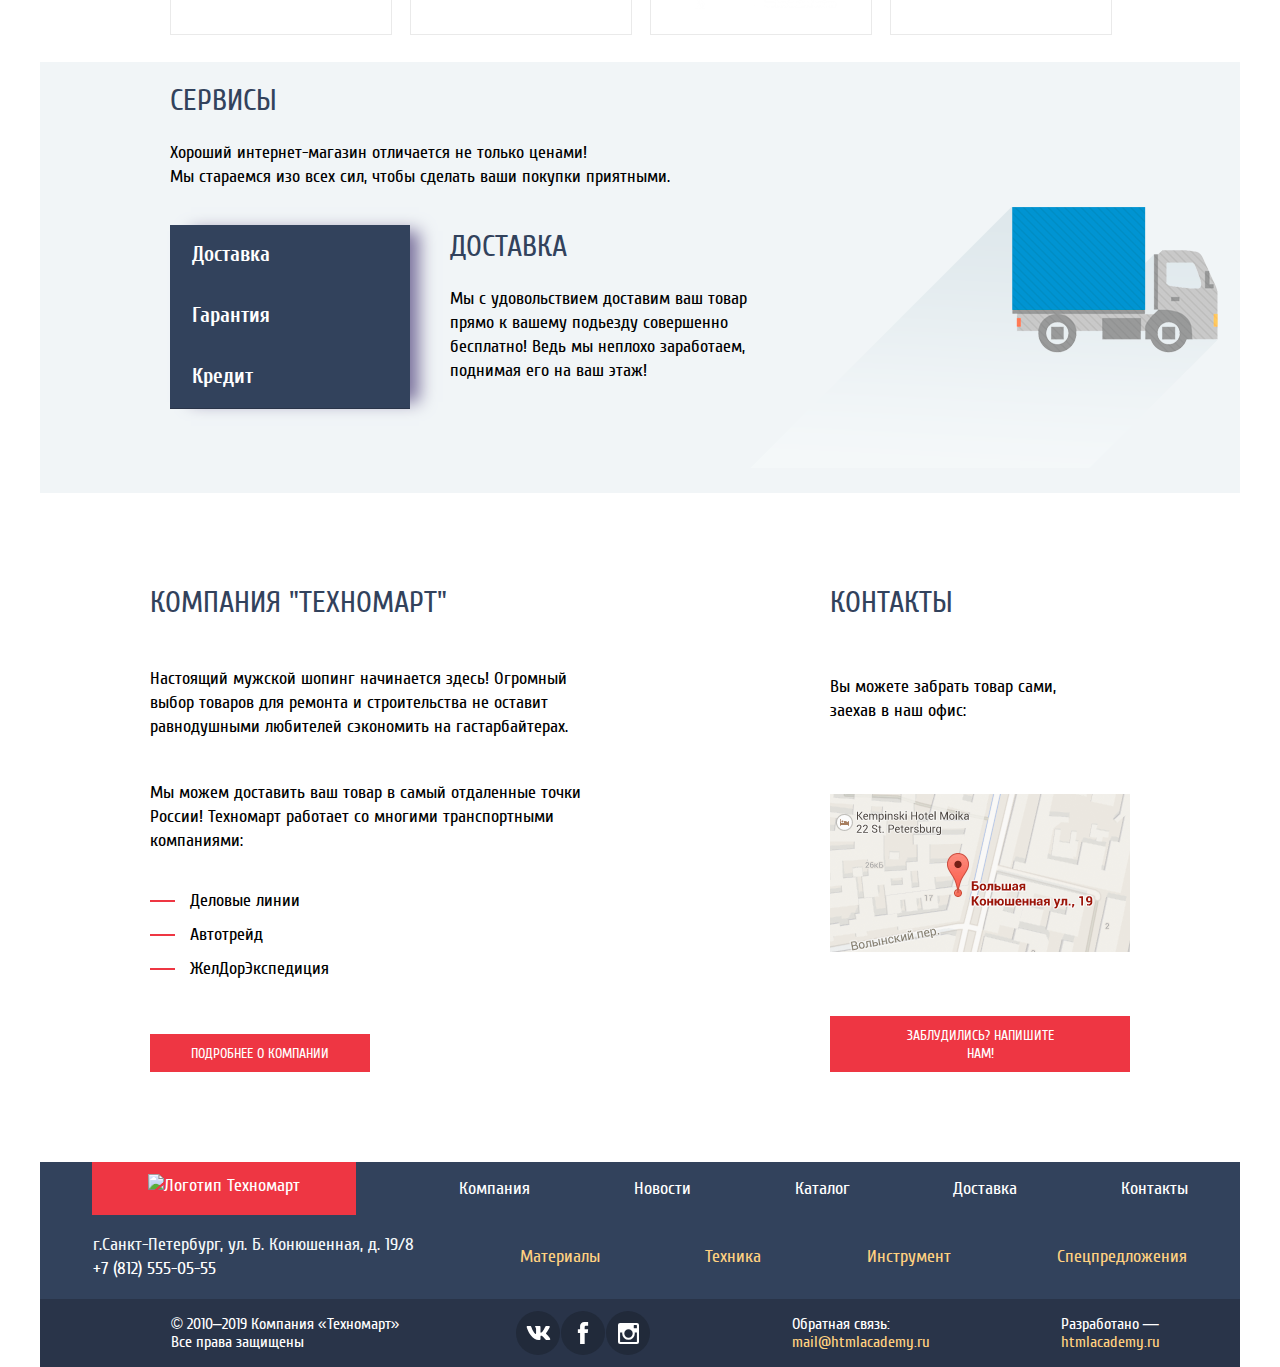
==== commit 87f90eec: "выполняет задание 9" ====
--- a/index.html
+++ b/index.html
@@ -17,29 +17,19 @@
 
     <nav class="main-navigation">
       <div class="wrapper header-navigation">
-            <a class="main-header-logo" href="index.html">
-              <img src="img/icon/Logo-technomart.svg" width="108" height="18" alt="Логотип Техномарт">
-            </a>
+          <a class="main-header-logo" href="index.html">
+            <img src="img/icon/Logo-technomart.svg" width="108" height="18" alt="Логотип Техномарт">
+          </a>
         <div class="header-nav-left">   
           <label for="search">
-           <svg width="17" height="17" viewBox="0 0 17 17" fill="none" xmlns="http://www.w3.org/2000/svg">
-               <path fill-rule="evenodd" clip-rule="evenodd" d="M13.458 12.044L17 15.586L15.586 17L12.044 13.458C10.782 14.421 9.21 15 7.5 15C3.35786 15 0 11.6421 0 7.5C0 3.35786 3.35786 0 7.5 0C11.6421 0 15 3.35786 15 7.5C15.0001 9.14309 14.4581 10.7403 13.458 12.044ZM7.5 2C4.467 2 2 4.467 2 7.5C2.00331 10.5362 4.4638 12.9967 7.5 13C10.532 13 13 10.532 13 7.5C13 4.467 10.532 2 7.5 2Z" fill="white"/>
+            <svg width="17" height="17" viewBox="0 0 17 17" fill="none" xmlns="http://www.w3.org/2000/svg">
+              <path fill-rule="evenodd" clip-rule="evenodd" d="M13.458 12.044L17 15.586L15.586 17L12.044 13.458C10.782 14.421 9.21 15 7.5 15C3.35786 15 0 11.6421 0 7.5C0 3.35786 3.35786 0 7.5 0C11.6421 0 15 3.35786 15 7.5C15.0001 9.14309 14.4581 10.7403 13.458 12.044ZM7.5 2C4.467 2 2 4.467 2 7.5C2.00331 10.5362 4.4638 12.9967 7.5 13C10.532 13 13 10.532 13 7.5C13 4.467 10.532 2 7.5 2Z" fill="white"/>
             </svg> 
             <input type="search" class="search-input" placeholder="Поиск:">
           </label>
         </div>
-        <div class="header-nav-right">
-            <svg width="14" height="16" viewBox="0 0 14 16" fill="none" xmlns="http://www.w3.org/2000/svg">
-              <g opacity="0.3">
-              <path d="M14 15C14 15.55 13.632 15.741 13.182 15.426L7.819 11.661C7.369 11.346 6.632 11.346 6.182 11.661L0.818 15.426C0.368 15.741 0 15.55 0 15V1C0 0.45 0.45 0 1 0H13C13.55 0 14 0.45 14 1V15Z" fill="white"/>
-              </g>
-            </svg>
-          <a class="bookmarks" href="#">Закладки: 0</a>
-              <svg width="15" height="15" viewBox="0 0 15 15" fill="none" xmlns="http://www.w3.org/2000/svg">
-                <path d="M4.5 15C5.32843 15 6 14.3284 6 13.5C6 12.6716 5.32843 12 4.5 12C3.67157 12 3 12.6716 3 13.5C3 14.3284 3.67157 15 4.5 15Z" fill="white"/>
-                <path d="M12.5 15C13.3284 15 14 14.3284 14 13.5C14 12.6716 13.3284 12 12.5 12C11.6716 12 11 12.6716 11 13.5C11 14.3284 11.6716 15 12.5 15Z" fill="white"/>
-                <path d="M15 2H4.07L3.648 0H0V2H2.031L4.016 11H15V9H9.441L15 6.951V2Z" fill="white"/>
-                </svg>
+        <div class="header-nav-right"> 
+          <a class="bookmarks" href="#">Закладки: 0</a>   
           <a class="cart" href="#">Корзина: 0</a>
           <button class="checkout button" type="button">Оформить заказ</button>
         </div>
@@ -51,7 +41,7 @@
           <li class="lead">Интернет-магазин строительных материалов и инструментов для ремонта</li>
           <li class="header-address"><a class="contacts-phone" href="tel:+78125550555">+7 (812) 555-05-55</a><br>
             г.Санкт-Петербург, ул. Б. Конюшенная, д. 19/8</li>
-          <li class="user-navigation"><button class="login-link button" type="button">Войти</button></li>
+          <li class="user-navigation"><button class="login-link comein button" type="button">Войти</button></li>
           <li class="user-navigation"><button class="login-link button" type="button">Регистрация</button></li>
         </ul>
         <nav class="site-navigation">
@@ -208,12 +198,12 @@
       </div>
       <div class="delivery">
         <ul>  
-          <li>
+          <li class="delivery-text">
             <h2 class="heading-second-delivery">Доставка</h2>
             <p class="features-text-delivery">
-              Мы с удовольствием доставим ваш товар прямо<br>
-              к вашему подьезду совершенно бесплатно!<br>
-              Ведь мы неплохо заработаем,<br>
+              Мы с удовольствием доставим ваш товар прямо
+              к вашему подьезду совершенно бесплатно!
+              Ведь мы неплохо заработаем,
               поднимая его на ваш этаж!
             </p>
           </li>
--- a/css/style.css
+++ b/css/style.css
@@ -51,7 +51,7 @@
   color: var(--basic-black);
   background-color: var(--basic-white);
   
-  min-height: 100%;
+ /* min-height: 100%;*/
   display: grid;
   grid-template-rows: min-content 1fr min-content;
 
@@ -139,7 +139,11 @@
   font-size: 21px;
   line-height: 30px;
   color: var(--basic-rose-red);
-}
+
+  background-color: #F3F7F9;
+  border: 3px solid #FFFFFF;
+}
+
 
 .header-address {
   font-size: 14px;
@@ -194,11 +198,10 @@
 
 .features-info {
   color: var(--basic-black);
-  /**/
   width: 338px;
-  margin-right: 732px;
-  margin-left: 130px;
-  margin-top: 64px;
+  padding-top: 64px;
+  padding-bottom: 25px;
+  margin: 0;
 }
 
 .features-text {
@@ -206,13 +209,23 @@
   font-weight: 400;
   font-size: 13px;
   line-height: 24px;
-  color: var(--basic-black);
-  /*width: 907px;
-  margin-right: 163px;
-  margin-left: 130px;
-  margin-bottom: 68px;
-  margin-top: 25px;
-  justify-content: flex-start;*/
+  padding-bottom: 68px;
+  color: var(--basic-black);
+  margin: 0;
+}
+
+.features-perforator-text {
+  width: 920px;
+  margin: 0 auto;
+}
+/* первому элементу в списке кнопок дать белый цвет с темными буквами
+  background: #FFFFFF;
+  color: #32425C;
+  box-shadow: 0px 1px 0px #FFFFFF;
+*/
+.features-button {
+  padding-left: 0;
+  box-shadow: 0px 1px 0px #293449, inset 0px 1px 0px #405069, 15px 0px 16px -6px #7b729d;
 }
 
 .features-button button {
@@ -221,6 +234,12 @@
   line-height: 30px;
   text-transform: none;
   background-color: var(--medium-blue);
+  width: 240px;
+  text-align: left;
+  padding-left: 22px;
+  padding-top: 13.5px;
+  padding-bottom: 17.5px;
+  
 }
 
 .features-button button:hover {
@@ -234,6 +253,7 @@
 
 .features-item-item {
   color: var(--basic-black);
+  position: relative;
 }
 
 .footer-address {
@@ -264,6 +284,8 @@
   font-size: 21px;
   line-height: 21px;
   background-color: var(--basic-white);
+  padding-left: 56px;
+  padding-right: 57px;
 }
 
 .name:active {
@@ -286,6 +308,13 @@
   text-transform: uppercase;
 }
 
+.filter fieldset {
+  padding: 0;
+  margin: 0;
+  margin-bottom: 30px;
+  border: none;
+}
+
 .filter-name {
   font-family: "PT Sans", Arial, sans-serif;
   font-size: 13px;
@@ -302,6 +331,7 @@
   line-height: 30px;
   color: var(--basic-black);
   text-transform: uppercase;
+  
 }
 
 .filter-price-scale {
@@ -313,13 +343,60 @@
   background-color: var(--very-brown)
 }
 
+.filter-option {
+  margin-bottom: 19px;                                               
+}
+
 .filter-option label {
   font-family: "PT Sans", Arial, sans-serif;
   font-size: 15px;
   line-height: 19px;
   color: var(--basic-black);
   text-transform: uppercase;
-}
+  position: relative;
+  display: block;
+  user-select: none;
+}
+
+
+
+.filter-input-checkbox + label::before {
+  content: "";
+  position: absolute;
+  top: -1px;
+  left: -42px;
+  width: 28px;
+  height: 24px;
+  background-image: url("../img/icon/checkbox-off.svg");
+  background-repeat: no-repeat;
+  background-position: 0 0;
+}
+
+.filter-input-radio + label::before {
+  content: "";
+  position: absolute;
+  left: -42px;
+  top: -1px;
+  width: 25px;
+  height: 25px;
+  background-image: url("../img/icon/radio-off.svg");
+  background-repeat: no-repeat;
+  background-position: 0 0;
+}
+
+.filter-input-radio:checked + label::after {
+  content: "";
+  position: absolute;
+  top: -1px;
+  left: -42px;
+  width: 25px;
+  height: 25px;
+  background-image: url("../img/icon/radio-on.svg");
+  background-repeat: no-repeat;
+  background-position: 0 0;
+}
+
+
 
 .show-button {
   font-family: "PT Sans", Arial, sans-serif;
@@ -327,6 +404,12 @@
   line-height: 18px;
   color: var(--basic-black);
   text-transform: uppercase;
+  width: 220px;
+  margin-top: 37px;
+  background: #FFFFFF;
+  border: 1px solid #E5E5E5;
+  padding-top: 10px;
+  padding-bottom: 10px;
 }
 
 .sorting {
@@ -336,6 +419,48 @@
   color: var(--basic-black);
   text-transform: uppercase;
   background-color: var(--very-brown);
+  position: relative;
+}
+
+.sorting-button-up {
+  position: absolute;
+  top: 14px;
+  right: 48px;
+  height: 10px;
+  width: 11px;
+  background-image: url("../img/icon/arrow-up.svg");
+  background-repeat: no-repeat;
+  background-position: left center;
+  opacity: 0.5;
+  cursor: pointer;
+}
+
+.sorting-button-down {
+  position: absolute;
+  top: 14px;
+  right: 16px;
+  height: 10px;
+  width: 11px;
+  background-image: url("../img/icon/arrow-down.svg");
+  background-repeat: no-repeat;
+  background-position: left center;
+  opacity: 0.5;
+  cursor: pointer;
+}
+
+.sorting-button-up:hover,
+.sorting-button-down:hover {
+  opacity: 1;
+}
+
+.sorting-button-up:active {
+  background-image: url("../img/icon/arrow-up-active.svg");
+  opacity: 1;
+}
+
+.sorting-button-down:active {
+  background-image: url("../img/icon/arrow-down-active.svg");
+  opacity: 1;
 }
 
 .sorting-price:hover,
@@ -351,7 +476,10 @@
   opacity: 1;
 }
 
-.sorting-price,
+.sorting-price {
+  color: #EE3643;
+}
+
 .sorting-type {
   border-bottom: 1px dotted var(--basic-rose-red);
   opacity: 0.3;
@@ -363,12 +491,28 @@
   line-height: 18px;
   color: var(--basic-black);
   text-transform: uppercase;
+  border-radius: 2px;
   border: 1px solid #E5E5E5;
+  width: 38px;
+  padding: 10px 15px;
+  border: 1px solid #E5E5E5;
+  margin-right: 10px;
+  margin-bottom: 59px;
 }
 
 .pagination-active {
+  font-family: "PT Sans", Arial, sans-serif;
+  font-size: 13px;
+  line-height: 18px;
   color: var(--basic-white);
   background-color: var(--basic-rose-red);
+  border-radius: 2px;
+  border: 1px solid #E5E5E5;
+  width: 38px;
+  padding: 10px 15px;
+  border: 1px solid #E5E5E5;
+  margin-right: 10px;
+  margin-bottom: 59px;
 }
 
 .pagination-active:hover {
@@ -398,6 +542,10 @@
 .wrapper {
   width: 940px;
 }
+
+
+
+
 
 /* FLEX*/
 .main-header {
@@ -417,15 +565,24 @@
  } 
 
 .header-nav-left {
-  /*width: 392px;
-  vertical-align: middle;
-  white-space: nowrap;
-  position: relative;*/
-}
+  padding-right: 275px;
+}
+
+.header-nav-left svg {
+padding-top: 7px;
+margin-right: 5px;
+opacity: 0.5;
+}
+
+.main-header-logo {
+  background-color: #EE3643;
+  box-shadow: inset 0px -5px 0px rgba(0, 0, 0, 0.2);
+  margin-bottom: -5px;
+}
+
 
 .main-header-logo img {
   background-color: #EE3643;
-  box-shadow: inset 0px -5px 0px rgba(0, 0, 0, 0.2);
   padding: 12px 56px 17px 56px; 
 }
 
@@ -435,9 +592,47 @@
   padding: 20px 41px 25px 41px;
 }
 
+.personal {
+  margin-top: 20px;
+  display: flex;
+  flex-direction: row;
+  flex-wrap: wrap;
+  width: 299px;
+  justify-content: center;
+  align-items: center;
+  position: relative;
+}
+
+.name::before {
+  content: "";
+  position: absolute;
+  top: -3px;
+  left: 21px;
+  width: 20px;
+  height: 28px;
+  background-image: url("../img/icon/men.svg");
+  background-repeat: no-repeat;
+  background-position: left center;
+  opacity: 0.5;
+}
+
+.name::after {
+  content: "";
+  position: absolute;
+  top: 3px;
+  right: 21px;
+  width: 20px;
+  height: 17px;
+  background-image: url("../img/icon/icon-login.svg");
+  background-repeat: no-repeat;
+  background-position: right center;
+  opacity: 0.5;
+}
+
  .search-input {
   position: absolute;
   width: 68px;
+  top: 12px;
   text-align: left;
   background: #293449;
   border: none; 
@@ -449,7 +644,7 @@
   color: #ffffff;
   font-family: "Cuprum";
   font-weight:  400; 
-} 
+}
 
 .header-address {
   padding: 12px 27px 12px 45px;
@@ -469,22 +664,6 @@
   opacity: 1;
 }
 
-
-
-
-/*
-.search-input::before {
-  content: "";
-  position: absolute;
-  width: 17px;
-  height: 17px;
-  top: 14px;
-  left: 12px;
-  background-image: url("../img/icon/icon-search.svg");
-  background-repeat: no-repeat;
-  background-position: 0 0;
-}*/
-
 .header-navigation {
   display: flex;
   align-items: center;
@@ -494,23 +673,71 @@
 .header-nav-right,
 .header-nav-left {
   display: flex;
-  display: block;
   justify-content: space-around;
   align-items: center;
 }
 
-/*.bookmarks {
-  padding-left: 9px;
+.header-nav-right {
   position: relative;
 }
+
+.bookmarks {
+  margin-right: 71px;
+}
+
 
 .bookmarks::before {
   content: "";
-  width: 16px;
-  height: 18px;
-  background-image: url("..img/icon/icon-bookmark.svg");
+  position: absolute;
+  top: 16px;
+  left: -24px;
+  width: 14px;
+  height: 16px;
+  background-image: url("../img/icon/shape.svg");
   background-repeat: no-repeat;
-  background-position: 0 0;*/
+  background-position: 0 0; 
+  opacity: 0.5;
+} 
+
+.cart-catalog {
+  position: relative;
+  font-size: 18px;
+  line-height: 24px;
+  padding: 12px 21px 13px 35px;
+  text-transform: none;
+  background-color: #EE3643;
+
+}
+
+
+.cart::before {
+  content: "";
+  position: absolute;
+  top: 16px;
+  left: 130px;
+  width: 15px;
+  height: 15px;
+  background-image: url("../img/icon/icon-cart.svg");
+  background-repeat: no-repeat;
+  background-position: 0 0; 
+  opacity: 0.5;
+}
+
+.cart-catalog::before {
+  content: "";
+  position: absolute;
+  top: 15px;
+  left: 10px;
+  width: 15px;
+  height: 15px;
+  background-image: url("../img/icon/icon-cart.svg");
+  background-repeat: no-repeat;
+  background-position: 0 0; 
+  opacity: 0.5;
+}
+
+
+
 
 .navigation-address {
   display:flex;
@@ -527,7 +754,7 @@
   width: 197px;
 }
 
-.login-link::before {
+.comein::before {
   content: "";
   position: absolute;
   top: 14px;
@@ -688,7 +915,6 @@
   flex-direction: row;
   margin: 0;
   padding: 0;
-  margin-bottom: 70px;
   justify-content: space-between;
   width: 100%;
 }
@@ -748,12 +974,6 @@
   linear-gradient(225deg, #FFFFFF 25%, transparent 25%);
 }
 
-.icon-item:nth-child(2n) {  /*не получилось внаглую навесить лейбл*/
-  content: "NEW";
- 
-}
-
-
 
 /*логотипы*/
 
@@ -822,12 +1042,7 @@
   margin-left: auto;
 }
 
-.footer-menu-link {
-
-}
-
-
-/* Grid cfor index */
+
  
                       .red-button {
 
@@ -835,84 +1050,118 @@
                         padding: 11px 38px 9px 39px; /*популярные производители*/
                       }
 
-.features-list {           /*коряво как то все встало, (может на флексах делать)*/
-  display: grid;
-  grid-template-columns: repeat(3, 1fr);
+.features-list {           
+  display: flex;
+  flex-direction: row;
+  flex-wrap: wrap; 
+  width: 1200px; 
+}
+
+.service {
   width: 1200px;
-  margin: 0 auto;
-}
-
-.service {
-  grid-column: 1 / 4;
-  grid-row: 1 / 2;
-}
-
-.service-info {
-  grid-column: 1 / 2;
-  grid-row: 2 / 3;
-  justify-content: center;
-  align-content: end;
-  align-self: end;
-}
-
-.delivery {
-  grid-column: 2 / 4;
-  grid-row: 2 / 3;
-}
-/*доделать кнопки в севисе*/
-
+  padding-left: 130px;
+}
+
+.delivery-text {
+  width: 300px;
+}
+
+.service-info  {
+  padding-left: 130px; 
+}
+
+.delivery ul{
+  display: flex;
+  padding-top: 0;
+  margin-top: 0;
+}
 
 .truck {
-  grid-column: 3 / 4; 
-  grid-row: 2 / 3;
-  justify-content: end;
-  align-self: start;
+  width: 468px;
 }
 
 .container-contacts {
-  display: grid;
-  grid-template-columns: repeat(2, 1fr);
+ /* display: grid;
+  grid-template-columns: 1.5fr 1fr;*/
+  display: flex;
+  flex-direction: row;
   width: 1200px;
   margin: 0 auto;
   margin-bottom: 70px;
   margin-top: 70px;
-}
-
-.contacts h2 {
-  width: 302px;
-  margin-left: 130px;   /*вспомнил что большие маргины это ошибка, что сделал не так*/
-}
+  margin-left: auto;
+  margin-right: auto;
+  justify-content: space-around;
+}
+
+.container-contacts button {
+  margin-left: 0;
+}
+
+.contacts ul {
+  position: relative;
+}
+
+.contacts li {
+  margin-bottom: 10px;
+}
+
+.features-item-item::before { 
+  content: "";
+  position: absolute;
+  width: 25px;
+  height: 3px;
+  top: 10px;
+  left: -40px;
+  background-image: url("../img/icon/objectred.svg");
+  background-repeat: no-repeat;
+}
+  /*list-style-image: url (""); */
+
+
 
 .contacts p {
-  width: 460px;
-  margin-left: 130px;
+  /*width: 460px;*/
   margin-top: 24px;
-}
-
-.contacts ul { 
-  margin-left: 130px;
-}
+
+}
+
+.contacts {
+display: flex;
+flex-direction: column;
+width: 460px;
+justify-content: space-between; 
+}
+
+.contacts-office {
+  display: flex;
+  flex-direction: column;
+  width: 300px;
+  justify-content: space-between;
+}
+
 
 .contacts .red-button {      /*не забыть сделать модальное окно*/
   width: 220px;
-  margin-left: 130px;
-  margin-top: 20px;
-}
-
-.contacts-office {
-  width: 
-
+  margin-top: 25px;
+  padding: 11px 40px 9px 40px;
+}
+
+.contacts-office .red-button {
+  width: 300px;
+  margin-top: 50px;
+  padding: 11px 61px 9px 62px;
 }
 
 .footer-social {
   display: grid;
   grid-template-columns: 1.5fr 0.5fr 0.5fr 1fr;
   width: 1200px;
-}
-
-.footer-social p {
   justify-content: center;
   align-items:  center;
+}
+
+.footer-social p {
   margin-left: 131px; 
 }
 
@@ -935,6 +1184,9 @@
   background-color: rgba(33, 42, 58, 1);
   color: inherit;
   border-radius: 100%;
+}
+.social-button ul {
+  
 }
 
 .social-button:hover,
@@ -971,8 +1223,8 @@
 
 .breadcrumbs {
   grid-column: 1 / -1;
-  padding: 0;
-  margin: 21;
+  margin-bottom: 20px;
+  margin-top: 21px;
 }
 
 
@@ -987,12 +1239,27 @@
  }
 
 .sorting {
+  display: flex;
+  flex-direction: row;
+  justify-content: space-around;
+  align-items: center; 
+  padding-top: 10px;
+  padding-bottom: 10px;
+
   
-  
 }
 
 .pagination {
-  
+  display: flex;
+  flex-wrap: wrap; 
+  padding: 0;
+  margin-top: 48px;
+  margin-bottom: 59px;
+}
+
+.pagination-active .pagination-page a {
+  display: block; 
+  margin-bottom: 69px;
 }
 
 
@@ -1034,9 +1301,24 @@
   background-color: #BA2732;
 }
 
+.header-nav-left-catalog {
+  padding-right: 240px;
+}
+
 .checkout {
   font-size: 18px;
   line-height: 24px;
+  padding: 12px 16px 13px 19px;
+  margin-left: 25px;
+  text-transform: none;
+  background-color: var(--basic-green);
+}
+
+.checkout-button {
+    font-size: 18px;
+  line-height: 24px;
+  padding: 12px 16px 13px 19px;
+  margin-left: 0;
   text-transform: none;
   background-color: var(--basic-green);
 }
@@ -1092,7 +1374,7 @@
   margin-left: auto;
 }
 
-.footer-menu {                               /*футер отрывается от тела при уменьшении, как исправить*/
+.footer-menu {                         
   background-color: var(--medium-blue);
   
 }
@@ -1114,12 +1396,37 @@
 
 .breadcrumbs {                              
   display: flex;
-  flex-direction: row;
+  padding-top: 21px;
+  margin: auto;
   justify-content: flex-start;
-  margin-right: auto;
-  margin-left: auto;
+  flex-wrap: wrap;
   width: 940px;
-  margin-bottom: 20px;
+}
+.breadcrumbs-items {
+  position: relative;
+  margin-right: 41px;
+
+} 
+
+.breadcrumbs-items::after {
+  content: "";
+  position: absolute;
+  width: 7px;
+  height: 11px;
+  top: 2px;
+  right: -28px; 
+  background-image: url("../img/icon/shapecrumbs.svg");
+  margin-left: 40px;
+}  
+
+.crumbshome::before {
+  content: "";
+  position: absolute;
+  width: 14px;
+  height: 12px;
+  top: 2px;
+  right: 3px; 
+  background-image: url("../img/icon/icon-home.svg");
 }
 
 .breadcrumbs-heading {
@@ -1131,11 +1438,14 @@
   width: 940px;
   margin-bottom: 20px;
   align-items: center;
+  
+}
+
+.breadcrumbs-heading span {
   padding-left: 29px;
   padding-top: 29px;
   padding-bottom: 30px;
 }
-
 /*Style guide*/
 
 .bookmarks:active,
@@ -1184,6 +1494,104 @@
   box-shadow: 0 0 3px #B5B5B5;
 }
 
-
-
-
+.filter-item {
+  margin: 0;
+  padding: 0;
+  border: none;
+
+  /* Для демонстрации */
+  width: 220px;
+  margin: 50px auto; 
+}
+
+.range-filter {
+  width: 220px;
+  margin-top: 49px;
+}
+
+.filter-item legend {
+  font-size: 18px;
+  line-height: 24px;
+  text-transform: uppercase;
+  font-weight: 700;
+}
+
+.range-controls {
+  position: relative;
+  height: 41px;
+  margin-bottom: 15px;
+  padding-top: 39px;
+  padding-right: 20px;
+  padding-left: 20px;
+  background-color: var(--very-brown);
+  border-radius: 5px;
+}
+
+.range-controls .scale {
+  height: 2px;
+  background: #d7dcde;
+}
+
+.range-controls .bar {
+  width: 80%;
+  height: 2px;
+  background: #00ca74;
+}
+
+.range-controls .toggle {
+  position: absolute;
+  top: 31px;
+  left: 0;
+  width: 4px;
+  height: 4px;
+  padding: 0;
+  border: 8px solid #ffffff;
+  background-color: #ababab;
+  border-radius: 50%;
+  box-shadow: 0 2px 1px 0 #cfcfcf;
+  cursor: pointer;
+}
+
+.range-controls .toggle-min {
+  left: 18px;
+}
+
+.range-controls .toggle-max {
+  left: 160px;
+}
+
+.price-controls {
+  display: flex;
+  justify-content: space-between;
+}
+
+.price-controls label {
+  text-transform: uppercase;
+  font-family: "Roboto", "Arial", sans-serif;
+  font-size: 16px;
+}
+
+.price-controls input {
+  width: 75px;
+  padding: 10px;
+  text-align: center;
+  border: none;
+  border-radius: 5px;
+  background-color: var(--very-brown);
+  font-family: inherit;
+  font-size: inherit;
+}
+
+.max-price::before {
+  content: "";
+  position: absolute;
+  top: 17px;
+  left: -21px;
+  height: 1px;
+  width: 10px;
+  background-color: var(--basic-black);
+}
+
+.max-price {
+  position: relative;
+}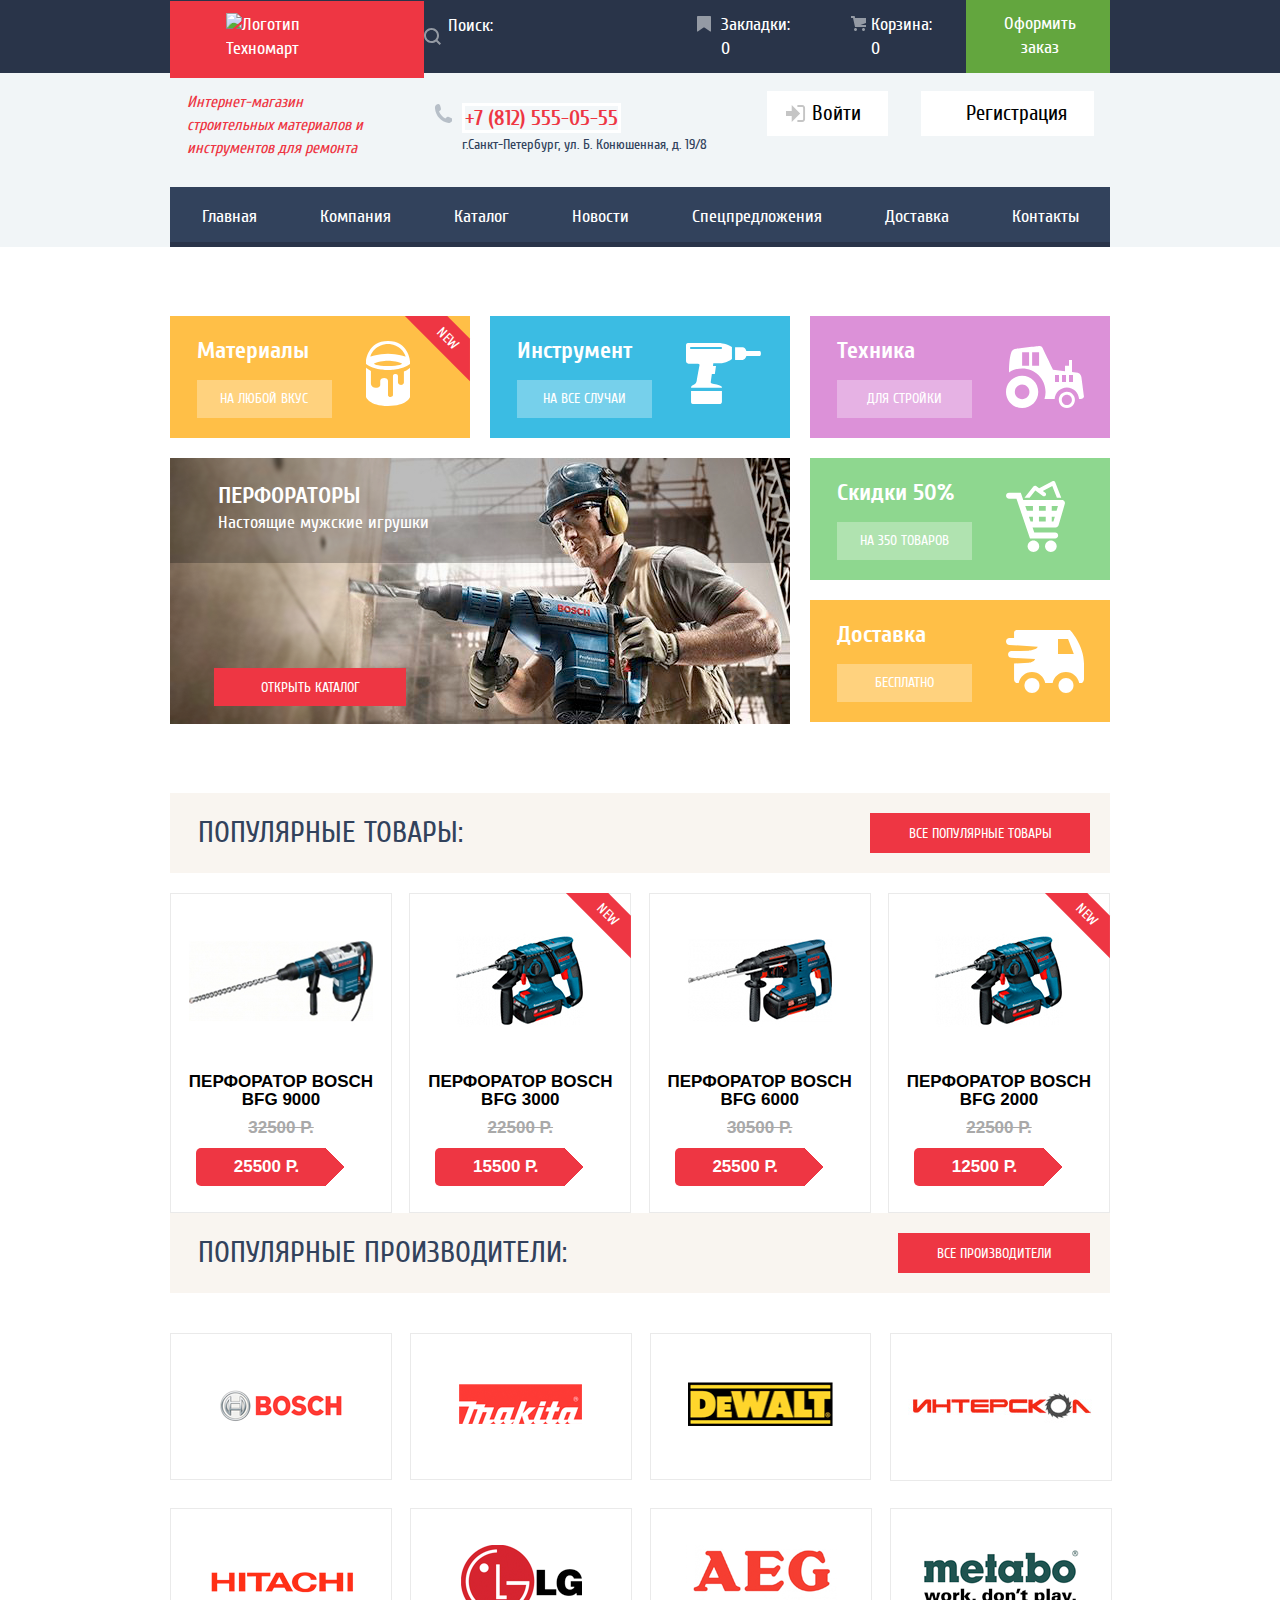
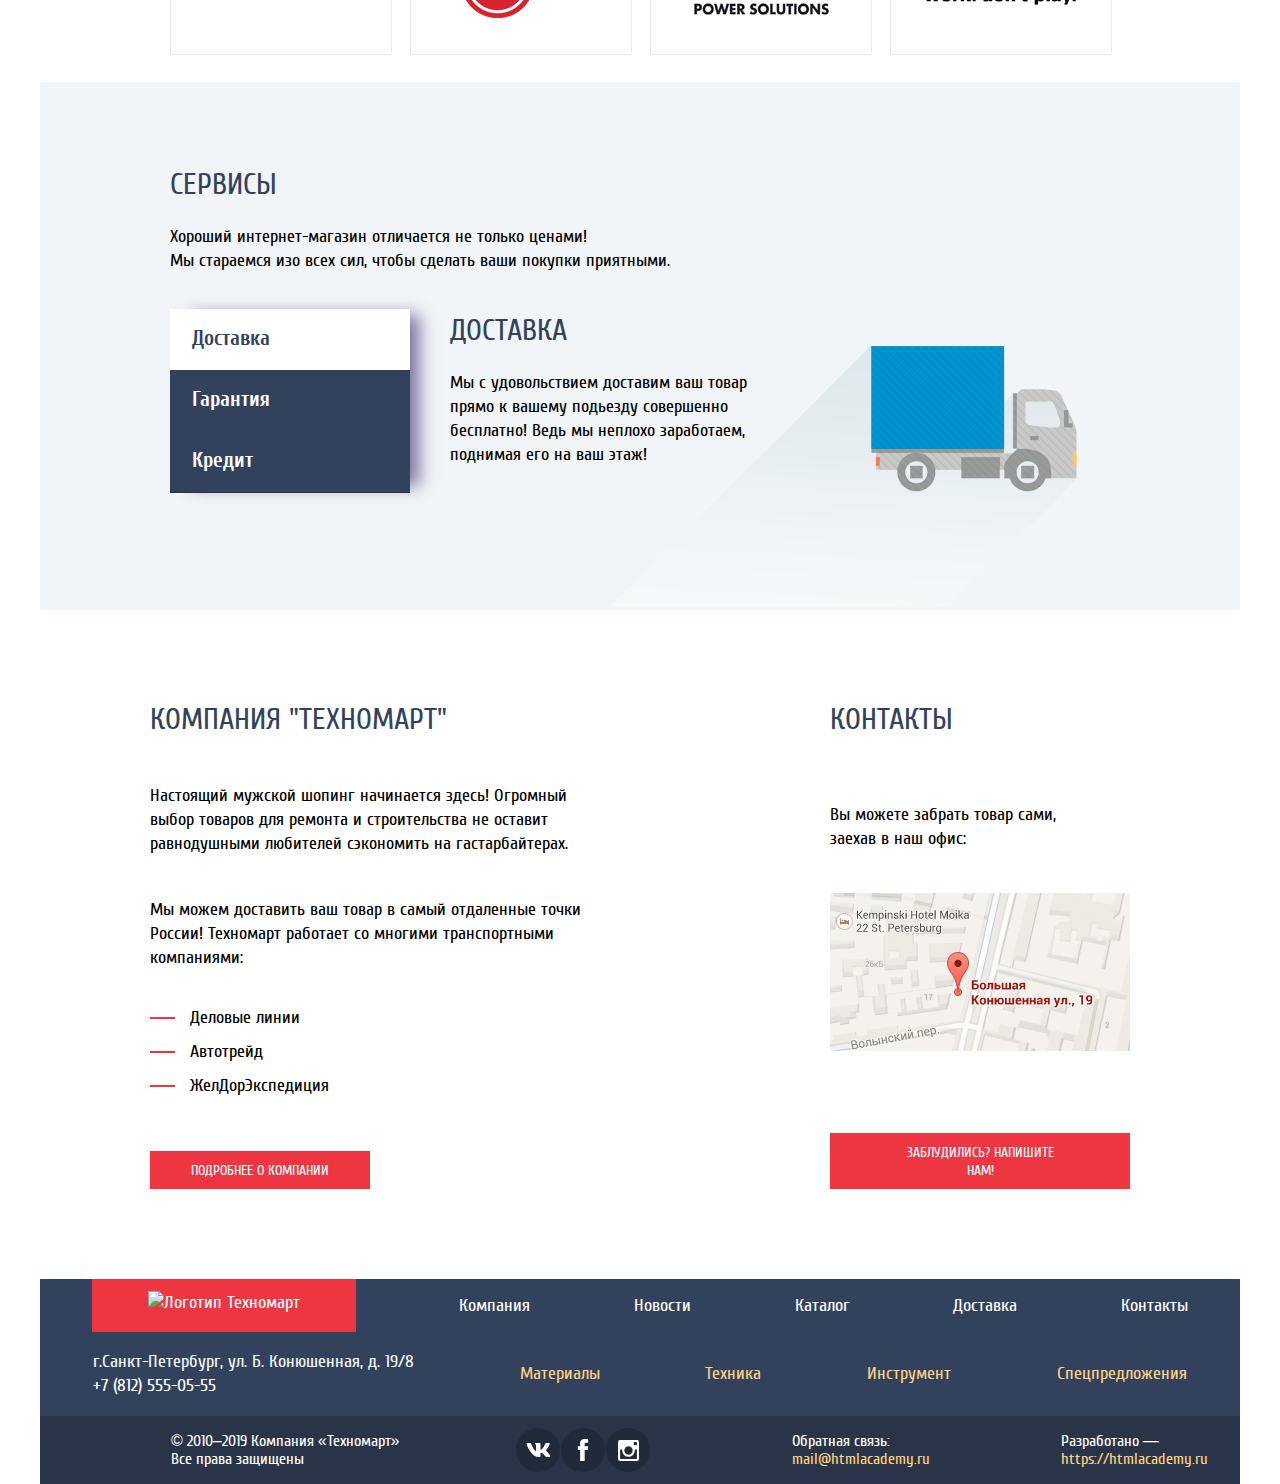
==== commit defbad77: "Добавляет правки" ====
--- a/index.html
+++ b/index.html
@@ -5,7 +5,7 @@
   <meta charset="utf-8">
   <title>Техномарт</title>
   <link rel="normalize.css" href="css/normalize.css">
-  <link rel="stylesheet" href="css/style.css">
+  <link rel="stylesheet" href="css/style-min.css">
   <link rel="icon" href="favicon.ico">
   <link rel="icon" href="img/favicon/icon.svg" type="image/svg+xml">
   <link rel="apple-touch-icon" href="img/favicon/180.png">
@@ -25,7 +25,7 @@
             <svg width="17" height="17" viewBox="0 0 17 17" fill="none" xmlns="http://www.w3.org/2000/svg">
               <path fill-rule="evenodd" clip-rule="evenodd" d="M13.458 12.044L17 15.586L15.586 17L12.044 13.458C10.782 14.421 9.21 15 7.5 15C3.35786 15 0 11.6421 0 7.5C0 3.35786 3.35786 0 7.5 0C11.6421 0 15 3.35786 15 7.5C15.0001 9.14309 14.4581 10.7403 13.458 12.044ZM7.5 2C4.467 2 2 4.467 2 7.5C2.00331 10.5362 4.4638 12.9967 7.5 13C10.532 13 13 10.532 13 7.5C13 4.467 10.532 2 7.5 2Z" fill="white"/>
             </svg> 
-            <input type="search" class="search-input" placeholder="Поиск:">
+            <input type="search" id="search" class="search-input" placeholder="Поиск:">
           </label>
         </div>
         <div class="header-nav-right"> 
@@ -64,23 +64,24 @@
         <li class="avatar-materials">
           <div class="avatar-block">
             <h3 class="heading-third">Материалы</h3>
+            <div class="new-sticker"><span class="new-sticker-text">new</span></div>
             <button class="button avatar-list" type="button">На любой вкус</button>
           </div>
-          <img src="./img/icon/icon-1.svg" alt="" srcset="" width="44" height="65">
+          <div class="avatar-icon"><img src="./img/icon/icon-1.svg" alt="Материалы" width="44" height="65"></div>
         </li>
         <li class="avatar-tool">
           <div class="avatar-block">
             <h3 class="heading-third">Инструмент</h3>
             <button class="button avatar-list" type="button">На все случаи</button>
           </div>
-          <img src="./img/icon/icon-2.svg" alt="" srcset="" width="75" height="61">
+          <div class="avatar-icon"><img src="./img/icon/icon-2.svg" alt="Инструменты" width="75" height="61"></div>
         </li>
         <li class="avatar-equipment">
           <div class="avatar-block">
             <h3 class="heading-third">Техника</h3>
             <button class="button avatar-list" type="button">Для стройки</button>
           </div>
-          <img src="./img/icon/icon-3.svg" alt="" srcset="" width="78" height="62">
+          <img src="./img/icon/icon-3.svg" alt="Техника" width="78" height="62">
         </li>
         <li class="avatar-perforators">
             <div class="avatar-block-perfor">
@@ -88,7 +89,7 @@
               <h4 class="heading-fourth">Настоящие мужские игрушки</h4>
             <button class="red-button button" type="button">Открыть каталог</button>
           </div>
-          <img src="./img/icon/object1.svg" alt="" srcset="" width="620" height="266"> 
+          <img src="./img/icon/object1.svg" alt="Первораторы" width="620" height="266"> 
         </li>
         <li class="avatar-dop">
           <ul class="avatar-style">
@@ -97,14 +98,14 @@
                 <h3 class="heading-third">Скидки 50%</h3>
                 <button class="button avatar-list" type="button">На 350 товаров</button>
               </div>
-              <img src="./img/icon/icon-4.svg" alt="" srcset="" width="59" height="72">
+              <div class="avatar-icon"><img src="./img/icon/icon-4.svg" alt="Скидки" width="59" height="72"></div>
             </li>
             <li class="avatar-delivery">
               <div class="avatar-block">
                 <h3 class="heading-third">Доставка</h3>
                 <button class="button avatar-list" type="button">Бесплатно</button>
               </div>
-              <img src="./img/icon/icon-5.svg" alt="" srcset="" width="78" height="63">
+              <img src="./img/icon/icon-5.svg" alt="Доставка" width="78" height="63">
             </li>
           </ul>
         </li>
@@ -123,20 +124,22 @@
             <span class="price-old">32500 Р.</span>
             <span class="price-new">25500 Р.</span>
           </li>
-          <li class="icon-item">
-            <img src="img/content/pb3000.jpg" width="127" height="112" alt="Перфоратор BOSCH BFG 3000">
+          <li class="icon-item icon-sticker">
+            <div class="new-sticker"><span class="new-sticker-text">new</span></div>
+            <img src="img/content/pb3000.jpg" width="184" height="164" alt="Перфоратор BOSCH BFG 3000">
             <span class="icon-title">Перфоратор BOSCH BFG 3000</span>
             <span class="price-old">22500 Р.</span>
             <span class="price-new">15500 Р.</span>
           </li>
           <li class="icon-item">
-            <img src="img/content/pb6000.jpg" width="144" height="128" alt="Перфоратор BOSCH BFG 6000">
+            <img src="img/content/pb6000.jpg" width="184" height="164" alt="Перфоратор BOSCH BFG 6000">
             <span class="icon-title">Перфоратор BOSCH BFG 6000</span>
             <span class="price-old">30500 Р.</span>
             <span class="price-new">25500 Р.</span>
           </li>
-          <li class="icon-item">
-            <img src="img/content/pb2000.jpg" width="127" height="112" alt="Перфоратор BOSCH BFG 2000">
+          <li class="icon-item icon-sticker">
+            <div class="new-sticker"><span class="new-sticker-text">new</span></div>
+            <img src="img/content/pb2000.jpg" width="184" height="164" alt="Перфоратор BOSCH BFG 2000">
             <span class="icon-title">Перфоратор BOSCH BFG 2000</span>
             <span class="price-old">22500 Р.</span>
             <span class="price-new">12500 Р.</span>
@@ -191,7 +194,7 @@
       </div>
       <div class="service-info">
         <ul class="features-button">
-          <li><button class="button" type="button">Доставка</bututon></li>
+          <li><button class="button button-active" type="button">Доставка</button></li>
           <li><button class="button" type="button">Гарантия</button></li>
           <li><button class="button" type="button">Кредит</button></li>
         </ul>
@@ -207,10 +210,8 @@
               поднимая его на ваш этаж!
             </p>
           </li>
-          <li>
-            <a class="truck" href="#">
-              <img src="img/icon/layer.svg" width="468" height="261" alt="Грузовик">
-           </a>
+          <li class="delivery-truck">
+            <img src="img/icon/layer.svg" width="468" height="261" alt="Грузовик">
           </li>
         </ul>
       </div> 
@@ -240,9 +241,12 @@
           Вы можете забрать товар сами,<br>
           заехав в наш офис:
         </p>
-        <a class="modal-map" href="#">MAP</a>
-        <img src="img/icon/map.svg" width="300" height="158" alt="Карта">
-        <button class="red-button button" type="button">Заблудились? Напишите нам!</button>
+        <section class="modal modal-map">
+          <iframe src="https://www.google.com/maps/embed?pb=!1m18!1m12!1m3!1d1998.5991043651586!2d30.320894616097!3d59.938794181876254!2m3!1f0!2f0!3f0!3m2!1i1024!2i768!4f13.1!3m3!1m2!1s0x4696310fca5ba729%3A0xea9c53d4493c879f!2z0JHQvtC70YzRiNCw0Y8g0JrQvtC90Y7RiNC10L3QvdCw0Y8g0YPQuy4sIDE5LCDQodCw0L3QutGCLdCf0LXRgtC10YDQsdGD0YDQsywgMTkxMTg2!5e0!3m2!1sru!2sru!4v1616439096772!5m2!1sru!2sru" width="950" height="450" allowfullscreen loading="lazy"></iframe>
+          <button class="modal-close" type="button">Закрыть</button>
+        </section>
+        <a class="contacts-button-map" href="#"><img src="img/icon/map.jpg" width="300" height="158" alt="Офис компании по адресу г. Санкт-Петербург, ул. Большая Конюшенная, 19/8"></a>
+        <button class="red-button button more-company" type="button">Заблудились? Напишите нам!</button>
       </section>
     </div>
   </main>
@@ -297,10 +301,28 @@
       </p>
       <p>
         Разработано —<br>
-        <a class="link-yellow" href="https://htmlacademy.ru">htmlacademy.ru</a>
+        <a class="link-yellow" href="https://htmlacademy.ru/intensive/htmlcss">https://htmlacademy.ru</a>
       </p>
     </section>
   </footer>
+  <section class="modal modal-company">
+    <form class="feedback-form" action="https://echo.htmlacademy.ru" method="post">
+      <p>
+        <label for="modal-name">Ваше имя:</label>
+        <input class="login-icon-user" id="modal-name" type="text" name="name" placeholder="Имя Фамилия">
+      </p>
+      <p>
+        <label for="modal-email">Ваш e-mail:</label>
+        <input class="login-icon-user" id="modal-email" type="email" name="email" placeholder="email@example.com">
+      </p>
+      <p class="feedback-text">
+        <label for="feedback">Текст письма:</label>
+        <textarea id="feedback" rows="6" placeholder="В свободной форме"></textarea>
+      </p>
+      <button class="button red-button" type="submit">Отправить</button>
+    </form>
+    <button class="modal-close" type="button">Закрыть</button>
+  </section>
+  <script src="js/script-min.js"></script>
 </body>
-
 </html>
--- a/css/style-min.css
+++ b/css/style-min.css
@@ -0,0 +1 @@
+@font-face{font-family:"Cuprum";src:url("../fonts/cuprum.woff2") format("woff2"), url("../fonts/cuprum.woff") format("woff");font-weight:400;font-style:normal}@font-face{font-family:"Cuprum";src:url("../fonts/cuprumbold.woff2") format("woff2"), url("../fonts/cuprumbold.woff") format("woff");font-weight:700;font-style:normal}:root{--basic-black:#000;--basic-white:#fff;--basic-gray:#888;--basic-green:#63A63E;--basic-rose-red:#EE3643;--basic-red:#BA2732;--medium-red:#CA2C37;--basic-blue:#3BBCE3;--basic-alice-blue:#F1F5F7;--basic-blue-blue:#293449;--light-gray:#C5C5C5;--dark-blue:#161D29;--dark-blue-blue:#212A3A;--medium-blue-blue:#405069;--medium-blue:#32425C;--light-blue-blue:#C1C6CE;--light-brown:#FFD180;--medium-light-brown:#FFBF47;--medium-brown:#FFC047;--very-light-brown:#F9F5F0;--very-brown:#F7F3EC;--medium-gray:#A9A9A9;--light-white:#F3F7F9;--dusty-rose:#DC91D8;--light-green:#8ED78F;--medium-green:#5FBB2D;--very-light-gray:#E5E5E5;--light-purple:#7b729d;--smoky-white:#EAEAEA;--white-aluminum:#ababab;--medium-light-green:#00ca74;--medium-light-blue:#d7dcde}body{min-width:960px;margin:0;padding:0;font-family:"Cuprum",Arial,sans-serif;font-size:18px;line-height:24px;font-weight:400;color:var(--basic-black);background-color:var(--basic-white);list-style:none;display:grid;grid-template-rows:min-content 1fr min-content}a{text-decoration:none;color:var(--basic-white)}img{max-height:100%;height:auto}.page{height:100%}.navigation-address ul, .avatar ul, .icon-list, .icon-logo-list ul, .features-list ul, .contacts ul, .main-footer ul, .page-catalog ul{list-style:none}.button{border:none;background-color:transparent;color:var(--basic-white);font-family:"Cuprum",Arial,sans-serif;font-size:14px;line-height:18px;text-transform:uppercase;font-weight:400;cursor:pointer}.heading-second,.heading-second-service,.heading-second-delivery,.heading-second-contacts,.heading-second-office{font-size:30px;line-height:30px;font-weight:400;color:var(--medium-blue);text-transform:uppercase}.avatar-perforators h3{text-transform:uppercase}.heading-third{font-size:24px;line-height:30px;font-weight:700;color:var(--basic-white)}.heading-fourth{font-size:18px;line-height:24px;font-weight:400;color:var(--basic-white)}.checkout:hover{background-color:var(--medium-green)}.checkout:active{opacity:0.5}.lead{font-style:italic;font-size:16px;line-height:23px;color:var(--basic-rose-red)}.contacts-phone{font-weight:700;font-size:21px;line-height:30px;color:var(--basic-rose-red);background-color:var(--light-white);border:3px solid var(--basic-white)}.header-address{font-size:14px;color:var(--medium-blue)}.login-link{font-size:21px;line-height:21px;color:var(--basic-black);text-transform:none}.carousel{text-transform:uppercase}.icon-title{font-family:"PT Sans",Arial,sans-serif;font-size:18px;line-height:20px;font-weight:700;color:var(--basic-black);text-align:center}.icon-item span{font-family:"PT Sans",Arial,sans-serif;font-size:17px;line-height:18px;font-weight:700;text-transform:uppercase}.price-old{color:var(--medium-gray);text-decoration-line:line-through}.icon-item .price-old-hidden{font-size:0}.price-new{color:var(--basic-white);background-color:var(--basic-rose-red)}.features-perforator{display:flex;flex-direction:column;max-width:1200px;margin:auto;background-color:var(--basic-alice-blue)}.features-info{color:var(--basic-black);width:338px;padding-top:64px;padding-bottom:25px;margin:0}.features-text{font-family:"PT Sans",Arial,sans-serif;font-weight:400;font-size:13px;line-height:24px;padding-bottom:68px;color:var(--basic-black);margin:0}.features-perforator-text{width:920px;margin:0 auto}.features-button{padding-left:0;box-shadow:0 1px 0 var(--basic-blue-blue), inset 0 1px 0 var(--medium-blue-blue), 15px 0 16px -6px var(--light-purple)}.features-button button{font-weight:700;font-size:21px;line-height:30px;text-transform:none;background-color:var(--medium-blue);width:240px;text-align:left;padding-left:22px;padding-top:13.5px;padding-bottom:17.5px}.features-button .button-active, .features-button .button-active:hover, .features-button .button-active:active{color:var(--medium-blue);background-color:var(--basic-white)}.features-button button:hover{background-color:var(--basic-blue-blue)}.features-button button:active{color:var(--medium-blue);background-color:var(--basic-white)}.features-item-item{color:var(--basic-black);position:relative}.footer-address{color:var(--light-white)}.link-yellow{color:var(--light-brown)}.footer-social .link-yellow:hover{text-decoration:underline}.footer-social .link-yellow:active{color:var(--basic-rose-red);text-decoration:none}.footer-social{font-size:16px;line-height:18px;color:var(--basic-white);background-color:var(--basic-blue-blue)}.name{font-size:21px;line-height:21px;background-color:var(--basic-white);padding-left:56px;padding-right:57px}.name:active{color:var(--light-gray)}.menu-user{font-size:16px;line-height:18px;color:var(--medium-blue);text-transform:none}.breadcrumbs-items,.breadcrumbs{font-family:"PT Sans",Arial,sans-serif;font-size:13px;line-height:18px;color:var(--basic-black);text-transform:uppercase}.filter fieldset{padding:0;margin:0;margin-bottom:30px;border:none}.filter-name{font-family:"PT Sans",Arial,sans-serif;font-size:13px;line-height:18px;color:var(--basic-black);text-transform:uppercase;background-color:var(--very-brown)}.filter-heading{font-family:"PT Sans",Arial,sans-serif;font-weight:700;font-size:17px;line-height:30px;color:var(--basic-black);text-transform:uppercase}.filter-price-scale{font-family:"PT Sans",Arial,sans-serif;font-size:17px;line-height:18px;color:var(--basic-black);text-transform:uppercase;background-color:var(--very-brown)}.filter-option{margin-bottom:19px}.filter-option label{font-family:"PT Sans",Arial,sans-serif;font-size:15px;line-height:19px;color:var(--basic-black);text-transform:uppercase;position:relative;display:block;user-select:none}.filter-input-checkbox+label::before{content:"";position:absolute;top:-1px;left:-42px;width:28px;height:24px;background-image:url("../img/icon/checkbox-off.svg");background-repeat:no-repeat;background-position:0 0}.filter-input-checkbox:checked+label::before{content:"";position:absolute;top:-1px;left:-42px;width:28px;height:24px;background-image:url("../img/icon/checkbox-on.svg");background-repeat:no-repeat;background-position:0 0}.filter-input-radio+label::before{content:"";position:absolute;left:-42px;top:-1px;width:25px;height:25px;background-image:url("../img/icon/radio-off.svg");background-repeat:no-repeat;background-position:0 0}.filter-input-radio:checked+label::after{content:"";position:absolute;top:-1px;left:-42px;width:25px;height:25px;background-image:url("../img/icon/radio-on.svg");background-repeat:no-repeat;background-position:0 0}.show-button{font-family:"PT Sans",Arial,sans-serif;font-size:13px;line-height:18px;color:var(--basic-black);text-transform:uppercase;width:220px;margin-top:37px;background:var(--basic-white);border:1px solid var(--very-light-gray);padding-top:10px;padding-bottom:10px}.sorting{font-family:"PT Sans",Arial,sans-serif;font-size:13px;line-height:18px;color:var(--basic-black);text-transform:uppercase;background-color:var(--very-brown);position:relative}.sorting-button-up{position:absolute;top:14px;right:48px;height:10px;width:11px;background-image:url("../img/icon/arrow-up.svg");background-repeat:no-repeat;background-position:left center;opacity:0.5;cursor:pointer}.sorting-button-down{position:absolute;top:14px;right:16px;height:10px;width:11px;background-image:url("../img/icon/arrow-down.svg");background-repeat:no-repeat;background-position:left center;opacity:0.5;cursor:pointer}.sorting-button-up:hover,.sorting-button-down:hover{opacity:1}.sorting-button-up:active{background-image:url("../img/icon/arrow-up-active.svg");opacity:1}.sorting-button-down:active{background-image:url("../img/icon/arrow-down-active.svg");opacity:1}.sorting-price:hover,.sorting-type:hover{color:var(--basic-black);border-bottom:1px solid var(--basic-rose-red);opacity:1}.sorting-price:active,.sorting-type:active{color:var(--basic-rose-red);opacity:1}.sorting-price{color:var(--basic-rose-red)}.sorting-type{border-bottom:1px dotted var(--basic-rose-red);opacity:0.3}.pagination-page{font-family:"PT Sans",Arial,sans-serif;font-size:13px;line-height:18px;color:var(--basic-black);text-transform:uppercase;border-radius:2px;border:1px solid var(--very-light-gray);width:38px;padding:10px 15px;border:1px solid var(--very-light-gray);margin-right:10px;margin-bottom:59px}.pagination-active{font-family:"PT Sans",Arial,sans-serif;font-size:13px;line-height:18px;color:var(--basic-white);background-color:var(--basic-rose-red);border-radius:2px;border:1px solid var(--very-light-gray);width:38px;padding:10px 15px;border:1px solid var(--very-light-gray);margin-right:10px;margin-bottom:59px}.pagination-active:hover{border:1px solid var(--light-gray);color:var(--basic-black);background-color:var(--basic-white)}.pagination-active:active{border:1px solid var(--basic-rose-red);color:var(--basic-black);background-color:var(--basic-white)}.pagination-page:hover{border:1px solid var(--light-gray)}.pagination-page:active{border:1px solid var(--basic-rose-red)}.checkout button{padding-left:130px}.wrapper{width:940px}.main-header{background-color:var(--basic-alice-blue);display:flex;flex-direction:column;justify-content:space-around;width:100%}.main-navigation{background-color:var(--basic-blue-blue);width:100%;display:flex;flex-wrap:wrap;justify-content:center}.header-nav-left{padding-right:275px}.header-nav-left svg{padding-top:7px;margin-right:5px;opacity:0.5}.main-header-logo{background-color:var(--basic-rose-red);box-shadow:inset 0 -5px 0 rgba(0, 0, 0, 0.2);margin-bottom:-5px}.main-header-logo img{background-color:var(--basic-rose-red);padding:12px 56px 17px 56px}.main-header-logo .footer-menu-link img{background-color:var(--basic-rose-red);box-shadow:inset 0 -5px 0 rgba(0, 0, 0, 0.2);padding:20px 41px 25px 41px}.personal{margin-top:20px;display:flex;flex-direction:row;flex-wrap:wrap;width:299px;justify-content:center;align-items:center;position:relative}.name::before{content:"";position:absolute;top:-3px;left:21px;width:20px;height:28px;background-image:url("../img/icon/men.svg");background-repeat:no-repeat;background-position:left center;opacity:0.5}.name::after{content:"";position:absolute;top:3px;right:21px;width:20px;height:17px;background-image:url("../img/icon/icon-login.svg");background-repeat:no-repeat;background-position:right center;opacity:0.5}.search-input{position:absolute;width:68px;top:12px;text-align:left;background:var(--basic-blue-blue);border:none;font-size:18px;line-height:24px}input[type="search"]::placeholder{color:var(--basic-white);font-family:"Cuprum";font-weight:400}.header-address{padding:12px 27px 12px 45px;position:relative}.contacts-phone::before{content:"";position:absolute;top:13px;left:17px;width:18px;height:19px;background-image:url("../img/icon/icon-phone.svg");background-repeat:no-repeat;background-position:0 0;opacity:1}.header-navigation{display:flex;align-items:center;justify-content:space-between}.header-nav-right,.header-nav-left{display:flex;justify-content:space-around;align-items:center}.header-nav-right{position:relative}.bookmarks{margin-right:71px}.bookmarks::before{content:"";position:absolute;top:16px;left:-24px;width:14px;height:16px;background-image:url("../img/icon/shape.svg");background-repeat:no-repeat;background-position:0 0;opacity:0.5}.cart-catalog{position:relative;font-size:18px;line-height:24px;padding:12px 21px 13px 35px;text-transform:none;background-color:var(--basic-rose-red)}.cart::before{content:"";position:absolute;top:16px;left:130px;width:15px;height:15px;background-image:url("../img/icon/icon-cart.svg");background-repeat:no-repeat;background-position:0 0;opacity:0.5}.cart-catalog::before{content:"";position:absolute;top:15px;left:10px;width:15px;height:15px;background-image:url("../img/icon/icon-cart.svg");background-repeat:no-repeat;background-position:0 0;opacity:0.5}.navigation-address{display:flex;justify-content:center}.navigation-address ul{display:flex;justify-content:space-around;padding:0}.lead{width:197px}.comein::before{content:"";position:absolute;top:14px;left:19px;width:21px;height:21px;background-image:url("../img/icon/icon-login.svg");background-repeat:no-repeat;background-position:0 0;opacity:1}.user-navigation .login-link{padding:12px 27px 12px 45px;position:relative;background:var(--basic-white)}.site-navigation{display:flex;justify-content:center}.site-navigation ul{display:flex;justify-content:space-around;width:100%}.avatar ul{display:flex;flex-wrap:wrap;flex-direction:row;width:940px;padding-left:0;margin-right:auto;margin-left:auto;justify-content:space-between;margin-bottom:59px;margin-top:59px}.avatar-perforators{position:relative;width:620px;height:266px;background-color:rgba(0, 0, 0, 0.25);margin:10px 0}.avatar-block-perfor{position:absolute;margin-top:23px;margin-left:24px}.avatar-block-perfor h3{margin-left:24px;padding-bottom:0}.avatar-block-perfor h4{width:258px;margin-top:0;margin-left:24px;margin-bottom:113px}.avatar-block-perfor .red-button{width:192px;left:24px;padding:11px 46px 9px 46px}.avatar-materials,.avatar-tool,.avatar-equipment,.avatar-discounts,.avatar-delivery{display:flex;justify-content:center;align-items:center;max-height:123px;width:300px;margin:10px 0}.avatar-dop .avatar-style{width:300px;margin:0}.avatar-discounts,.avatar-delivery{margin:10px 0}.avatar-block{margin:20px 34px 20px 0}.avatar-materials{position:relative}.new-sticker{color:var(--basic-white);text-align:center;position:absolute;top:7px;right:-24px;border-bottom:30px solid var(--basic-rose-red);border-left:30px solid transparent;border-right:30px solid transparent;height:0;width:32px;transform:rotate(45deg);text-transform:uppercase;font-size:14px;line-height:18px}.new-sticker-text{position:absolute;top:7px;left:4px}.icon-sticker .new-sticker{top:6px;right:-25px}.icon-sticker .new-sticker-text{left:3px;font-family:"Cuprum",Arial,sans-serif;font-size:14px;line-height:18px;font-weight:400}.icon-sticker{position:relative}.heading-third{padding-bottom:14px;margin:0}.avatar-list{width:135px;height:38px}.icon{display:flex;flex-direction:column;justify-content:center;align-items:center}.icon-head{display:flex;flex-direction:row;width:940px;margin:auto;justify-content:space-between}.icon-head h2{margin-left:28px}.icon-list{display:flex;flex-wrap:wrap;flex-direction:row;margin:0;padding:0;justify-content:space-between;width:100%}.icon-item{border:1px solid var(--smoky-white);width:220px;min-height:318px;margin-top:20px;display:flex;flex-direction:column;align-items:center;justify-content:space-around;align-self:auto}.icon-title img{width:184px;height:164px;margin:0}.price-old{margin:0 24px 0 24px}.price-new{width:141px;text-align:center;padding-top:10px;padding-bottom:10px;padding-right:44px;margin:0 32px 21px 47px;border-radius:5px;background-image:linear-gradient(225deg, var(--basic-white) 25%, transparent 25%), linear-gradient(315deg, var(--basic-white) 25%, transparent 25%)}.icon-list{position:relative}.icon-logo-list ul{display:flex;flex-wrap:wrap;flex-direction:row;padding:20px;margin:0 auto;max-width:940px;justify-content:space-between;align-items:center}.logo-list{border:1px solid var(--smoky-white);margin-top:20px;margin-right:20px}.list-icon{width:220px}.logo-list-bosch{padding:54px 47px}.logo-list-makita{padding:50px 49px 55px 48px}.logo-list-dewalt{padding:48px 37px 53px 37px}.logo-list-interscol{padding:34px 11px 36px 9px}.logo-list-hitachi{padding:58px 23px 56px 28px}.logo-list-lg{padding:36px 49px 36px 50px}.logo-list-aeg{padding:24px 34px 25px 35px}.logo-list-metabo{padding:34px 8px 42px 8px}.footer-navigation{display:flex;flex-direction:row;justify-content:space-around;align-items:center;width:1200px;margin:0;padding:0;margin-right:auto;margin-left:auto}.red-button{margin:20px;padding:11px 38px 9px 39px}.features-list{display:flex;flex-direction:row;flex-wrap:wrap;width:1200px}.service{width:1200px;padding-left:130px}.delivery-text{width:300px;z-index:2}.delivery-truck{position:absolute}.delivery-truck img{position:relative;top:55px;left:159px}.service-info{padding-left:130px}.delivery ul{display:flex;padding-top:0;margin-top:0}.container-contacts{display:flex;flex-direction:row;width:1200px;margin:0 auto;margin-bottom:70px;margin-top:70px;margin-left:auto;margin-right:auto;justify-content:space-around}.container-contacts button{margin-left:0}.contacts ul{position:relative}.contacts li{margin-bottom:10px}.features-item-item::before{content:"";position:absolute;width:25px;height:3px;top:10px;left:-40px;background-image:url("../img/icon/objectred.svg");background-repeat:no-repeat}.contacts p{margin-top:24px}.contacts{display:flex;flex-direction:column;width:460px;justify-content:space-between}.contacts-office{display:flex;flex-direction:column;width:300px;justify-content:space-between}.contacts .red-button{width:220px;margin-top:25px;padding:11px 40px 9px 40px}.contacts-office .red-button{width:300px;margin-top:50px;padding:11px 61px 9px 62px}.footer-social{display:grid;grid-template-columns:1.5fr 0.5fr 0.5fr 1fr;width:1200px;justify-content:center;align-items:center}.footer-social p{margin-left:131px}.footer-social ul{display:flex;flex-wrap:wrap;justify-content:space-between;width:134px;margin:0 auto;padding:0;list-style:none}.social-button{display:flex;align-items:center;justify-content:center;width:44px;height:44px;background-color:rgba(33, 42, 58, 1);color:inherit;border-radius:100%}.social-button ul{}.social-button:hover,.social-button:active{background-color:rgba(238,54,67,1)}.visually-hidden{position:absolute;width:1px;height:1px;margin:-1px;border:0;padding:0;white-space:nowrap;clip-path:inset(100%);clip:rect(0 0 0 0);overflow:hidden}.catalog-filter{display:grid;grid-template-columns:1fr 1fr;width:940px;margin-right:auto;margin-left:auto}.breadcrumbs{grid-column:1 / -1;margin-bottom:20px;margin-top:21px}.purchase-block{width:700px;margin-left:20px}.sorting{display:flex;flex-direction:row;justify-content:space-around;align-items:center;padding-top:10px;padding-bottom:10px}.pagination{display:flex;flex-wrap:wrap;padding:0;margin-top:48px;margin-bottom:59px}.pagination-active .pagination-page a{display:block;margin-bottom:69px}.site-navigation{background-color:var(--medium-blue);box-shadow:inset 0px -5px 0px var(--basic-blue-blue);width:940px}.site-navigation-head:hover{background-color:var(--basic-blue-blue)}.site-navigation-head:active{opacity:0.5}.search{color:var(--basic-white)}.red-button{background-color:var(--basic-rose-red)}.red-button:hover{background-color:var(--medium-red)}.avatar-list .red-button:hover{background-color:var(--medium-red)}.red-button:active{background-color:var(--basic-red)}.avatar-list .red-button:active{background-color:var(--basic-red)}.header-nav-left-catalog{padding-right:240px}.checkout{font-size:18px;line-height:24px;padding:12px 16px 13px 19px;margin-left:25px;text-transform:none;background-color:var(--basic-green)}.checkout-button{font-size:18px;line-height:24px;padding:12px 16px 13px 19px;margin-left:0;text-transform:none;background-color:var(--basic-green)}.avatar-list{background-color:rgba(255,255,255,0.3)}.avatar-list:hover{background-color:rgba(197,197,197,0.3)}.avatar-list:active{background-color:rgba(169,169,169,0.3)}.avatar-materials{background-color:var(--medium-light-brown)}.avatar-tool{background-color:var(--basic-blue)}.avatar-equipment{background-color:var(--dusty-rose)}.avatar-list .red-button{background-color:var(--basic-rose-red)}.avatar-discounts{background-color:var(--light-green)}.avatar-delivery{background-color:var(--medium-light-brown)}.icon-head{background-color:var(--very-light-brown)}.features-list{background-color:var(--basic-alice-blue);margin-right:auto;margin-left:auto;padding-bottom:100px;padding-top:64px}.main-footer{width:1200px;margin-right:auto;margin-left:auto}.footer-menu{background-color:var(--medium-blue)}.footer-menu-link:hover{text-decoration:underline}.footer-menu-link:active{opacity:0.5;text-decoration:none}.footer-navigation .footer-phone:hover, .footer-navigation .footer-phone:active{text-decoration:none;opacity:1}.breadcrumbs{display:flex;padding-top:21px;margin:auto;justify-content:flex-start;flex-wrap:wrap;width:940px}.breadcrumbs-items{position:relative;margin-right:41px}.breadcrumbs-items::after{content:"";position:absolute;width:7px;height:11px;top:2px;right:-28px;background-image:url("../img/icon/shapecrumbs.svg");margin-left:40px}.crumbshome::before{content:"";position:absolute;width:14px;height:12px;top:2px;right:3px;background-image:url("../img/icon/icon-home.svg")}.breadcrumbs-heading{background-color:var(--basic-alice-blue);display:flex;flex-direction:row;margin-right:auto;margin-left:auto;width:940px;margin-bottom:20px;align-items:center}.breadcrumbs-heading span{padding-left:29px;padding-top:29px;padding-bottom:30px}.bookmarks:active,.cart:active{background-color:var(--dark-blue);opacity:0.5}.login-link{background:none;border:none}.login-link:hover,.menu-user:hover{color:var(--basic-rose-red)}.login-link:active,.menu-user:active{color:var(--light-gray)}.icon-item:hover{box-shadow:0 0 3px 3px rgba(0,0,0,0.5)}.icon-logo-list img{border:1px;border-style:solid;border-color:var(--smoky-white)}.logo-list:hover{box-shadow:0 0 10px rgba(0,0,0,0.5)}.logo-list:active{box-shadow:0 0 10px rgba(0,0,0,0.5);opacity:0.5}input:disabled{border:1px solid var(--very-light-gray);box-shadow:0 0 3px var(--very-light-gray)}.filter-item{margin:0;padding:0;border:none;width:220px;margin:50px auto}.range-filter{width:220px;margin-top:49px}.filter-item legend{font-size:18px;line-height:24px;text-transform:uppercase;font-weight:700}.range-controls{position:relative;height:41px;margin-bottom:15px;padding-top:39px;padding-right:20px;padding-left:20px;background-color:var(--very-brown);border-radius:5px}.range-controls .scale{height:2px;background:var(--medium-light-blue)}.range-controls .bar{width:80%;height:2px;background:var(--medium-light-green)}.range-controls .toggle{position:absolute;top:31px;left:0;width:4px;height:4px;padding:0;border:8px solid var(--basic-white);background-color:var(--light-gray);border-radius:50%;box-shadow:0 2px 1px 0 var(--light-gray);cursor:pointer}.range-controls .toggle-min{left:18px}.range-controls .toggle-max{left:160px}.price-controls{display:flex;justify-content:space-between}.price-controls label{text-transform:uppercase;font-family:"Roboto","Arial",sans-serif;font-size:16px}.price-controls input{width:75px;padding:10px;text-align:center;border:none;border-radius:5px;background-color:var(--very-brown);font-family:inherit;font-size:inherit}.max-price::before{content:"";position:absolute;top:17px;left:-21px;height:1px;width:10px;background-color:var(--basic-black)}.max-price{position:relative}.avatar-icon{width:78px}.modal{position:fixed;z-index:4;top:0;right:0;bottom:0;left:0;margin:auto;display:none;color:var(--basic-black);background-color:var(--basic-white);filter:drop-shadow(0px 20px 40px rgba(0,0,0,0.75))}.modal-error{animation:shake 0.6s}.modal-company{top:120px;bottom:auto;width:620px;background-image:linear-gradient(to top, rgb(244, 244, 244) 26%, rgba(255, 255, 255, 0) 26%, rgba(255, 255, 255, 0) 100%, rgb(244, 244, 244) 100%)}.modal-company:before,.modal-map:before{content:"";width:100%;height:7px;background-color:var(--basic-rose-red);opacity:0.8;position:absolute;top:0;left:0}.modal-close{position:absolute;top:14px;right:11px;width:30px;height:30px;background-color:transparent;font-size:0;border:0;cursor:pointer}.modal-close::before,.modal-close::after{content:"";position:absolute;top:14px;left:0;width:30px;height:3px;background-color:var(--basic-rose-red)}.feedback-form{display:flex;flex-wrap:wrap;justify-content:space-between;margin:40px 80px}.feedback-form p{display:flex;flex-direction:column;margin:0;margin-bottom:13px}.feedback-text{width:100%}.feedback-form textarea{padding-top:10px;padding-right:40px;padding-bottom:10px;padding-left:15px;font:inherit;font-size:13px;line-height:24px;color:var(--medium-gray);background-color:var(--basic-white);border:2px solid var(--light-gray)}.feedback-form button{width:100%;margin:0;margin-top:74px}.feedback-form label{margin-bottom:11px}.feedback-form input[type="email"], .feedback-form input[type="text"]{box-sizing:border-box;width:220px;padding-top:10px;padding-right:40px;padding-bottom:10px;padding-left:15px;font:inherit;font-size:13px;line-height:24px;color:var(--medium-gray);background-color:var(--basic-white);border:2px solid var(--light-gray)}.feedback-form input:focus{border-color:var(--basic-white)}.modal-close::before{transform:rotate(45deg)}.modal-close::after{transform:rotate(-45deg)}.more-company{text-align:center;margin-left:0}.modal-map{display:none;z-index:4;top:120px;width:950px;height:450px;position:fixed;z-index:2;margin:0 auto}.modal-map iframe{border:0}.modal-show{display:block;animation:bounce 0.6s}@keyframes bounce{0%{transform:translateY(-2000px)}70%{transform:translateY(30px)}90%{transform:translateY(-10px)}100%{transform:translateY(0)}}@keyframes shake{0%,100%{transform:translateX(0)}10%,30%,50%,70%,90%{transform:translateX(-10px)}20%,40%,60%,80%{transform:translateX(10px)}}